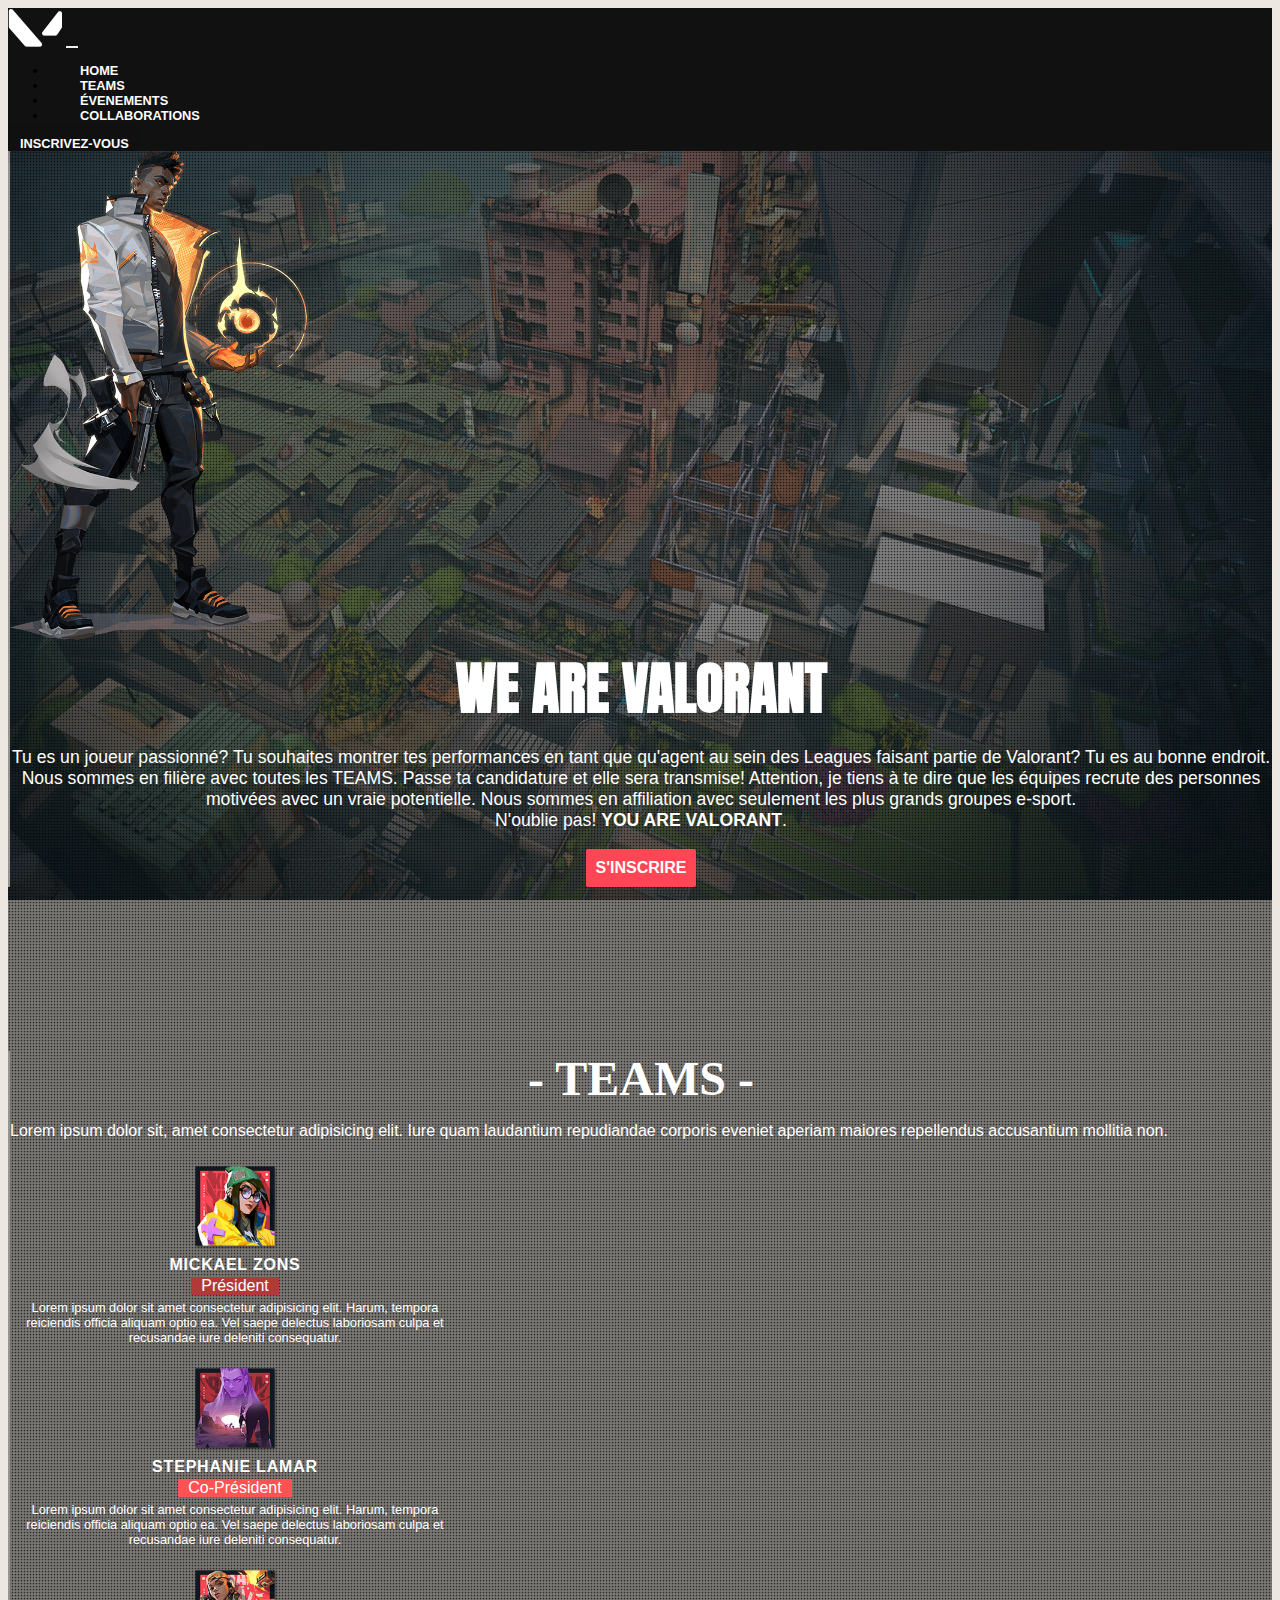
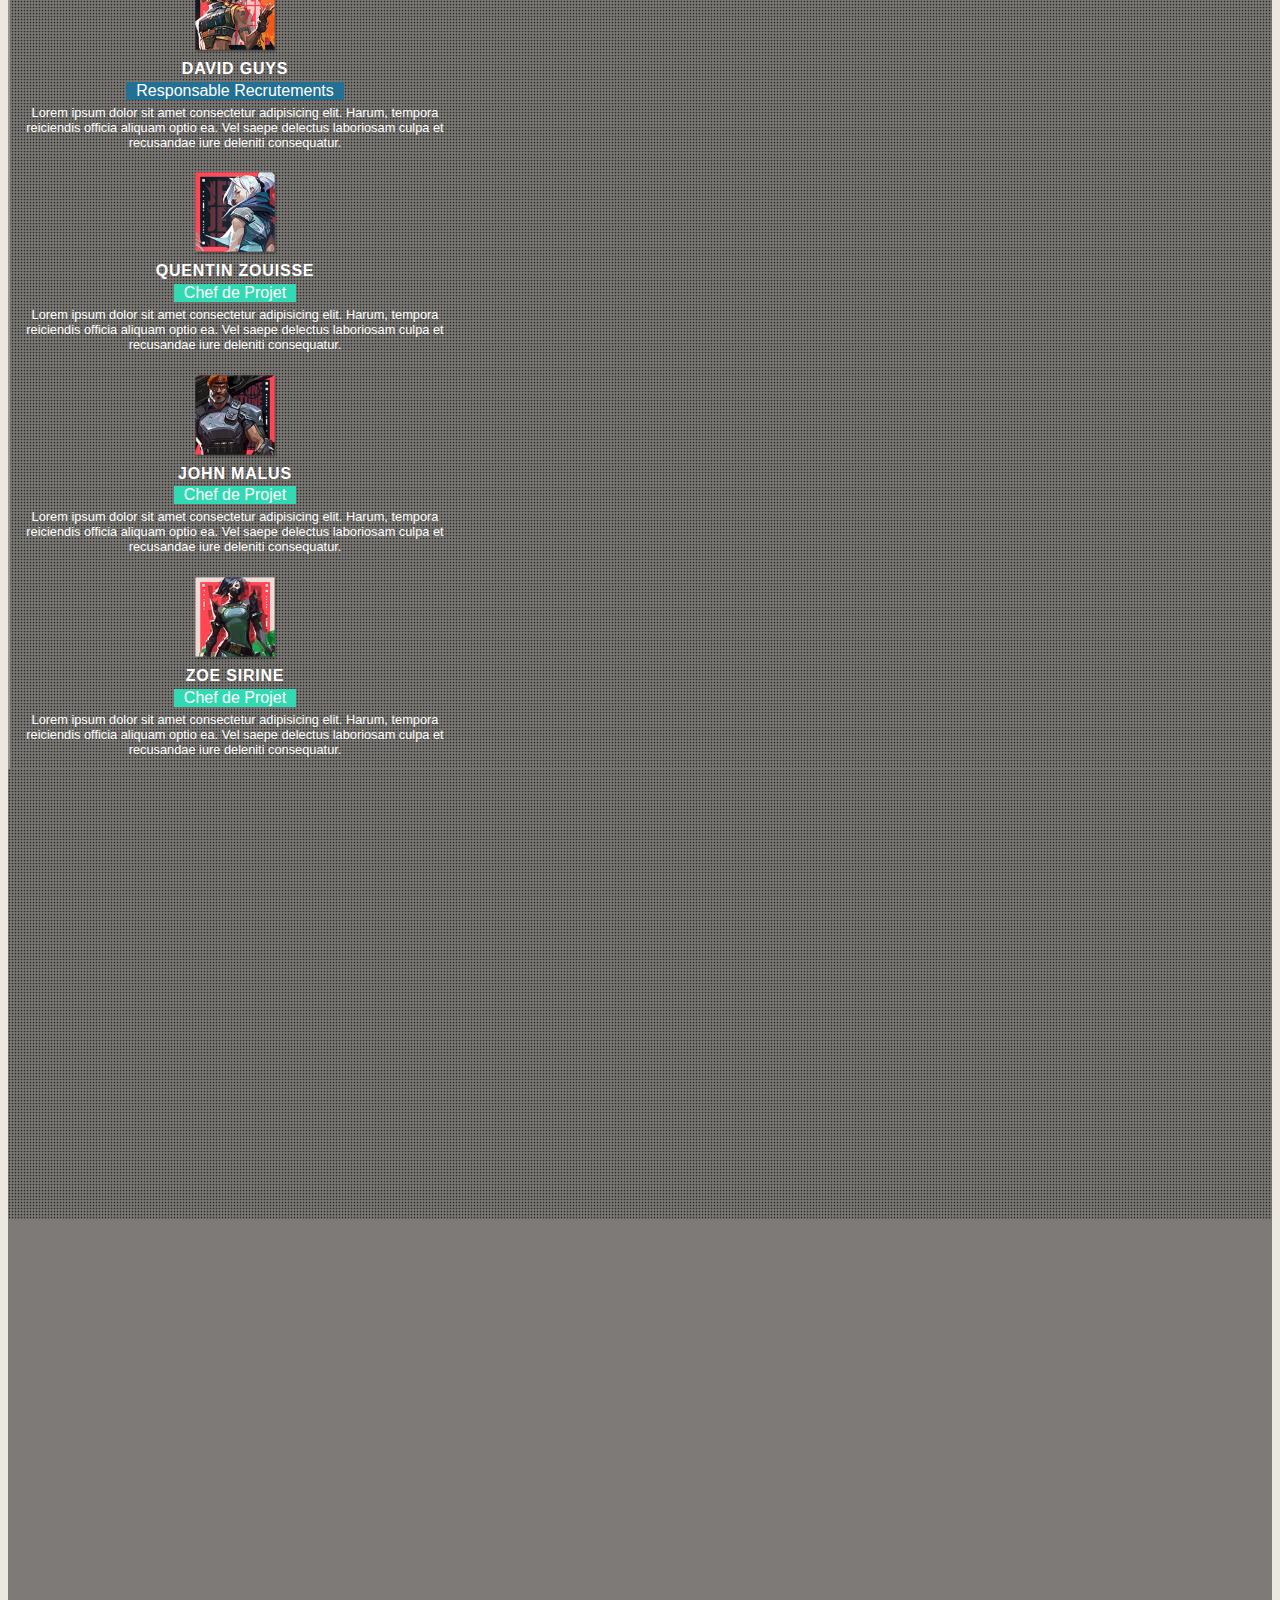
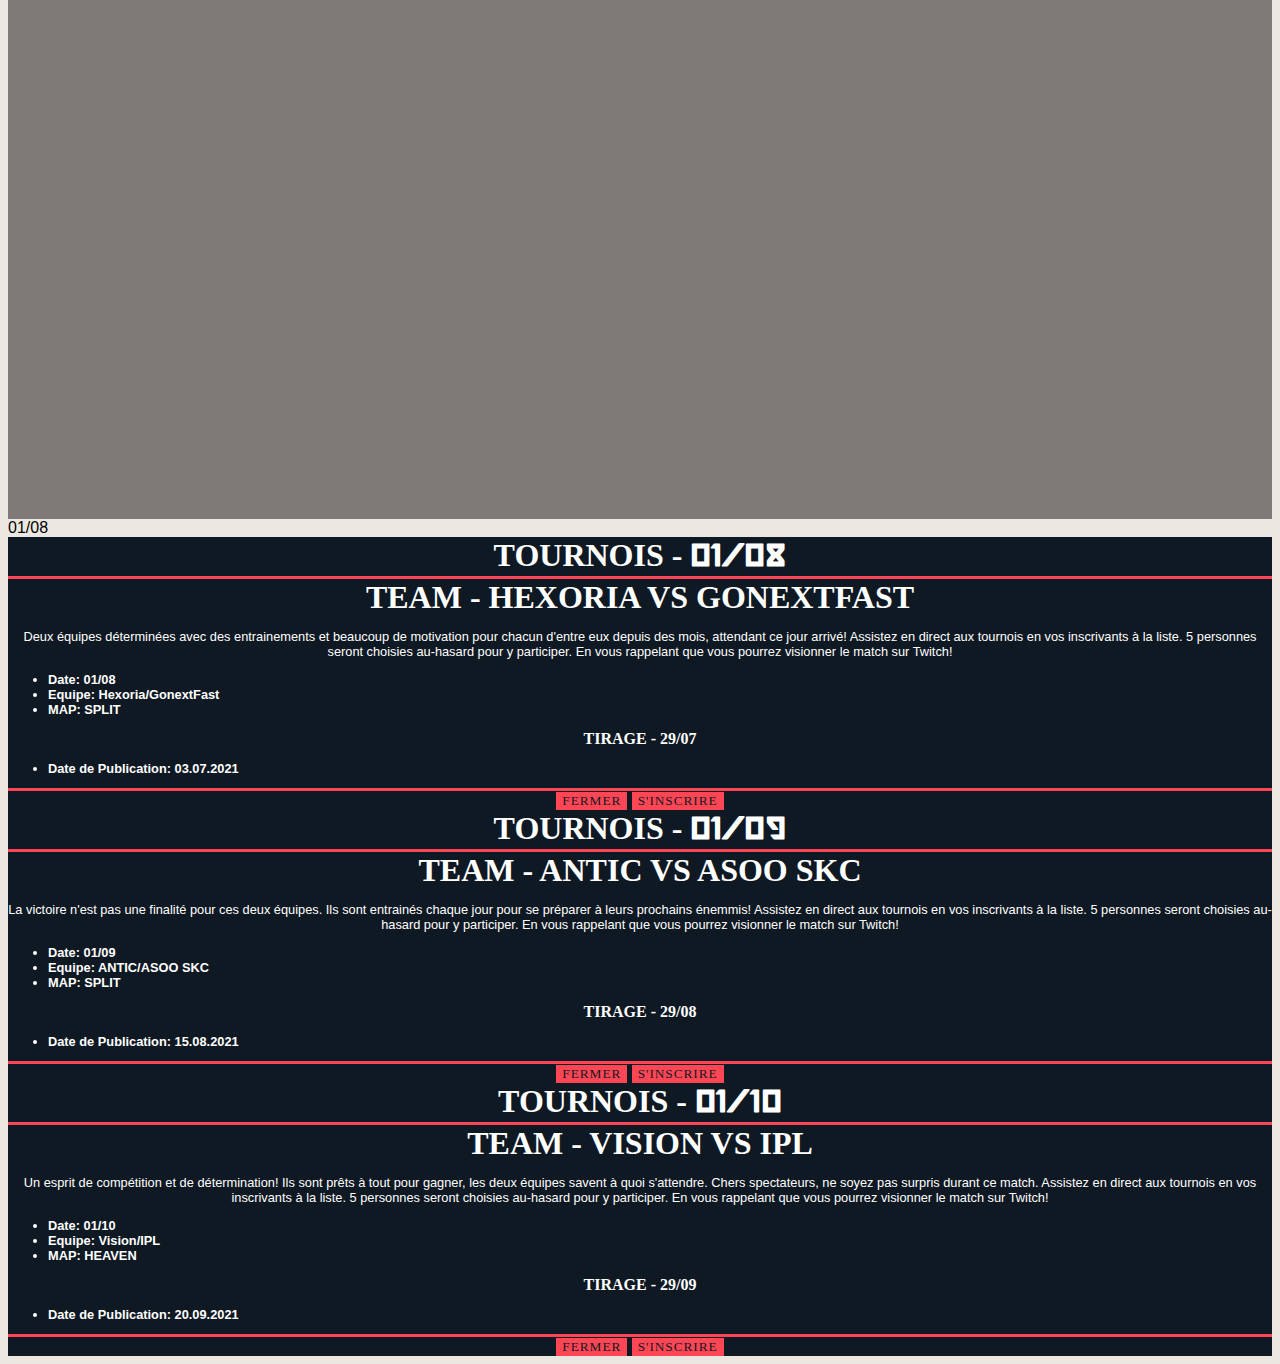
==== index.html @ cdbb24ac "Ajout - Page register.html + Police | Réinisialisation du EVENT | Mini-Refonte du Banner" ====
<!DOCTYPE html>
<html lang="en">

<head>
  <meta charset="UTF-8">
  <meta http-equiv="X-UA-Compatible" content="IE=edge">
  <meta name="viewport" content="width=device-width, initial-scale=1.0">
  <title>WeAreValorant - Acceuil</title>
  <!-- css boostrap  -->
  <link href="https://cdn.jsdelivr.net/npm/bootstrap@5.0.2/dist/css/bootstrap.min.css" rel="stylesheet"
    integrity="sha384-EVSTQN3/azprG1Anm3QDgpJLIm9Nao0Yz1ztcQTwFspd3yD65VohhpuuCOmLASjC" crossorigin="anonymous">
  <link rel="stylesheet" href="https://cdn.jsdelivr.net/npm/bootstrap-icons@1.5.0/font/bootstrap-icons.css">
  <!--<link rel="stylesheet" href="assets/css/style.min.css">-->
  <!-- css - global -->
  <link rel="stylesheet" href="assets/css/style.css">
  <!-- css - sections page -->
  <link rel="stylesheet" href="assets/css/navbar.css">
  <link rel="stylesheet" href="assets/css/teams.css">
  <link rel="stylesheet" href="assets/css/banner.css">
  <link rel="stylesheet" href="assets/css/events.css">
  <!-- css - fonts -->
  <link rel="stylesheet" href="assets/css/fonts.css">
</head>

<body>
  <!-- ################################################################## -->
  <!-- start: NAVBAR -->
  <nav class="navbar navbar-expand-lg navbar-dark bg-111 fixed-top">
    <div class="container">
      <a class="navbar-brand" href="#">
        <svg xmlns="http://www.w3.org/2000/svg" xmlns:xlink="http://www.w3.org/1999/xlink" width="54" height="39"
          viewBox="0 0 54 39">
          <image id="icons8-valorant" width="54" height="39"
            xlink:href="[data-uri]" />
        </svg>
      </a>

      <button class="navbar-toggler" type="button" data-bs-toggle="collapse" data-bs-target="#navbarSupportedContent"
        aria-controls="navbarSupportedContent" aria-expanded="false" aria-label="Toggle navigation">
        <span class="navbar-toggler-icon"></span>
      </button>
      <div class="collapse navbar-collapse" id="navbarSupportedContent">
        <ul class="navbar-nav m-auto mb-2 mb-lg-0 text-center">
          <li class="nav-item">
            <a class="nav-link active" aria-current="page" href="#banner">Home</a>
          </li>
          <li class="nav-item">
            <a class="nav-link active" aria-current="page" href="#teams">TEAMS</a>
          </li>
          <li class="nav-item">
            <a class="nav-link active" aria-current="page" href="#events">évenements</a>
          </li>
          <li class="nav-item">
            <a class="nav-link active" aria-current="page" href="#">Collaborations</a>
          </li>
        </ul>
        <div class="d-flex">
          <a href="register.html" class="btn-nav m-auto">Inscrivez-vous</a>
        </div>
      </div>
    </div>
  </nav>
  <!-- End: NAVBAR -->
  <!-- ################################################################## -->
  <!-- start: Banner -->
  <main>
    <section id="banner">
      <div class="bg-banner">
        <div class="point">
        <div class="bg-opacity">
          <div class="content-banner d-flex flex-column justify-content-center h-100 ">
            <div class="container">
              <div class="row">
                <div class="d-none d-lg-block col-lg-6">
                  <div class="phoenix d-lg-flex justify-content-lg-center">
                    <img src="assets/img/phoenix.png" alt="">
                  </div>
                </div>
                <div class="col-12 col-lg-6 d-lg-flex flex-lg-column align-items-lg-center justify-content-lg-center">
                  <div class="text-content">
                    <h1>We Are Valorant</h1>
                    <p>Tu es un joueur passionné? Tu souhaites montrer tes performances en tant que qu'agent au sein des
                      Leagues faisant partie de Valorant?
                      Tu es au bonne endroit. Nous sommes en filière avec toutes les TEAMS. Passe ta candidature et elle
                      sera transmise! Attention, je tiens à te
                      dire que les équipes recrute des personnes motivées avec un vraie potentielle. Nous sommes en
                      affiliation avec seulement les plus grands groupes e-sport.
                      <br>
                      N'oublie pas! <strong>YOU ARE VALORANT</strong>.
                    </p>
                    <a href="register.html" class="welcome">S'inscrire</a><!--  -->
                  </div>
                </div>
              </div>
            </div>
          </div>
        </div>
        </div>
      </div>
    </section>

    <!--end: BANNER -->
    <!-- ################################################################## -->
    <!-- start: TEAMS -->
    <section id="teams">
      <div class="teams">
        <div class="point">
        <div class="bg-opacity d-xl-flex">
          <div class="container d-flex flex-column align-items-center justify-content-center">
            <div class="mt-5 mb-5 w-75">
              <h1 class="title-teams">- TEAMS -</h1>
              <p class="text-center">Lorem ipsum dolor sit, amet consectetur adipisicing elit. Iure quam laudantium
                repudiandae corporis eveniet aperiam maiores repellendus accusantium mollitia non.</p>
            </div>
            <div class="row mb-5">
              <div class="col-12 d-flex flex-column align-items-center justify-content-center flex-md-row flex-wrap">
                <div class="cards">
                  <img src="assets/img/avatar/avatar-killjoy.png" alt="">
                  <h4>Mickael Zons</h4>
                  <span id="president">Président</span>
                  <p>Lorem ipsum dolor sit amet consectetur adipisicing elit. Harum, tempora reiciendis officia aliquam
                    optio ea. Vel saepe delectus laboriosam culpa et recusandae iure deleniti consequatur.</p>
                </div>
                <div class="cards">
                  <img src="assets/img/avatar/avatar-reyna.png" alt="">
                  <h4>Stephanie Lamar</h4>
                  <span id="co-p">Co-Président</span>
                  <p>Lorem ipsum dolor sit amet consectetur adipisicing elit. Harum, tempora reiciendis officia aliquam
                    optio ea. Vel saepe delectus laboriosam culpa et recusandae iure deleniti consequatur.</p>
                </div>

                <div class="cards">
                  <img src="assets/img/avatar/avatar-raze.png" alt="">
                  <h4>David Guys</h4>
                  <span id="rsp-r">Responsable Recrutements</span>
                  <p>Lorem ipsum dolor sit amet consectetur adipisicing elit. Harum, tempora reiciendis officia aliquam
                    optio ea. Vel saepe delectus laboriosam culpa et recusandae iure deleniti consequatur.</p>
                </div>

                <div class="cards">
                  <img src="assets/img/avatar/avatar-jett.png" alt="">
                  <h4>Quentin Zouisse</h4>
                  <span id="rsp-e">Chef de Projet</span>
                  <p>Lorem ipsum dolor sit amet consectetur adipisicing elit. Harum, tempora reiciendis officia aliquam
                    optio ea. Vel saepe delectus laboriosam culpa et recusandae iure deleniti consequatur.</p>
                </div>

                <div class="cards">
                  <img src="assets/img/avatar/avatar-brimstone.png" alt="">
                  <h4>John Malus</h4>
                  <span id="rsp-e">Chef de Projet</span>
                  <p>Lorem ipsum dolor sit amet consectetur adipisicing elit. Harum, tempora reiciendis officia aliquam
                    optio ea. Vel saepe delectus laboriosam culpa et recusandae iure deleniti consequatur.</p>
                </div>

                <div class="cards">
                  <img src="assets/img/avatar/avatar-viper.png" alt="">
                  <h4>Zoe Sirine</h4>
                  <span id="rsp-e">Chef de Projet</span>
                  <p>Lorem ipsum dolor sit amet consectetur adipisicing elit. Harum, tempora reiciendis officia aliquam
                    optio ea. Vel saepe delectus laboriosam culpa et recusandae iure deleniti consequatur.</p>
                </div>
              </div>
            </div>
          </div>
        </div>
      </div>
      </div>
    </section>
    <!-- end: TEAMS -->
    <!-- ################################################################## -->
    <!-- ################################################################## -->
    <!-- start: Partenaire -->
    <section id="partner">
      <div class="bg-partner d-none d-md-block">
        <div class="bg-opacity">
        <div class="point">
          <div class="container">
            <div class="row">

            </div>
          </div>

        </div>
      </div>
      </div>
    </section>
    <!-- end: Partenaire -->
    <!-- ################################################################## -->
    <!-- start: EVENEMENTS -->
    <section id="events">
      <div class="bg-events">
        <div class="bg-opacity d-flex flex-column justify-content-center">
          <div class="body-bg events">
            <div class="container">

            </div>
          </div>
        </div>
      </div>
    </section>
    <!-- ======================================================================== -->
    01/08
    <div class="modal fade" id="un-huit" data-bs-backdrop="static" data-bs-keyboard="false" tabindex="-1"
      aria-labelledby="staticBackdropLabel" aria-hidden="true">
      <div class="modal-dialog">
        <div class="modal-content">
          <div class="modal-header">
            <h1 class="modal-title" id="staticBackdropLabel">Tournois - <span>01/08</span></h1>
          </div>
          <div class="modal-body">
            <h1>TEAM - Hexoria vs GonextFast</h1>
            <p>Deux équipes déterminées avec des entrainements et beaucoup de motivation pour chacun d'entre eux depuis
              des mois, attendant ce jour arrivé! Assistez en direct aux tournois en vos inscrivants à la liste. 5
              personnes seront choisies au-hasard pour y participer. En vous rappelant que vous pourrez visionner le
              match
              sur Twitch!</p>
            <ul>
              <li>Date: 01/08</li>
              <li>Equipe: Hexoria/GonextFast</li>
              <li>MAP: SPLIT</li>
            </ul>
            <h4>TIRAGE - 29/07</h4>
            <ul>
              <li>Date de Publication: 03.07.2021</li>
            </ul>
          </div>
          <div class="modal-footer">
            <button type="button" class="btn btn-secondary" data-bs-dismiss="modal">Fermer</button>
            <button type="button" class="btn btn-primary">S'inscrire</button>
          </div>
        </div>
      </div>
    </div>

    <!-- ======================================================================== -->
    <!-- 01/09 -->
    <div class="modal fade" id="un-neuf" data-bs-backdrop="static" data-bs-keyboard="false" tabindex="-1"
      aria-labelledby="staticBackdropLabel" aria-hidden="true">
      <div class="modal-dialog">
        <div class="modal-content">
          <div class="modal-header">
            <h1 class="modal-title" id="staticBackdropLabel">Tournois - <span>01/09</span></h1>
          </div>
          <div class="modal-body">
            <h1>TEAM - ANTIC vs ASOO SKC</h1>
            <p>La victoire n'est pas une finalité pour ces deux équipes. Ils sont entrainés chaque jour pour se préparer
              à
              leurs prochains énemmis! Assistez en direct aux tournois en vos inscrivants à la liste. 5
              personnes seront choisies au-hasard pour y participer. En vous rappelant que vous pourrez visionner le
              match
              sur Twitch!</p>
            <ul>
              <li>Date: 01/09</li>
              <li>Equipe: ANTIC/ASOO SKC</li>
              <li>MAP: SPLIT</li>
            </ul>
            <h4>TIRAGE - 29/08</h4>
            <ul>
              <li>Date de Publication: 15.08.2021</li>
            </ul>
          </div>
          <div class="modal-footer">
            <button type="button" class="btn btn-secondary" data-bs-dismiss="modal">Fermer</button>
            <button type="button" class="btn btn-primary">S'inscrire</button>
          </div>
        </div>
      </div>
    </div>

    <!-- ======================================================================== -->
    <!-- 01/10 -->
    <div class="modal fade" id="un-dix" data-bs-backdrop="static" data-bs-keyboard="false" tabindex="-1"
      aria-labelledby="staticBackdropLabel" aria-hidden="true">
      <div class="modal-dialog">
        <div class="modal-content">
          <div class="modal-header">
            <h1 class="modal-title" id="staticBackdropLabel">Tournois - <span>01/10</span></h1>
          </div>
          <div class="modal-body">
            <h1>TEAM - Vision vs IPL</h1>
            <p>Un esprit de compétition et de détermination! Ils sont prêts à tout pour gagner, les deux équipes savent
              à
              quoi s'attendre. Chers spectateurs, ne soyez pas surpris durant ce match. Assistez en direct aux tournois
              en
              vos inscrivants à la liste. 5 personnes seront choisies au-hasard pour y participer. En vous rappelant que
              vous pourrez visionner le match sur Twitch!</p>
            <ul>
              <li>Date: 01/10</li>
              <li>Equipe: Vision/IPL</li>
              <li>MAP: HEAVEN</li>
            </ul>
            <h4>TIRAGE - 29/09</h4>
            <ul>
              <li>Date de Publication: 20.09.2021</li>
            </ul>
          </div>
          <div class="modal-footer">
            <button type="button" class="btn btn-secondary" data-bs-dismiss="modal">Fermer</button>
            <button type="button" class="btn btn-primary">S'inscrire</button>
          </div>
        </div>
      </div>
    </div>
  </main>
  <!-- end: EVENEMENTS -->
  <!-- ################################################################## -->

  <!-- JS BOOSTRAP  -->
  <script src="https://cdn.jsdelivr.net/npm/bootstrap@5.0.2/dist/js/bootstrap.bundle.min.js"></script>
  <script src="assets/js/popup.js"></script>
</body>

</html>
---- assets/css/style.min.css ----
@import url(https://lolstatic-a.akamaihd.net/webfonts/live/css/valorant/fonts.css);@import url(https://fonts.googleapis.com/css?family=Anton|Black+Han+Sans|Kanit:700|Noto+Sans+HK:900|Noto+Sans+JP:700|Noto+Sans+SC:700|Noto+Sans+TC:700|Oswald:700&display=swap&subset=chinese-hongkong,chinese-simplified,chinese-traditional,cyrillic,japanese,korean,thai,vietnamese);*{cursor:url(../cur/white.cur),auto!important}body{font-family:"DINNextW1G",sans-serif;background-color:#ece7e1;background-image:url(../img/body.png);background-repeat:no-repeat;background-size:cover;background-attachment:fixed}@media(max-width:768px){body{background-image:none!important}.body-bg{background-image:none!important}}.body-bg{background-image:url(../img/test.png);background-repeat:no-repeat;background-size:cover;background-attachment:fixed}.bg-111{background-color:#111}h1 span{font-family:"valorant-font"}a:hover{color:white}button{border:0;cursor:url(../cur/pinckle.cur),auto!important}.f-valo{font-family:"valorant-font"}h1,h2,h3,h4,h5,h6{font-family:"Tungsten-Bold";z-index:2;text-transform:uppercase}.container{border-left:2px solid #969493}.btn-style{font-size:12px;font-weight:800;border-radius:2px;padding:12px;color:#0f1923;text-transform:uppercase;background-color:#ece7e1;width:auto;background-image:linear-gradient(to left,transparent,transparent 50%,#ff4655 50%,#ff4655);background-position:100% 0;background-size:200% 100%;transition:all .25s ease-in}.btn-style:hover{color:white;background-position:0 0}.navbar{padding:0}nav .container{border:0}.navbar-brand span:hover{color:#eee;transition:.4s}.nav-link,.nav-link{transition:.4s;padding:20px 0;border-bottom:2px solid transparent}.nav-link:focus,.nav-link:hover{transition:.4s;border-bottom:2px solid #ff4655;color:white}.nav-item a{font-weight:800;font-size:12px;color:white;text-transform:uppercase}.btn-nav{font-size:12px;font-weight:800;border-radius:2px;padding:12px;color:white;text-transform:uppercase;background-color:#1111;width:auto;background-image:linear-gradient(to left,transparent,transparent 50%,#ff4655 50%,#ff4655);background-position:100% 0;background-size:200% 100%;transition:all .25s ease-in}.btn-nav:hover{color:white;background-position:0 0}@media(min-width:992px){.navbar-expand-lg .navbar-nav .nav-link{padding-right:2rem;padding-left:2rem}}@media(max-width:992px){.navbar{padding:.5rem}.nav-link:focus,.nav-link:hover{border-color:transparent;color:#e2e2e2}}.navbar-toggler:focus{box-shadow:none}@media(orientation:landscape){.bg-banner{font-size:.9em;background:url(../img/bg-banner-mobile.jpeg) no-repeat center center!important;background-size:cover!important}.text-content{padding-top:50px}}@media(min-width:992px){.bg-banner{font-size:1.2em}}.bg-banner{padding:0;background:url(../img/valorant1.png) no-repeat center center!important;min-height:100vh;background-size:cover;display:flex;justify-content:center;align-items:center;overflow:hidden}.text-content{display:flex;flex-direction:column;align-items:center;text-align:center;z-index:1;position:relative}.text-content h1{font-size:2.2em!important}.text-content p{font-size:.8em}.welcome{font-size:10px;font-weight:800;border-radius:2px;padding:10px;color:white;text-transform:uppercase;background-color:#ff4655;width:auto}.bg-banner .text-content h1::before{content:"Nous sommes valorant";font-family:"valorant-font";z-index:-1!important;font-size:6em;top:-100px;right:0;bottom:10px;position:absolute;line-height:.8em;opacity:.09}.content-banner .text-content h1{color:white;font-family:"Anton";font-size:3.5em}.content-banner .text-content p{color:#fff}.phoenix{margin-top:15%;transition:.9s ease-out}.phoenix:hover{transform:rotate(4deg);transform:rotate(4deg);-moz-transform:rotate(4deg);-webkit-transform:rotate(4deg);-ms-transform:rotate(4deg);-o-transform:rotate(4deg)}@media(max-width:1400px){.phoenix img{width:500px}}.z-1{z-index:1}.z--1{z-index:0}@media(min-width:992px){.mt-lg-20{margin-top:20%}}.teams{overflow:hidden;min-height:50vh}.card-teams{position:relative;transition:.5s}.title-teams{color:#0f1923;text-shadow:-10px 3px 0 #fff;transition:1.9s;text-align:center;font-size:6.5em}.title-teams:hover{text-shadow:10px 5px 0 #fff}.cards{box-shadow:0 4px 4px rgba(0,0,0,0.25);max-width:290px;width:17em;height:451.09px;margin-bottom:30px;transition:.5s}.cards:hover{width:17.5em;transform:scale(1.1);-moz-transform:scale(1.1);-webkit-transform:scale(1.1);-ms-transform:scale(1.1);-o-transform:scale(1.1)}.astra{background:url(../img/teams/astra.png) center center;background-size:cover}.viper{background:url(../img/teams/viper.png) center center;background-size:cover}.killjoy{background:url(../img/teams/killjoy.png) center center;background-size:cover}.content-teams{width:150px;padding:10px;text-align:center;font-family:"valorant-font";position:absolute;bottom:0;text-shadow:0 4px 4px rgba(0,0,0,0.842)}.astra-text{background:#571acb}.viper-text{background:#1b8d41}.killjoy-text{background:#fadc33}.events{background-color:#ff4655;min-height:40vh;width:100%;overflow:hidden;display:flex;flex-direction:column;justify-content:space-around;align-items:center}.h1-events{font-size:4.5em;color:white}@media(max-width:576px){.events{min-height:100vh}}.content-events{width:auto;color:white;font-size:.8em;text-align:center}.content-events h1{font-size:4.6em}.events button{width:auto}.modal-content{background-color:#0f1923;color:white;font-weight:400;border-radius:0;text-align:center}.modal-header{border-bottom:3px solid #ff4656}.modal-footer{border-top:3px solid #ff4656}.events img{width:450px;border-radius:10px;box-shadow:1px 0 1px black;box-shadow:0 0 9px 0 #221e27;transition:.8s}.events img:hover{box-shadow:4px 5px 9px 0 #221e27;transform:rotateZ(3deg);transition:.8s}.modal-body ul{list-style-type:disc;text-align:left;font-size:.8em}.modal-body ul li{font-weight:bold}.modal-body p{font-size:.8em}.modal-footer button{background-color:#ff4655;border:0;border-radius:0;color:#0f1923;font-family:"Tungsten-Bold";letter-spacing:.07em;text-transform:uppercase}.modal-footer button:hover{background-color:#ff4655;border:0;border-radius:0;color:white;font-family:"Tungsten-Bold";letter-spacing:.07em;text-transform:uppercase}@media(min-width:768px){.carousel-inner{float:left;text-align:left}}
---- assets/css/style.css ----
@import url(https://lolstatic-a.akamaihd.net/webfonts/live/css/valorant/fonts.css);
@import url(https://fonts.googleapis.com/css?family=Anton|Black+Han+Sans|Kanit:700|Noto+Sans+HK:900|Noto+Sans+JP:700|Noto+Sans+SC:700|Noto+Sans+TC:700|Oswald:700&display=swap&subset=chinese-hongkong,chinese-simplified,chinese-traditional,cyrillic,japanese,korean,thai,vietnamese);

* { 
    box-sizing: border-box;
cursor: url(../cur/white.cur), auto  !important;   
} 

body {
    font-family: "DINNextW1G", sans-serif;
    background-color: #ece7e1;
    background-image: url(../img/body.png);
    background-repeat: no-repeat;
    background-size: cover;
    background-attachment: fixed;
}

a {
    text-decoration: none;
    color: #fff;
}
a:hover {
    color: #f3f3f3;
}

button {
    border: 0;
    cursor: url(../cur/pinckle.cur), auto !important;   
}

/* font-valorant */


/* ########################################################## */
/* ########################################################## */

h1 span {
    font-family: "valorant-font";
}

h1, h2, h3, h4, h5, h6 {
    font-family: "Tungsten-Bold";
    text-transform: uppercase;
    margin: 0;
}

/* ########################################################## */
/* ########################################################## */

.f-valo {
    font-family: "valorant-font";
}

.bg-111 {
    background-color: #111;
}

.bg-opacity {
    background: rgba(2, 2, 2, 0.473);
    height: 100%;
}


.container {
    border-left: 2px solid #969493;
}

.btn-style {
        font-weight: 800;
        border-radius: 2px;
        padding: 12px;
        color: #0f1923;
        text-transform: uppercase;
        background-color: #ece7e1;
        width: auto;
        background-image: linear-gradient(to left,transparent,transparent 50%,rgb(255, 70, 85) 50%,rgb(255, 70, 85));
        background-position: 100% 0;
        background-size: 200% 100%;
        transition: all .25s ease-in;
    
    }
    
    .btn-style:hover {
        color: white;
        background-position: 0;
    }


/* ########################################################## */
/* ########################################################## */

/* 

    .footer {
        height: 70vh;
    }
    
    
    

 
    .content-footer h1 {
        font-family: "valorant-font";
    }
    
    .content-footer p {
    }
    
    .content-footer ul {
        list-style: none;
        margin: 0;
        padding: 0;
    }
    
    .content-footer ul i {
        color: white;
        background: #212121;
        padding: 10px;
        border-radius: 50%;
    }
    
     */

     video {
        max-width: 100%;
        position: absolute;
        top: 50%;
        left: 50%;
        transform: translate(-50%, -50%);
        z-index: 1;
     }


     .bg-partner {
        background: url(../img/fracture1.webp) no-repeat center center ;
        background-size: cover;
        background-attachment: fixed;
        color: white;
        height: 50vh;
    
    }

.point {
    background: url(../img/point.png)repeat 0px 0px;
    background-size: 3px 3px;
    opacity: 1;
    height: 100%;
}
---- assets/css/navbar.css ----
/* NAVBAR */

.navbar {
    padding: 0;
    position: sticky;
    font-size: 0.8em;
}

nav .container {
    border: 0;
}

.navbar-brand span:hover {
    color: rgb(238, 238, 238);
    transition: 0.4s;

}

.nav-link, .nav-link {
    transition: 0.4s;
    padding: 20px 0px ;
    border-bottom: 2px solid transparent;
} 

.nav-link:focus, .nav-link:hover {
    transition: 0.4s;
    border-bottom: 2px solid #ff4655;
    color: white
} 

.nav-item a {
    font-weight: 800;
    color: white;
    text-transform: uppercase;
}


.btn-nav {
    font-weight: 800;
    border-radius: 2px;
    padding: 12px;
    color: white;
    text-transform: uppercase;
    background-color: #1111;
    width: auto;
    background-image: linear-gradient(to left,transparent,transparent 50%,rgb(255, 70, 85) 50%,rgb(255, 70, 85));
    background-position: 100% 0;
    background-size: 200% 100%;
    transition: all .25s ease-in;

}

.btn-nav:hover {
    color: white;
    background-position: 0;
}

@media (min-width: 992px) {
    .navbar-expand-lg .navbar-nav .nav-link {
        padding-right: 2rem;
        padding-left: 2rem;
    }
}

@media (max-width: 992px) {
    .navbar {
        padding: .5rem;
    }
    .nav-link:focus, .nav-link:hover {
        border-color: transparent;
        color: rgb(226, 226, 226);
    } 
}

.navbar-toggler:focus {
    box-shadow: none;
}



/* NAVBAR */
---- assets/css/teams.css ----
/* TEAMS */
.teams {
    background: url(../img/fracture.webp) no-repeat center center ;
    background-size: cover;
    background-attachment: fixed;
    color: white;
    height: 100%;
}

.teams .bg-opacity {
    background: rgba(2, 2, 2, 0.473);
    height: 100%;
}

.h-50vh {
    height: 100%;
}
.title-teams {
    color: #fff;
    transition: 1.9s;
    text-align: center;
    font-size: 3em;
}

.cards {
    display: flex;
    flex-direction: column;
    align-items: center;
    text-align: center;
    transition: transform 1s cubic-bezier(0, 2.38, 0.49, -0.68);
    z-index: 1;
}
.cards:hover {
    transform: scale(1.09);
    z-index: 10;
}
.cards span {
    margin-top: 3.5px;
    width: auto;
    padding: 0 10px;
}
.cards #president {
    background: #b33939;
}
.cards #co-p {
    background: #ff5252;
}
.cards #rsp-r {
    background: #227093;
}
.cards #rsp-e {
    background: #33d9b2;
}
.cards img {
    width: 100px;
}

.cards h4 {
    font-size: 1em;
    font-weight: 800;
    font-family: RobotoCondensed, sans-serif;
    letter-spacing: 0.05em;
}
.cards p {
    font-size: 0.8em;
    margin-top: 5px;
}


@media screen and (max-width: 992px) {
    .cards {
        width: 70%;
    }
}

@media screen and (min-width: 992px) {
    .cards {
        width: 450px;
    }
}
---- assets/css/banner.css ----
.bg-banner {
    padding: 0;
    background: url(../img/split.jpg) no-repeat center center ;
    background-size: cover;
    background-attachment: fixed;
    height:100vh;
    overflow: hidden;
}

.text-content {
    display: flex;
    flex-direction: column;
    align-items: center;
    text-align: center;
    z-index: 1;
    position: relative;
    font-size: 1em;
    margin-bottom: 20px;
    z-index: 10;
}

.text-content h1 {
    font-size: 1.9em;
    position: relative;
}

.text-content p {
    font-size: 1em;
}

@media screen and (min-width: 576px) {
    .text-content h1 {
        font-size: 3.5em;
        z-index: 1;
        position: relative;
    }
}
@media screen and (min-width: 1200px){
.text-content p {
    font-size: 1.1em;
}
}

.welcome {
    font-weight: 800;
    border-radius: 2px;
    padding: 10px;
    color: white;
    text-transform: uppercase;
    background-color: rgb(255, 70, 85);
    width: auto;

}

.phoenix {
    position: relative;
    transition:0.9s cubic-bezier(0, 3.6, 1, -0.6);
}
.phoenix:hover {
    transform:scale(1.2);
    -moz-transform: scale(1.2);
    -webkit-transform: scale(1.2);
    -ms-transform:scale(1.2);
    -o-transform:scale(1.2);
}
.phoenix img::before {
    content: '';
    position: absolute;
    top: 0;
    width: 100%;
    background-color: var(--green);
    border-radius: 50%;
}

.content-banner .text-content h1 {
    color: white;
    font-family: "Anton";
}

.content-banner .text-content p {
    color: #fff;
}



    .phoenix img {
        width: 300px;
    }

.z-1 {
    z-index: 1;
}

.z--1 {
    z-index: 0;
}
---- assets/css/events.css ----
.bg-events {
    padding: 0;
    background: url(../img/ascent.jpg) no-repeat center center ;
    background-size: cover;
    background-attachment: fixed;
    height:100vh;
    overflow: hidden;
}

.events {
    overflow: hidden;
    display: flex; 
    flex-direction: column; 
    justify-content: space-around;
    align-items:center;
}

.h1-events {
    font-size: 4.5em;
    color: white;
}



@media (max-width: 576px) {
    .events {
        min-height: 100vh;
    }
}
.content-events {
    width: auto;
    color: white;
    font-size: 0.8em;
    text-align: center;

}
.content-events h1 {
    font-size: 4.6em;
}

.events button {
    width: auto;
}

/* MODAL POPUP */
.modal-content {
    background-color: #0f1923;
    color: white;
    font-weight: 400;
    border-radius: 0;
    text-align: center;
}

.modal-header {
    border-bottom: 3px solid rgb(255, 70, 86);
}

.modal-footer{
    border-top: 3px solid rgb(255, 70, 86);
}



.events img {
    width: 450px;
    border-radius: 10px;
    box-shadow: 1px 0 1px black;
    box-shadow: 0px 0px 9px 0px #221e27;
    transition: 0.8s;
}
.events img:hover {
    box-shadow: 4px 5px 9px 0px #221e27;
    transform: rotateZ(3deg);
    transition: 0.8s;

}
.modal-body ul {
    list-style-type: disc;
    text-align: left;
    font-size: 0.8em;
}

.modal-body  ul li {
    font-weight: bold;
}

.modal-body p {
    font-size: 0.8em;
}

.modal-footer button {
    background-color: rgb(255, 70, 85);
    border:0;
    border-radius: 0;
    color: #0f1923;
    font-family: "Tungsten-Bold";
    letter-spacing: 0.07em;
    text-transform: uppercase;
}

.modal-footer button:hover {
    background-color: rgb(255, 70, 85);
    border:0;
    border-radius: 0;
    color: white;
    font-family: "Tungsten-Bold";
    letter-spacing: 0.07em;
    text-transform: uppercase;
}


@media (min-width: 768px) {
    .carousel-inner {
        float: left;
        text-align: left;
    }
}
---- assets/css/fonts.css ----
/* Font Valorant - TITLE */
@import url(https://lolstatic-a.akamaihd.net/webfonts/live/css/valorant/fonts.css);
@font-face {
    font-family: "valorant-font";
    src: url(../fonts/Valorant\ Font.ttf);
}

/* Font valorant */

@font-face {
  font-family: "DIN";
    src: url("0201813274259c3d4f78760d19270bab.eot"); /* IE9*/
    src: url("0201813274259c3d4f78760d19270bab.eot?#iefix") format("embedded-opentype"), /* IE6-IE8 */
    url("0201813274259c3d4f78760d19270bab.woff2") format("woff2"), /* chrome、firefox */
    url("0201813274259c3d4f78760d19270bab.woff") format("woff"), /* chrome、firefox */
    url("0201813274259c3d4f78760d19270bab.ttf") format("truetype"), /* chrome、firefox、opera、Safari, Android, iOS 4.2+*/
    url("0201813274259c3d4f78760d19270bab.svg#DIN Next LT W04 Medium") format("svg"); /* iOS 4.1- */
  }



@font-face {
    font-family: 'FF Mark';
    src: local('FF Mark Medium'), local('FF-Mark-Medium'),
        url('../fonts/Mark-Medium.woff2') format('woff2'),
        url('../fonts/Mark-Medium.woff') format('woff'),
        url('../fonts/Mark-Medium.ttf') format('truetype');
    font-weight: 500;
    font-style: normal;
  }

  /* @font-face {
    font-family: "Tungsten-Bold";
    src: url("../../fonts/tungsten/Tungsten-Bold_Web.woff2") format("woff2"), url("../../fonts/tungsten") format("woff"); }
  
  @font-face {
    font-family: "DINNextW05-Bold";
    src: url("../../fonts/dinnext/f855f545-9ff1-433c-912f-c58bd2d71d28.woff2") format("woff2"), url("../../fonts/dinnext/8a078fb7-2865-4534-a436-3c2a87c69d57.woff") format("woff"); }
  
  @font-face {
    font-family: "DINNextW05-Medium";
    src: url("../../fonts/dinnext/a077222b-f869-4748-8eda-79372b7c40a1.woff2") format("woff2"), url("../../fonts/dinnext/0297a959-5296-4f45-9729-78daf65d9e43.woff") format("woff"); }
  
  @font-face {
    font-family: "DINNextW1G";
    src: url("../../fonts/dinnext/DINNextW1G.woff2") format("woff2"), url("../../fonts/dinnext/DINNextW1G.woff") format("woff"); }
  
  @font-face {
    font-family: "DINNextLTPro-Regular";
    src: url("../../fonts/dinnext/DINNextLTPro-Regular.otf") format("opentype"), url("../../fonts/dinnext/DINNextLTPro-Regular.ttf") format("truetype"); }
  
  @font-face {
    font-family: "DINNextLTPro-Medium";
    src: url("../../fonts/dinnext/DINNextLTPro-Medium.otf") format("opentype"), url("../../fonts/dinnext/DINNextLTPro-Medium.ttf") format("truetype"); }
  
  @font-face {
    font-family: "Roboto";
    src: url("../../fonts/roboto/Roboto-Regular.eot");
    /* IE9 Compat Modes */
    /*src: url("../../fonts/roboto/Roboto-Regular.eot?#iefix") format("embedded-opentype"), url("../../fonts/roboto/Roboto-Regular.otf") format("opentype"), url("../../fonts/roboto/Roboto-Regular.svg") format("svg"), url("../../fonts/roboto/Roboto-Regular.ttf") format("truetype"), url("../../fonts/roboto/Roboto-Regular.woff") format("woff"), url("../../fonts/roboto/Roboto-Regular.woff2") format("woff2");
    font-weight: normal;
    font-style: normal; }
  
  @font-face {
    font-family: "RobotoCondensed";
    src: url("../../fonts/roboto/RobotoCondensed-Regular.ttf#eot") format("truetype");
    /* IE9 Compat Modes */
    /*font-weight: normal;
    font-style: normal; }
  
  @font-face {
    font-family: "RobotoCondensed-Regular";
    src: url("../../fonts/roboto/RobotoCondensed-Regular.ttf#eot") format("truetype");
    /* IE9 Compat Modes }*/ 
  
 /* @font-face {
    font-family: "RobotoCondensed";
    src: url("../../fonts/roboto/RobotoCondensed-Italic.ttf#eot") format("truetype");
    /* IE9 Compat Modes */
   /* font-weight: normal;
    font-style: italic; }
  
  /*@font-face {
    font-family: "RobotoCondensed";
    src: url("../../fonts/roboto/RobotoCondensed-Bold.ttf#eot") format("truetype");
    /* IE9 Compat Modes */
    /*font-weight: bold;
    font-style: normal; }
  
  @font-face {
    font-family: "RobotoCondensed-Bold";
    src: url("../../fonts/roboto/RobotoCondensed-Bold.ttf#eot") format("truetype");
    /* IE9 Compat Modes  }*/
  
 /* @font-face {
    font-family: "RobotoCondensed";
    src: url("../../fonts/roboto/RobotoCondensed-BoldItalic.ttf#eot") format("truetype");
    /* IE9 Compat Modes */
   /* font-weight: bold;
    font-style: italic; }
  
  @font-face {
    font-family: "RobotoCondensed";
    src: url("../../fonts/roboto/RobotoCondensed-LightItalic.ttf#eot") format("truetype");
    /* IE9 Compat Modes */
  /*  font-weight: lighter;
    font-style: italic; }
  
  @font-face {
    font-family: "RobotoCondensed";
    src: url("../../fonts/roboto/RobotoCondensed-Light.ttf#eot") format("truetype");
    /* IE9 Compat Modes */
  /*  font-weight: lighter;
    font-style: normal; }
  
  @font-face {
    font-family: "Anton";
    src: url("../../fonts/anton/Anton-Regular.eot");
    /* IE9 Compat Modes */
   /* src: url("../../fonts/anton/Anton-Regular.eot?#iefix") format("embedded-opentype"), url("../../fonts/anton/Anton-Regular.otf") format("opentype"), url("../../fonts/anton/Anton-Regular.svg") format("svg"), url("../../fonts/anton/Anton-Regular.ttf") format("truetype"), url("../../fonts/anton/Anton-Regular.woff") format("woff"), url("../../fonts/anton/Anton-Regular.woff2") format("woff2");
    font-weight: normal;
    font-style: normal; }
  
  @font-face {
    font-family: "GEModernBold";
    src: url("../../fonts/48ge/48-GE-Modern-Bold.eot");
    /* IE9 Compat Modes */
   /* src: url("../../fonts/48ge/48-GE-Modern-Bold.eot?#iefix") format("embedded-opentype"), url("../../fonts/48ge/48-GE-Modern-Bold.otf") format("opentype"), url("../../fonts/48ge/48-GE-Modern-Bold.svg") format("svg"), url("../../fonts/48ge/48-GE-Modern-Bold.ttf") format("truetype"), url("../../fonts/48ge/48-GE-Modern-Bold.woff") format("woff"), url("../../fonts/48ge/48-GE-Modern-Bold.woff2") format("woff2");
    /* Modern Browsers */
  /*  font-weight: normal;
    font-style: normal; }
  
  @font-face {
    font-family: "HelveticaNeueLTArabic-Roman";
    src: url("../../fonts/helveticaneue/HelveticaNeueLTArabic55Roman.eot");
    /* IE9 Compat Modes */
  /*  src: url("../../fonts/helveticaneue/HelveticaNeueLTArabic55Roman.eot?#iefix") format("embedded-opentype"), url("../../fonts/helveticaneue/HelveticaNeueLTArabic55Roman.otf") format("opentype"), url("../../fonts/helveticaneue/HelveticaNeueLTArabic55Roman.svg") format("svg"), url("../../fonts/helveticaneue/HelveticaNeueLTArabic55Roman.ttf") format("truetype"), url("../../fonts/helveticaneue/HelveticaNeueLTArabic55Roman.woff") format("woff"), url("../../fonts/helveticaneue/HelveticaNeueLTArabic55Roman.woff2") format("woff2");
    /* Modern Browsers */
  /*  font-weight: normal;
    font-style: normal; }
  
  @font-face {
    font-family: "HelveticaNeueLTWArabic-Bold";
    src: url("../../fonts/helveticaneue/HelveticaNeueLTArabic75Bold.eot");
    /* IE9 Compat Modes */
  /* src: url("../../fonts/helveticaneue/HelveticaNeueLTArabic75Bold.eot?#iefix") format("embedded-opentype"), url("../../fonts/helveticaneue/HelveticaNeueLTArabic75Bold.otf") format("opentype"), url("../../fonts/helveticaneue/HelveticaNeueLTArabic75Bold.svg") format("svg"), url("../../fonts/helveticaneue/HelveticaNeueLTArabic75Bold.ttf") format("truetype"), url("../../fonts/helveticaneue/HelveticaNeueLTArabic75Bold.woff") format("woff"), url("../../fonts/helveticaneue/HelveticaNeueLTArabic75Bold.woff2") format("woff2");
    /* Modern Browsers */
   /* font-weight: normal;
  /*  font-style: normal; } */
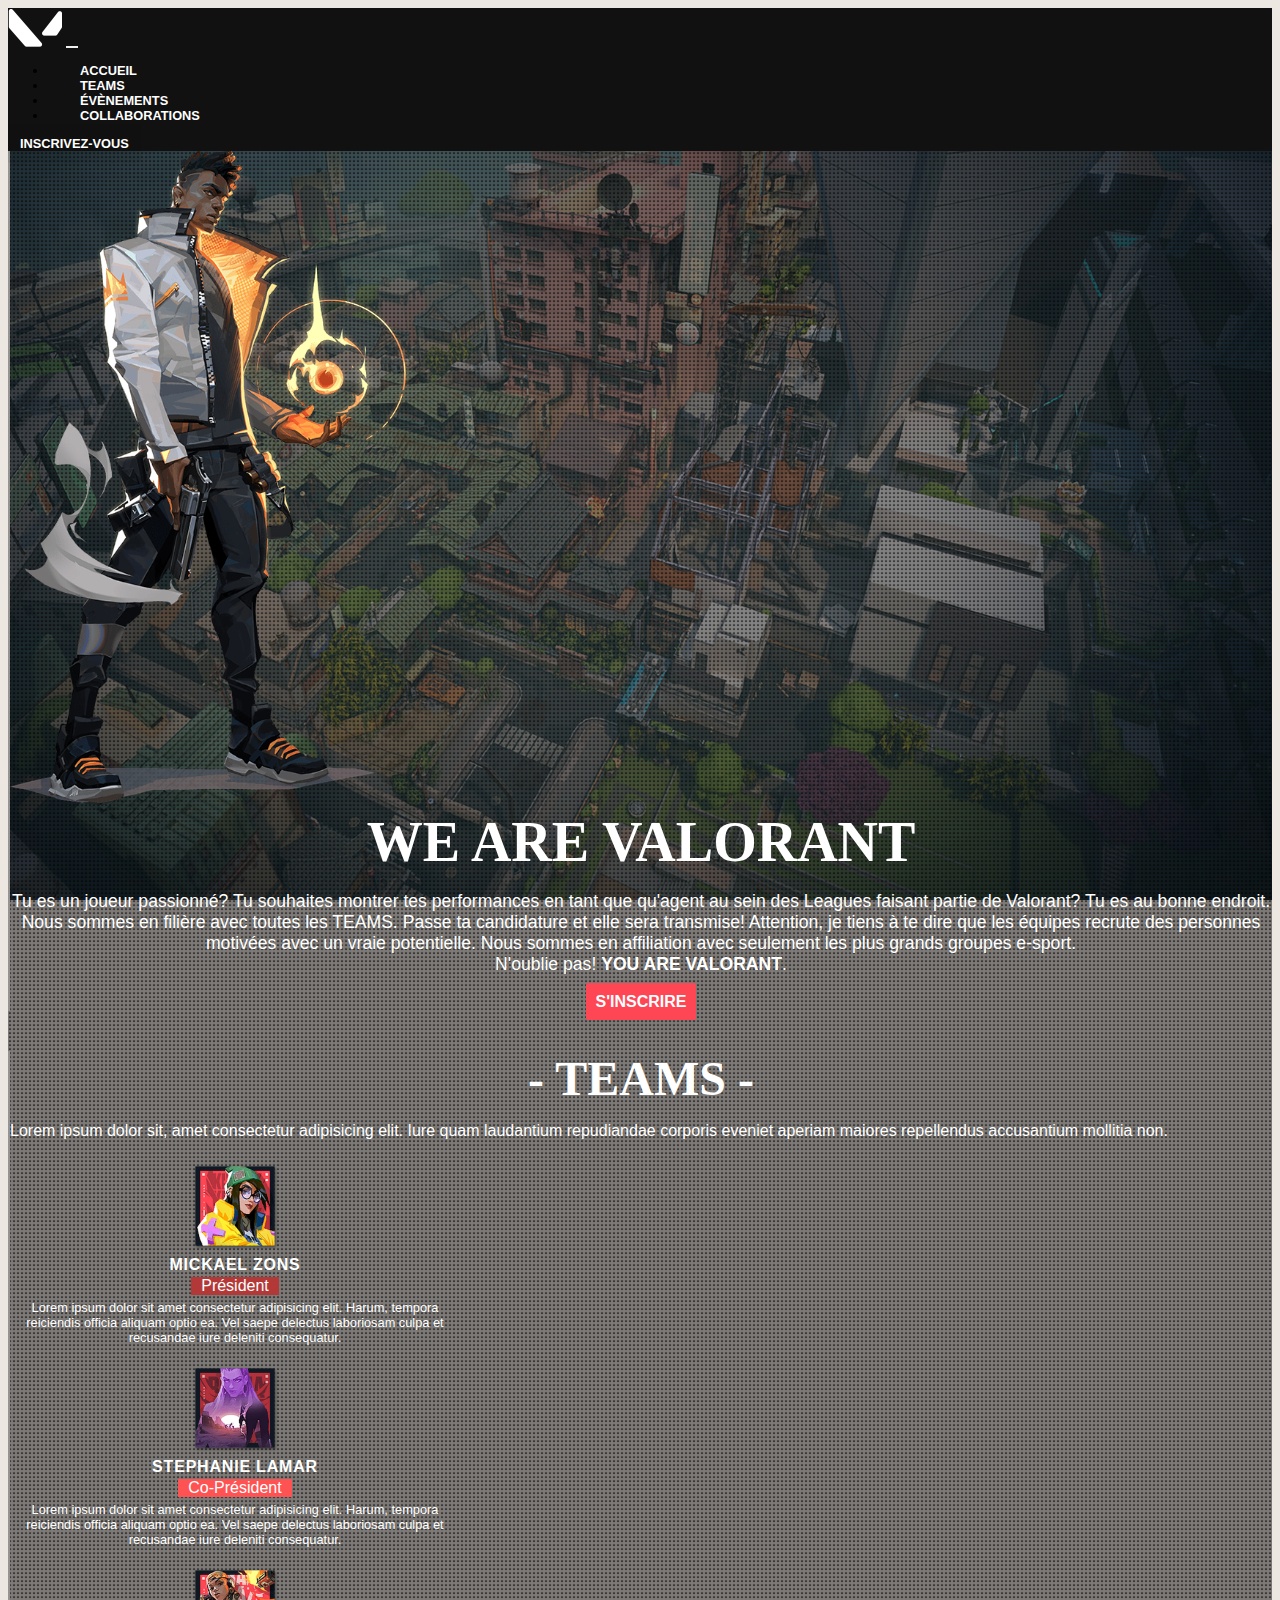
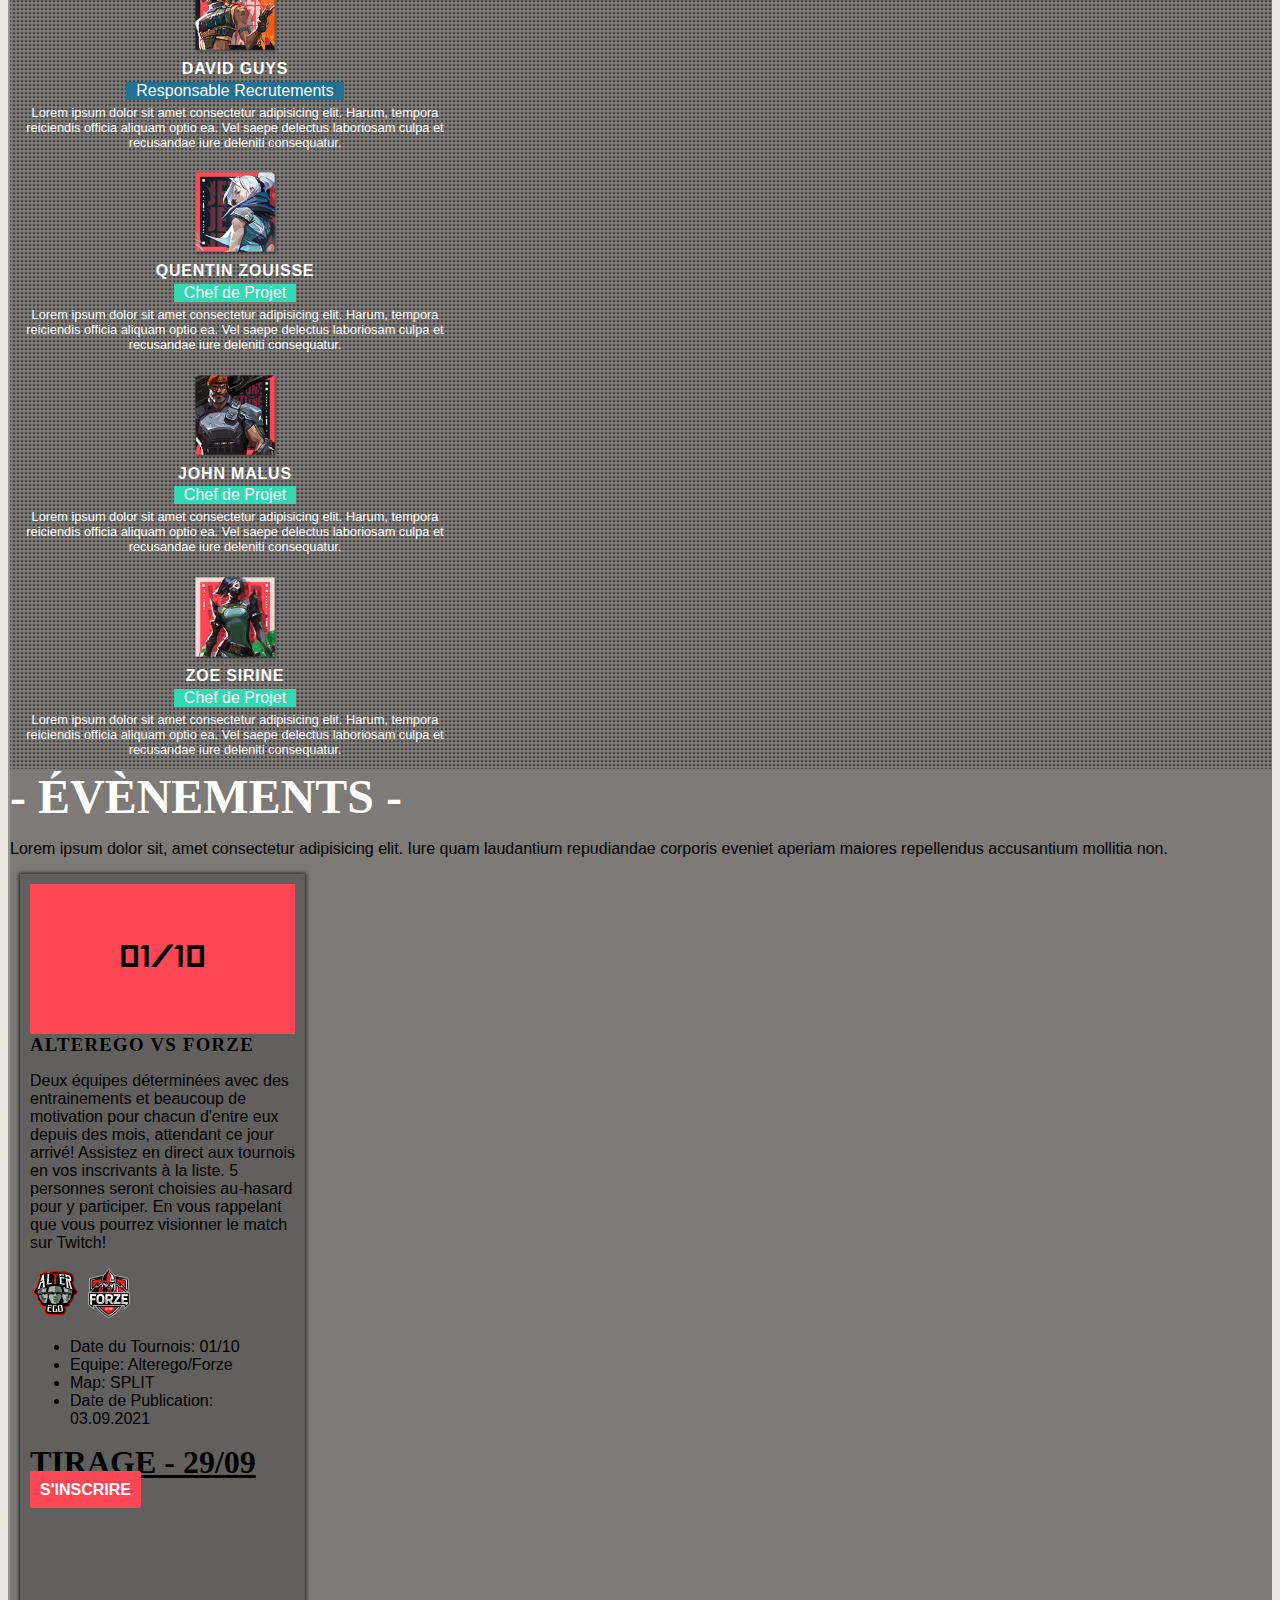
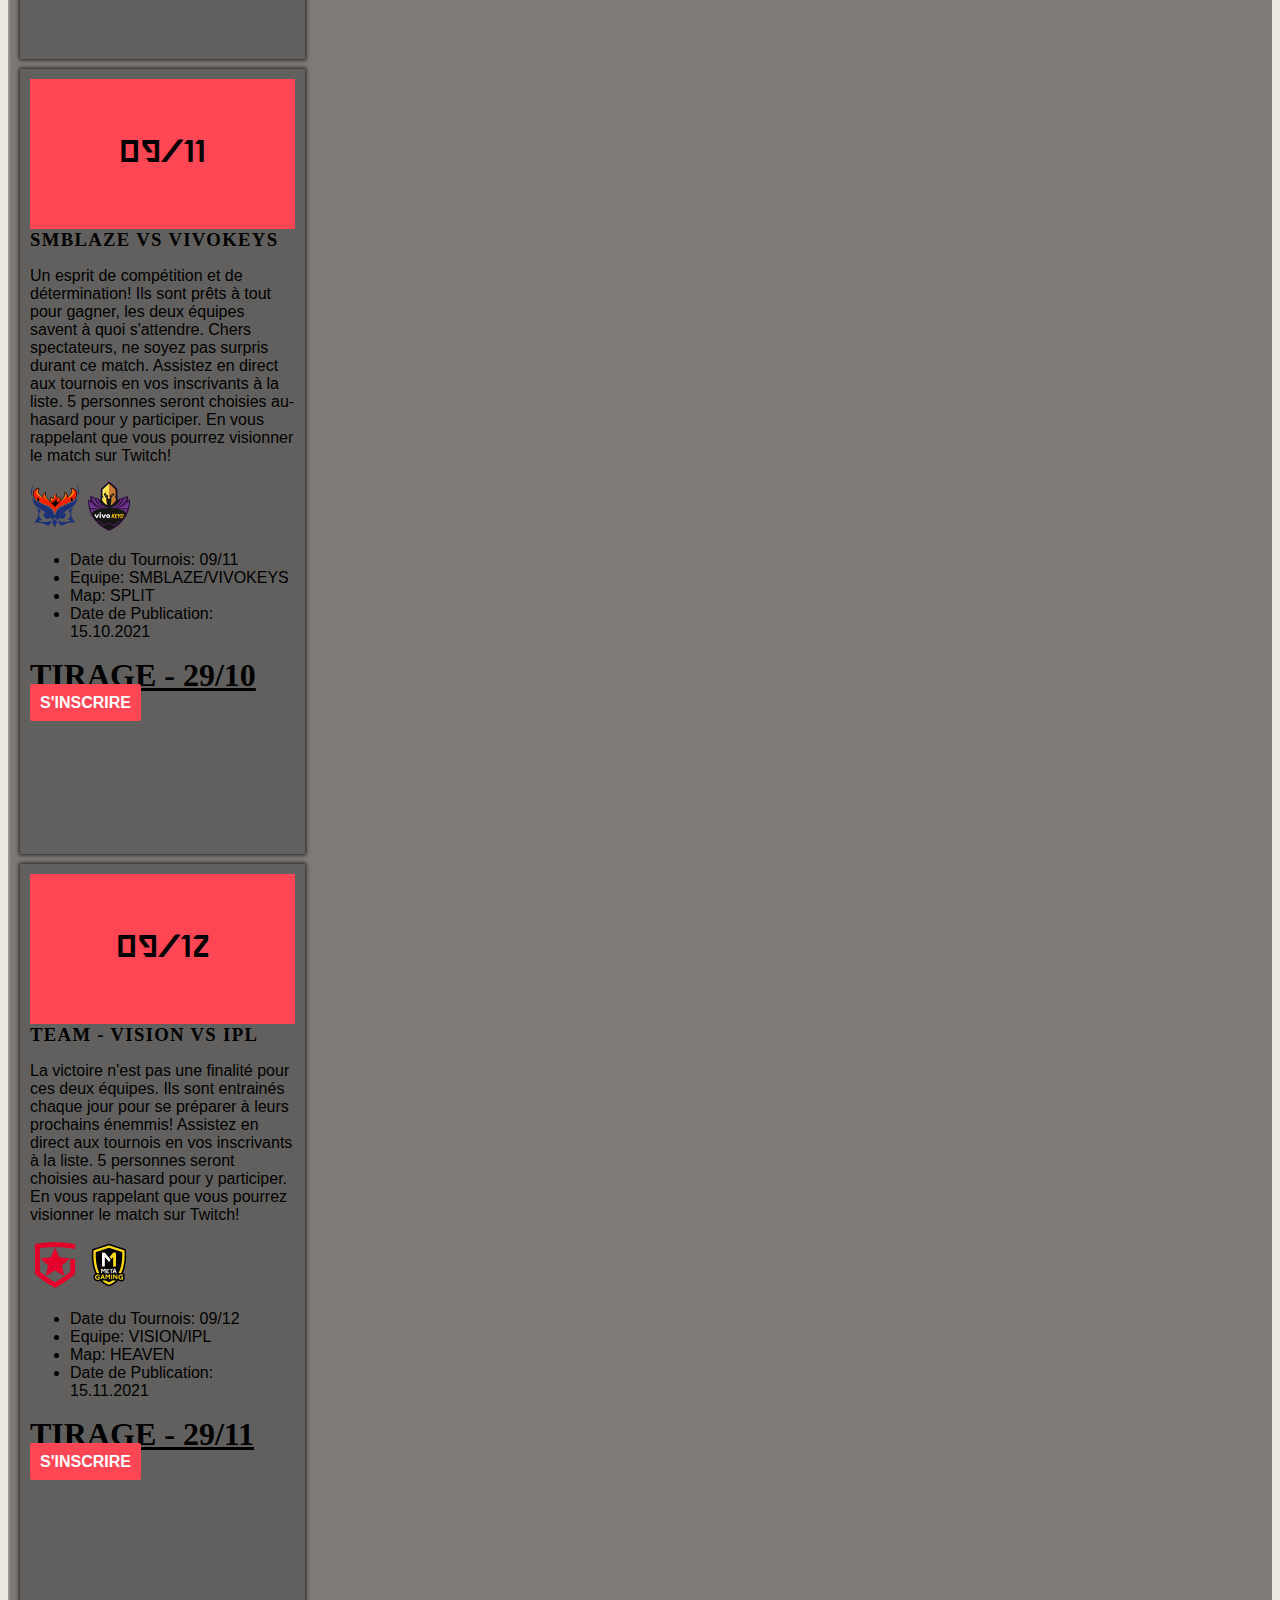
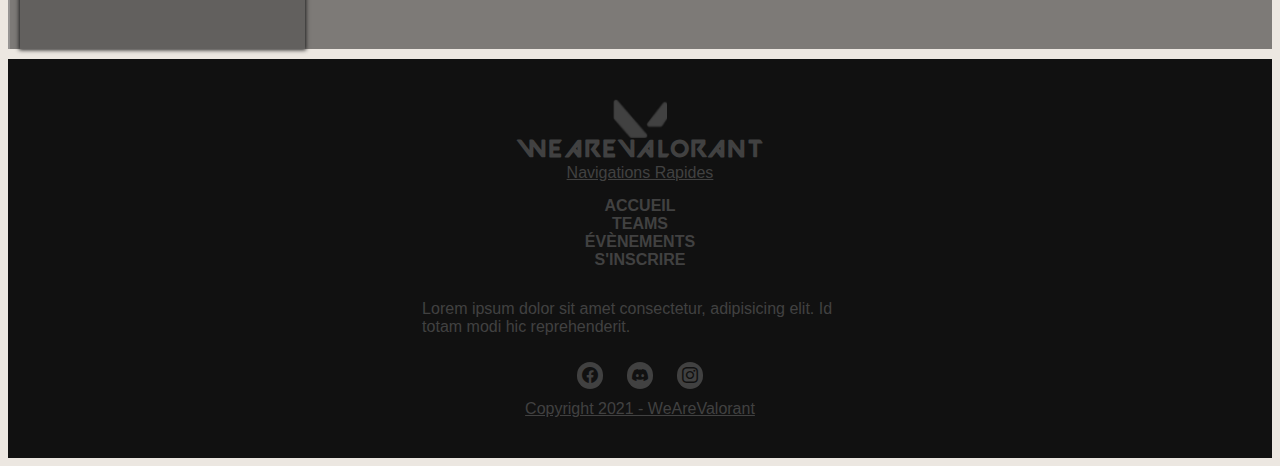
==== commit 2ed5ebe3: "Refonte des Media Queris / Changement de Section - EVENT / Restructuration du CSS" ====
--- a/index.html
+++ b/index.html
@@ -11,11 +11,12 @@
     integrity="sha384-EVSTQN3/azprG1Anm3QDgpJLIm9Nao0Yz1ztcQTwFspd3yD65VohhpuuCOmLASjC" crossorigin="anonymous">
   <link rel="stylesheet" href="https://cdn.jsdelivr.net/npm/bootstrap-icons@1.5.0/font/bootstrap-icons.css">
   <!--<link rel="stylesheet" href="assets/css/style.min.css">-->
-  <!-- css - global -->
+  <!-- ## CSS ## GLOBAL -->
   <link rel="stylesheet" href="assets/css/style.css">
-  <!-- css - sections page -->
+  <!-- ## CSS ## NAVBAR -->
   <link rel="stylesheet" href="assets/css/navbar.css">
-  <link rel="stylesheet" href="assets/css/teams.css">
+  <!-- ## CSS ## CONTENT PAGE -->
+  <link rel="stylesheet" href="assets/css/content-page.css">
   <link rel="stylesheet" href="assets/css/banner.css">
   <link rel="stylesheet" href="assets/css/events.css">
   <!-- css - fonts -->
@@ -42,13 +43,13 @@
       <div class="collapse navbar-collapse" id="navbarSupportedContent">
         <ul class="navbar-nav m-auto mb-2 mb-lg-0 text-center">
           <li class="nav-item">
-            <a class="nav-link active" aria-current="page" href="#banner">Home</a>
+            <a class="nav-link active" aria-current="page" href="#banner">Accueil</a>
           </li>
           <li class="nav-item">
             <a class="nav-link active" aria-current="page" href="#teams">TEAMS</a>
           </li>
           <li class="nav-item">
-            <a class="nav-link active" aria-current="page" href="#events">évenements</a>
+            <a class="nav-link active" aria-current="page" href="#events">évènements</a>
           </li>
           <li class="nav-item">
             <a class="nav-link active" aria-current="page" href="#">Collaborations</a>
@@ -65,250 +66,252 @@
   <!-- start: Banner -->
   <main>
     <section id="banner">
-      <div class="bg-banner">
+      <div class="bg-banner vh-100">
         <div class="point">
-        <div class="bg-opacity">
-          <div class="content-banner d-flex flex-column justify-content-center h-100 ">
-            <div class="container">
-              <div class="row">
-                <div class="d-none d-lg-block col-lg-6">
-                  <div class="phoenix d-lg-flex justify-content-lg-center">
-                    <img src="assets/img/phoenix.png" alt="">
-                  </div>
-                </div>
-                <div class="col-12 col-lg-6 d-lg-flex flex-lg-column align-items-lg-center justify-content-lg-center">
-                  <div class="text-content">
-                    <h1>We Are Valorant</h1>
-                    <p>Tu es un joueur passionné? Tu souhaites montrer tes performances en tant que qu'agent au sein des
-                      Leagues faisant partie de Valorant?
-                      Tu es au bonne endroit. Nous sommes en filière avec toutes les TEAMS. Passe ta candidature et elle
-                      sera transmise! Attention, je tiens à te
-                      dire que les équipes recrute des personnes motivées avec un vraie potentielle. Nous sommes en
-                      affiliation avec seulement les plus grands groupes e-sport.
-                      <br>
-                      N'oublie pas! <strong>YOU ARE VALORANT</strong>.
-                    </p>
-                    <a href="register.html" class="welcome">S'inscrire</a><!--  -->
+          <div class="bg-opacity">
+            <div class="content-banner d-flex flex-column justify-content-center h-100 ">
+              <div class="container">
+                <div class="row">
+                  <div class="d-none d-lg-block col-lg-6">
+                    <div class="phoenix d-lg-flex justify-content-lg-center">
+                      <img src="assets/img/phoenix.png" alt="">
+                    </div>
+                  </div>
+                  <div class="col-12 col-lg-6 d-lg-flex flex-lg-column align-items-lg-center justify-content-lg-center">
+                    <div class="text-content">
+                      <h1 class="f-anto">We Are Valorant</h1>
+                      <p>Tu es un joueur passionné? Tu souhaites montrer tes performances en tant que qu'agent au sein
+                        des
+                        Leagues faisant partie de Valorant?
+                        Tu es au bonne endroit. Nous sommes en filière avec toutes les TEAMS. Passe ta candidature et
+                        elle
+                        sera transmise! Attention, je tiens à te
+                        dire que les équipes recrute des personnes motivées avec un vraie potentielle. Nous sommes en
+                        affiliation avec seulement les plus grands groupes e-sport.
+                        <br>
+                        N'oublie pas! <strong>YOU ARE VALORANT</strong>.
+                      </p>
+                      <a href="register.html" class="btn-first">S'inscrire</a><!--  -->
+                    </div>
                   </div>
                 </div>
               </div>
             </div>
           </div>
         </div>
-        </div>
       </div>
     </section>
-
     <!--end: BANNER -->
     <!-- ################################################################## -->
     <!-- start: TEAMS -->
     <section id="teams">
       <div class="teams">
         <div class="point">
-        <div class="bg-opacity d-xl-flex">
-          <div class="container d-flex flex-column align-items-center justify-content-center">
-            <div class="mt-5 mb-5 w-75">
-              <h1 class="title-teams">- TEAMS -</h1>
-              <p class="text-center">Lorem ipsum dolor sit, amet consectetur adipisicing elit. Iure quam laudantium
-                repudiandae corporis eveniet aperiam maiores repellendus accusantium mollitia non.</p>
-            </div>
-            <div class="row mb-5">
-              <div class="col-12 d-flex flex-column align-items-center justify-content-center flex-md-row flex-wrap">
-                <div class="cards">
-                  <img src="assets/img/avatar/avatar-killjoy.png" alt="">
-                  <h4>Mickael Zons</h4>
-                  <span id="president">Président</span>
-                  <p>Lorem ipsum dolor sit amet consectetur adipisicing elit. Harum, tempora reiciendis officia aliquam
-                    optio ea. Vel saepe delectus laboriosam culpa et recusandae iure deleniti consequatur.</p>
-                </div>
-                <div class="cards">
-                  <img src="assets/img/avatar/avatar-reyna.png" alt="">
-                  <h4>Stephanie Lamar</h4>
-                  <span id="co-p">Co-Président</span>
-                  <p>Lorem ipsum dolor sit amet consectetur adipisicing elit. Harum, tempora reiciendis officia aliquam
-                    optio ea. Vel saepe delectus laboriosam culpa et recusandae iure deleniti consequatur.</p>
-                </div>
-
-                <div class="cards">
-                  <img src="assets/img/avatar/avatar-raze.png" alt="">
-                  <h4>David Guys</h4>
-                  <span id="rsp-r">Responsable Recrutements</span>
-                  <p>Lorem ipsum dolor sit amet consectetur adipisicing elit. Harum, tempora reiciendis officia aliquam
-                    optio ea. Vel saepe delectus laboriosam culpa et recusandae iure deleniti consequatur.</p>
-                </div>
-
-                <div class="cards">
-                  <img src="assets/img/avatar/avatar-jett.png" alt="">
-                  <h4>Quentin Zouisse</h4>
-                  <span id="rsp-e">Chef de Projet</span>
-                  <p>Lorem ipsum dolor sit amet consectetur adipisicing elit. Harum, tempora reiciendis officia aliquam
-                    optio ea. Vel saepe delectus laboriosam culpa et recusandae iure deleniti consequatur.</p>
-                </div>
-
-                <div class="cards">
-                  <img src="assets/img/avatar/avatar-brimstone.png" alt="">
-                  <h4>John Malus</h4>
-                  <span id="rsp-e">Chef de Projet</span>
-                  <p>Lorem ipsum dolor sit amet consectetur adipisicing elit. Harum, tempora reiciendis officia aliquam
-                    optio ea. Vel saepe delectus laboriosam culpa et recusandae iure deleniti consequatur.</p>
-                </div>
-
-                <div class="cards">
-                  <img src="assets/img/avatar/avatar-viper.png" alt="">
-                  <h4>Zoe Sirine</h4>
-                  <span id="rsp-e">Chef de Projet</span>
-                  <p>Lorem ipsum dolor sit amet consectetur adipisicing elit. Harum, tempora reiciendis officia aliquam
-                    optio ea. Vel saepe delectus laboriosam culpa et recusandae iure deleniti consequatur.</p>
+          <div class="bg-opacity d-xl-flex">
+            <div class="container d-flex flex-column align-items-center justify-content-center">
+              <div class="mt-5 mb-5 w-75">
+                <h1 class="title-teams">- TEAMS -</h1>
+                <p class="text-center">Lorem ipsum dolor sit, amet consectetur adipisicing elit. Iure quam laudantium
+                  repudiandae corporis eveniet aperiam maiores repellendus accusantium mollitia non.</p>
+              </div>
+              <div class="row mb-5">
+                <div class="col-12 d-flex flex-column align-items-center justify-content-center flex-md-row flex-wrap">
+                  <div class="cards">
+                    <img src="assets/img/avatar/avatar-killjoy.png" alt="">
+                    <h4>Mickael Zons</h4>
+                    <span id="president">Président</span>
+                    <p>Lorem ipsum dolor sit amet consectetur adipisicing elit. Harum, tempora reiciendis officia
+                      aliquam
+                      optio ea. Vel saepe delectus laboriosam culpa et recusandae iure deleniti consequatur.</p>
+                  </div>
+                  <div class="cards">
+                    <img src="assets/img/avatar/avatar-reyna.png" alt="">
+                    <h4>Stephanie Lamar</h4>
+                    <span id="co-p">Co-Président</span>
+                    <p>Lorem ipsum dolor sit amet consectetur adipisicing elit. Harum, tempora reiciendis officia
+                      aliquam
+                      optio ea. Vel saepe delectus laboriosam culpa et recusandae iure deleniti consequatur.</p>
+                  </div>
+
+                  <div class="cards">
+                    <img src="assets/img/avatar/avatar-raze.png" alt="">
+                    <h4>David Guys</h4>
+                    <span id="rsp-r">Responsable Recrutements</span>
+                    <p>Lorem ipsum dolor sit amet consectetur adipisicing elit. Harum, tempora reiciendis officia
+                      aliquam
+                      optio ea. Vel saepe delectus laboriosam culpa et recusandae iure deleniti consequatur.</p>
+                  </div>
+
+                  <div class="cards">
+                    <img src="assets/img/avatar/avatar-jett.png" alt="">
+                    <h4>Quentin Zouisse</h4>
+                    <span id="rsp-e">Chef de Projet</span>
+                    <p>Lorem ipsum dolor sit amet consectetur adipisicing elit. Harum, tempora reiciendis officia
+                      aliquam
+                      optio ea. Vel saepe delectus laboriosam culpa et recusandae iure deleniti consequatur.</p>
+                  </div>
+
+                  <div class="cards">
+                    <img src="assets/img/avatar/avatar-brimstone.png" alt="">
+                    <h4>John Malus</h4>
+                    <span id="rsp-e">Chef de Projet</span>
+                    <p>Lorem ipsum dolor sit amet consectetur adipisicing elit. Harum, tempora reiciendis officia
+                      aliquam
+                      optio ea. Vel saepe delectus laboriosam culpa et recusandae iure deleniti consequatur.</p>
+                  </div>
+
+                  <div class="cards">
+                    <img src="assets/img/avatar/avatar-viper.png" alt="">
+                    <h4>Zoe Sirine</h4>
+                    <span id="rsp-e">Chef de Projet</span>
+                    <p>Lorem ipsum dolor sit amet consectetur adipisicing elit. Harum, tempora reiciendis officia
+                      aliquam
+                      optio ea. Vel saepe delectus laboriosam culpa et recusandae iure deleniti consequatur.</p>
+                  </div>
                 </div>
               </div>
             </div>
           </div>
         </div>
       </div>
-      </div>
     </section>
     <!-- end: TEAMS -->
     <!-- ################################################################## -->
     <!-- ################################################################## -->
-    <!-- start: Partenaire -->
-    <section id="partner">
-      <div class="bg-partner d-none d-md-block">
+    <!-- start: EVENTS -->
+    <section id="events">
+      <div class="bg-events text-light">
         <div class="bg-opacity">
-        <div class="point">
           <div class="container">
+            <h2 class="title-event text-center py-3">- éVèNEMENTS -</h2>
+            <p class="text-center">Lorem ipsum dolor sit, amet consectetur adipisicing elit. Iure quam laudantium
+              repudiandae corporis eveniet aperiam maiores repellendus accusantium mollitia non.</p>
             <div class="row">
-
-            </div>
-          </div>
-
-        </div>
-      </div>
-      </div>
-    </section>
-    <!-- end: Partenaire -->
-    <!-- ################################################################## -->
-    <!-- start: EVENEMENTS -->
-    <section id="events">
-      <div class="bg-events">
-        <div class="bg-opacity d-flex flex-column justify-content-center">
-          <div class="body-bg events">
-            <div class="container">
-
+              <div
+                class="col-12 d-flex flex-column align-items-center flex-md-row justify-content-md-center flex-md-wrap">
+                <!-- ################### -->
+                <!-- ################### -->
+                <div class="cards d-flex flex-column align-items-center text-light text-center">
+                  <span class="date f-valo">01/10</span>
+                  <h3 class="mt-3">ALTEREGO vs FORZE</h3>
+                  <p class="mt-2">Deux équipes déterminées avec des entrainements et beaucoup de motivation pour chacun
+                    d'entre eux depuis
+                    des mois, attendant ce jour arrivé! Assistez en direct aux tournois en vos inscrivants à la liste. 5
+                    personnes seront choisies au-hasard pour y participer. En vous rappelant que vous pourrez visionner
+                    le
+                    match
+                    sur Twitch!</p>
+                  <div class="logo-teams">
+                    <img src="assets/img/team/Alterego.png" alt="">
+                    <img src="assets/img/team/forze.png" alt="">
+                  </div>
+                  <div class="footer-cards my-3">
+                    <ul>
+                      <li>Date du Tournois: 01/10</li>
+                      <li>Equipe: Alterego/Forze</li>
+                      <li>Map: SPLIT</li>
+                      <li>Date de Publication: 03.09.2021</li>
+                    </ul>
+                    <h2>TIRAGE - 29/09</h2>
+                  </div>
+                  <a href="register.html" class="btn-first">s'Inscrire</a>
+                </div>
+                <!-- ################### -->
+                <!-- ################### -->
+                <div class="cards d-flex flex-column align-items-center text-light text-center">
+                  <span class="date f-valo">09/11</span>
+                  <h3 class="mt-3">SMBLAZE vs VIVOKEYS</h3>
+                  <p class="mt-2">Un esprit de compétition et de détermination! Ils sont prêts à tout pour gagner, les
+                    deux équipes savent
+                    à
+                    quoi s'attendre. Chers spectateurs, ne soyez pas surpris durant ce match. Assistez en direct aux
+                    tournois
+                    en
+                    vos inscrivants à la liste. 5 personnes seront choisies au-hasard pour y participer. En vous
+                    rappelant que
+                    vous pourrez visionner le match sur Twitch!</p>
+                  <div class="logo-teams">
+                    <img src="assets/img/team/supermassiveblaze.png" alt="">
+                    <img src="assets/img/team/vivokeyd.png" alt="">
+                  </div>
+                  <div class="footer-cards my-3">
+                    <ul>
+                      <li>Date du Tournois: 09/11</li>
+                      <li>Equipe: SMBLAZE/VIVOKEYS</li>
+                      <li>Map: SPLIT</li>
+                      <li>Date de Publication: 15.10.2021</li>
+                    </ul>
+                    <h2>TIRAGE - 29/10</h2>
+                  </div>
+                  <a href="register.html" class="btn-first">s'Inscrire</a>
+                </div>
+                <!-- ################### -->
+                <!-- ################### -->
+                <div class="cards d-flex flex-column align-items-center text-light text-center">
+                  <span class="date f-valo">09/12</span>
+                  <h3 class="mt-3">TEAM - VISION vs IPL</h3>
+                  <p class="mt-2">La victoire n'est pas une finalité pour ces deux équipes. Ils sont entrainés chaque
+                    jour pour se préparer à
+                    leurs prochains énemmis! Assistez en direct aux tournois en vos inscrivants à la liste. 5
+                    personnes seront choisies au-hasard pour y participer. En vous rappelant que vous pourrez visionner
+                    le
+                    match
+                    sur Twitch!</p>
+                  <div class="logo-teams">
+                    <img src="assets/img/team/gambit.png" alt="">
+                    <img src="assets/img/team/metagaming.png" alt="">
+                  </div>
+                  <div class="footer-cards my-3">
+                    <ul>
+                      <li>Date du Tournois: 09/12</li>
+                      <li>Equipe: VISION/IPL</li>
+                      <li>Map: HEAVEN</li>
+                      <li>Date de Publication: 15.11.2021</li>
+                    </ul>
+                    <h2>TIRAGE - 29/11</h2>
+                  </div>
+                  <a href="register.html" class="btn-first">s'Inscrire</a>
+                </div>
+                <!-- ################### -->
+                <!-- ################### -->
+              </div>
             </div>
           </div>
         </div>
       </div>
     </section>
-    <!-- ======================================================================== -->
-    01/08
-    <div class="modal fade" id="un-huit" data-bs-backdrop="static" data-bs-keyboard="false" tabindex="-1"
-      aria-labelledby="staticBackdropLabel" aria-hidden="true">
-      <div class="modal-dialog">
-        <div class="modal-content">
-          <div class="modal-header">
-            <h1 class="modal-title" id="staticBackdropLabel">Tournois - <span>01/08</span></h1>
-          </div>
-          <div class="modal-body">
-            <h1>TEAM - Hexoria vs GonextFast</h1>
-            <p>Deux équipes déterminées avec des entrainements et beaucoup de motivation pour chacun d'entre eux depuis
-              des mois, attendant ce jour arrivé! Assistez en direct aux tournois en vos inscrivants à la liste. 5
-              personnes seront choisies au-hasard pour y participer. En vous rappelant que vous pourrez visionner le
-              match
-              sur Twitch!</p>
-            <ul>
-              <li>Date: 01/08</li>
-              <li>Equipe: Hexoria/GonextFast</li>
-              <li>MAP: SPLIT</li>
-            </ul>
-            <h4>TIRAGE - 29/07</h4>
-            <ul>
-              <li>Date de Publication: 03.07.2021</li>
-            </ul>
-          </div>
-          <div class="modal-footer">
-            <button type="button" class="btn btn-secondary" data-bs-dismiss="modal">Fermer</button>
-            <button type="button" class="btn btn-primary">S'inscrire</button>
-          </div>
-        </div>
-      </div>
+  </main>
+  <footer id="footer">
+    <div id="footer" class="footer">
+      <img src="assets/img/v-logo.png" width="54" height="39" alt="">
+      <h2 class="f-valo my-2">WeAreValorant</h2>
+      <nav class="navfooter">
+        <span>Navigations Rapides</span>
+        <ul class="nav-speed">
+          <li><a href="#banner">Accueil</a></li>
+          <li><a href="#teams">Teams</a></li>
+          <li><a href="#events">évènements</a></li>
+          <li><a href="register.html">S'inscrire</a></li>
+        </ul>
+
+        <p class="text-center">Lorem ipsum dolor sit amet consectetur, adipisicing elit. Id totam modi hic
+          reprehenderit.</p>
+        <ul class="social">
+          <li><i class="bi bi-facebook"></i></li>
+          <li><i class="bi bi-discord"></i></li>
+          <li><i class="bi bi-instagram"></i></li>
+        </ul>
+        <a href="">Copyright 2021 - WeAreValorant</a>
+      </nav>
+
     </div>
-
-    <!-- ======================================================================== -->
-    <!-- 01/09 -->
-    <div class="modal fade" id="un-neuf" data-bs-backdrop="static" data-bs-keyboard="false" tabindex="-1"
-      aria-labelledby="staticBackdropLabel" aria-hidden="true">
-      <div class="modal-dialog">
-        <div class="modal-content">
-          <div class="modal-header">
-            <h1 class="modal-title" id="staticBackdropLabel">Tournois - <span>01/09</span></h1>
-          </div>
-          <div class="modal-body">
-            <h1>TEAM - ANTIC vs ASOO SKC</h1>
-            <p>La victoire n'est pas une finalité pour ces deux équipes. Ils sont entrainés chaque jour pour se préparer
-              à
-              leurs prochains énemmis! Assistez en direct aux tournois en vos inscrivants à la liste. 5
-              personnes seront choisies au-hasard pour y participer. En vous rappelant que vous pourrez visionner le
-              match
-              sur Twitch!</p>
-            <ul>
-              <li>Date: 01/09</li>
-              <li>Equipe: ANTIC/ASOO SKC</li>
-              <li>MAP: SPLIT</li>
-            </ul>
-            <h4>TIRAGE - 29/08</h4>
-            <ul>
-              <li>Date de Publication: 15.08.2021</li>
-            </ul>
-          </div>
-          <div class="modal-footer">
-            <button type="button" class="btn btn-secondary" data-bs-dismiss="modal">Fermer</button>
-            <button type="button" class="btn btn-primary">S'inscrire</button>
-          </div>
-        </div>
-      </div>
-    </div>
-
-    <!-- ======================================================================== -->
-    <!-- 01/10 -->
-    <div class="modal fade" id="un-dix" data-bs-backdrop="static" data-bs-keyboard="false" tabindex="-1"
-      aria-labelledby="staticBackdropLabel" aria-hidden="true">
-      <div class="modal-dialog">
-        <div class="modal-content">
-          <div class="modal-header">
-            <h1 class="modal-title" id="staticBackdropLabel">Tournois - <span>01/10</span></h1>
-          </div>
-          <div class="modal-body">
-            <h1>TEAM - Vision vs IPL</h1>
-            <p>Un esprit de compétition et de détermination! Ils sont prêts à tout pour gagner, les deux équipes savent
-              à
-              quoi s'attendre. Chers spectateurs, ne soyez pas surpris durant ce match. Assistez en direct aux tournois
-              en
-              vos inscrivants à la liste. 5 personnes seront choisies au-hasard pour y participer. En vous rappelant que
-              vous pourrez visionner le match sur Twitch!</p>
-            <ul>
-              <li>Date: 01/10</li>
-              <li>Equipe: Vision/IPL</li>
-              <li>MAP: HEAVEN</li>
-            </ul>
-            <h4>TIRAGE - 29/09</h4>
-            <ul>
-              <li>Date de Publication: 20.09.2021</li>
-            </ul>
-          </div>
-          <div class="modal-footer">
-            <button type="button" class="btn btn-secondary" data-bs-dismiss="modal">Fermer</button>
-            <button type="button" class="btn btn-primary">S'inscrire</button>
-          </div>
-        </div>
-      </div>
-    </div>
-  </main>
-  <!-- end: EVENEMENTS -->
-  <!-- ################################################################## -->
-
-  <!-- JS BOOSTRAP  -->
-  <script src="https://cdn.jsdelivr.net/npm/bootstrap@5.0.2/dist/js/bootstrap.bundle.min.js"></script>
-  <script src="assets/js/popup.js"></script>
+  </footer>
+  <!-- end: EVENTS -->
+    <!-- ################################################################## -->
+
+    <!-- JS BOOSTRAP  -->
+    <script src="https://cdn.jsdelivr.net/npm/bootstrap@5.0.2/dist/js/bootstrap.bundle.min.js"></script>
+    <script src="assets/js/popup.js"></script>
 </body>
 
 </html>--- a/assets/css/style.css
+++ b/assets/css/style.css
@@ -1,6 +1,32 @@
 @import url(https://lolstatic-a.akamaihd.net/webfonts/live/css/valorant/fonts.css);
 @import url(https://fonts.googleapis.com/css?family=Anton|Black+Han+Sans|Kanit:700|Noto+Sans+HK:900|Noto+Sans+JP:700|Noto+Sans+SC:700|Noto+Sans+TC:700|Oswald:700&display=swap&subset=chinese-hongkong,chinese-simplified,chinese-traditional,cyrillic,japanese,korean,thai,vietnamese);
+::selection {
+    background: rgb(255, 70, 85) 50%;
+}
 
+::-webkit-scrollbar {
+    width: 10px;
+    background: #111; 
+
+  }
+  
+  /* Track */
+  ::-webkit-scrollbar-track {
+    background: transparent;
+
+
+  }
+   
+  /* Handle */
+  ::-webkit-scrollbar-thumb {
+    background: white; 
+
+  }
+  
+  /* Handle on hover */
+  ::-webkit-scrollbar-thumb:hover {
+    background: rgb(255, 70, 85); 
+  }
 * { 
     box-sizing: border-box;
 cursor: url(../cur/white.cur), auto  !important;   
@@ -15,6 +41,7 @@
     background-attachment: fixed;
 }
 
+
 a {
     text-decoration: none;
     color: #fff;
@@ -28,12 +55,10 @@
     cursor: url(../cur/pinckle.cur), auto !important;   
 }
 
-/* font-valorant */
-
-
-/* ########################################################## */
-/* ########################################################## */
-
+a:hover,
+button:hover {
+    cursor: url(../cur/pinckle.cur), auto  !important;   
+}
 h1 span {
     font-family: "valorant-font";
 }
@@ -51,19 +76,39 @@
     font-family: "valorant-font";
 }
 
+.f-anton {
+    font-family: "Anton";
+}
+
+/* ########################################################## */
+/* ########################################################## */
+
 .bg-111 {
     background-color: #111;
 }
 
+.point {
+    background: url(../img/point.png)repeat 0px 0px;
+    background-size: 4px 4px;
+    opacity: 1;
+    height: 100%;
+}
 .bg-opacity {
     background: rgba(2, 2, 2, 0.473);
     height: 100%;
+    min-height: 100vh;
+    width: 100%;
 }
 
+/* ########################################################## */
+/* ########################################################## */
 
 .container {
     border-left: 2px solid #969493;
 }
+
+/* ########################################################## */
+/* ########################################################## */
 
 .btn-style {
         font-weight: 800;
@@ -85,64 +130,16 @@
         background-position: 0;
     }
 
+    .btn-first {
+        font-weight: 800;
+        border-radius: 2px;
+        padding: 10px;
+        color: white;
+        text-transform: uppercase;
+        background-color: rgb(255, 70, 85);
+        width: auto;
+    }
 
 /* ########################################################## */
 /* ########################################################## */
 
-/* 
-
-    .footer {
-        height: 70vh;
-    }
-    
-    
-    
-
- 
-    .content-footer h1 {
-        font-family: "valorant-font";
-    }
-    
-    .content-footer p {
-    }
-    
-    .content-footer ul {
-        list-style: none;
-        margin: 0;
-        padding: 0;
-    }
-    
-    .content-footer ul i {
-        color: white;
-        background: #212121;
-        padding: 10px;
-        border-radius: 50%;
-    }
-    
-     */
-
-     video {
-        max-width: 100%;
-        position: absolute;
-        top: 50%;
-        left: 50%;
-        transform: translate(-50%, -50%);
-        z-index: 1;
-     }
-
-
-     .bg-partner {
-        background: url(../img/fracture1.webp) no-repeat center center ;
-        background-size: cover;
-        background-attachment: fixed;
-        color: white;
-        height: 50vh;
-    
-    }
-
-.point {
-    background: url(../img/point.png)repeat 0px 0px;
-    background-size: 3px 3px;
-    opacity: 1;
-    height: 100%;
-}--- a/assets/css/content-page.css
+++ b/assets/css/content-page.css
@@ -0,0 +1,255 @@
+
+/* ########################################################## */
+/* ######################## BANNER ############################ */
+/* ########################################################## */
+
+.bg-banner {
+    padding: 0;
+    background: url(../img/split.jpg) no-repeat center center ;
+    background-size: cover;
+    background-attachment: fixed;
+    overflow: hidden;
+}
+
+.text-content {
+    text-align: center;
+    position: relative;
+    margin-bottom: 20px;
+}
+
+.text-content h1 {
+    font-size: 2em;
+    position: relative;
+}
+
+.text-content p {
+    font-size: 0.8em;
+}
+
+.phoenix img {
+    width: 400px;
+}
+
+.content-banner .text-content {
+    color: #fff;
+}
+@media screen and (min-width: 576px) {
+    .text-content h1 {
+        font-size: 3.5em;
+        z-index: 1;
+        position: relative;
+    }
+    .text-content p {
+        font-size: 0.9em;
+    }
+}
+@media screen and (min-width: 1200px){
+    .text-content p {
+        font-size: 1.1em;
+    }
+}
+
+/* ########################################################## */
+/* ######################## TEAMS ############################ */
+/* ########################################################## */
+
+.teams {
+    background: url(../img/fracture.webp) no-repeat center center ;
+    background-size: cover;
+    background-attachment: fixed;
+    color: white;
+    height: 100%;
+}
+
+.teams .bg-opacity {
+    background: rgba(2, 2, 2, 0.473);
+    height: 100%;
+}
+
+.h-50vh {
+    height: 100%;
+}
+.title-teams {
+    color: #fff;
+    transition: 1.9s;
+    text-align: center;
+    font-size: 3em;
+}
+
+.teams .cards {
+    display: flex;
+    flex-direction: column;
+    align-items: center;
+    text-align: center;
+}
+
+.teams .cards span {
+    margin-top: 3.5px;
+    width: auto;
+    padding: 0 10px;
+}
+ .cards #president {
+    background: #b33939;
+}
+.cards #co-p {
+    background: #ff5252;
+}
+.cards #rsp-r {
+    background: #227093;
+}
+.cards #rsp-e {
+    background: #33d9b2;
+}
+.teams .cards img {
+    width: 100px;
+}
+
+.teams .cards h4 {
+    font-size: 1em;
+    font-weight: 800;
+    font-family: RobotoCondensed, sans-serif;
+    letter-spacing: 0.05em;
+}
+.teams .cards p {
+    font-size: 0.8em;
+    margin-top: 5px;
+}
+
+
+@media screen and (max-width: 992px) {
+    .teams .cards {
+        width: 70%;
+    }
+}
+
+@media screen and (min-width: 992px) {
+    .teams .cards {
+        width: 450px;
+    }
+}
+
+/* ########################################################## */
+/* ######################## EVENTS ############################ */
+/* ########################################################## */
+
+.bg-events {
+    padding: 0;
+    background: url(../img/ascent.jpg) no-repeat center center ;
+    background-size: cover;
+    background-attachment: fixed;
+    min-height:100vh;
+}
+
+.title-event {
+    font-size: 3em;
+    text-transform: uppercase;
+    color: white;
+}
+
+
+.bg-events .cards {
+    background: rgba(26, 26, 26, 0.267);
+    width: 285px;
+    height: 785px;
+    padding: 10px;    
+    margin: 10px 10px;
+    box-shadow:0px 0 4px 1px #1f1f1f;
+}
+
+.bg-events .cards span.date {
+    background: rgb(255, 70, 85);
+    width: 100%;
+    display: flex;
+    justify-content: center;
+    align-items: center;
+    font-size: 2em;
+    height: 150px;
+    transition: 0.3s;
+}
+.bg-events .cards h3 {
+    letter-spacing: 0.07em;
+}
+.bg-events .cards span.date:hover {
+    background: white;
+    transition: 0.3s;
+    color: rgb(255, 70, 85);
+}
+.cards .logo-teams img {
+    width: 50px;
+}
+.cards .footer-cards h2 {
+    font-size: 2em;
+    text-decoration: underline;
+}
+.cards .footer-cards ul li {
+    text-align: left;
+}
+
+/* ########################################################## */
+/* ######################## FOOTER ############################ */
+/* ########################################################## */
+
+.footer {
+    background: #111;
+    padding: 40px 30px;
+    display: flex;
+    flex-direction: column;
+    align-items: center;
+    color: rgb(65, 65, 65);
+}
+
+.footer h2 {
+    letter-spacing: 0.05em;
+}
+
+.footer .navfooter {
+    display: flex;
+    flex-direction: column;
+    align-items: center;
+}
+.footer .navfooter p {
+    width: 70%;
+}
+.footer a {
+    color: rgb(65, 65, 65);
+    text-decoration: underline;
+}
+.footer .navfooter span {
+    text-decoration: underline;
+}
+.footer .navfooter ul  {
+    margin: 15px 0;
+    padding: 0;
+    text-align: center;
+}
+
+.footer .navfooter .nav-speed li a {
+    font-weight: 800;
+    text-decoration: none;
+    text-transform: uppercase;
+    transition: 0.2s;
+
+}
+
+.footer .navfooter .nav-speed li a:hover {
+    background: rgb(255, 70, 85);
+    padding: 5px;
+    color: white;
+    transition: 0.2s;
+}
+.footer .navfooter ul li {
+    margin: 0;
+    list-style-type: none;
+}
+
+.footer .navfooter ul.social li {
+    display: inline;
+    margin: 10px;
+}
+
+.footer .navfooter ul.social li i {
+    background: rgb(65, 65, 65);
+    border-radius: 50px;
+    color: #111;
+    padding: 5px;
+}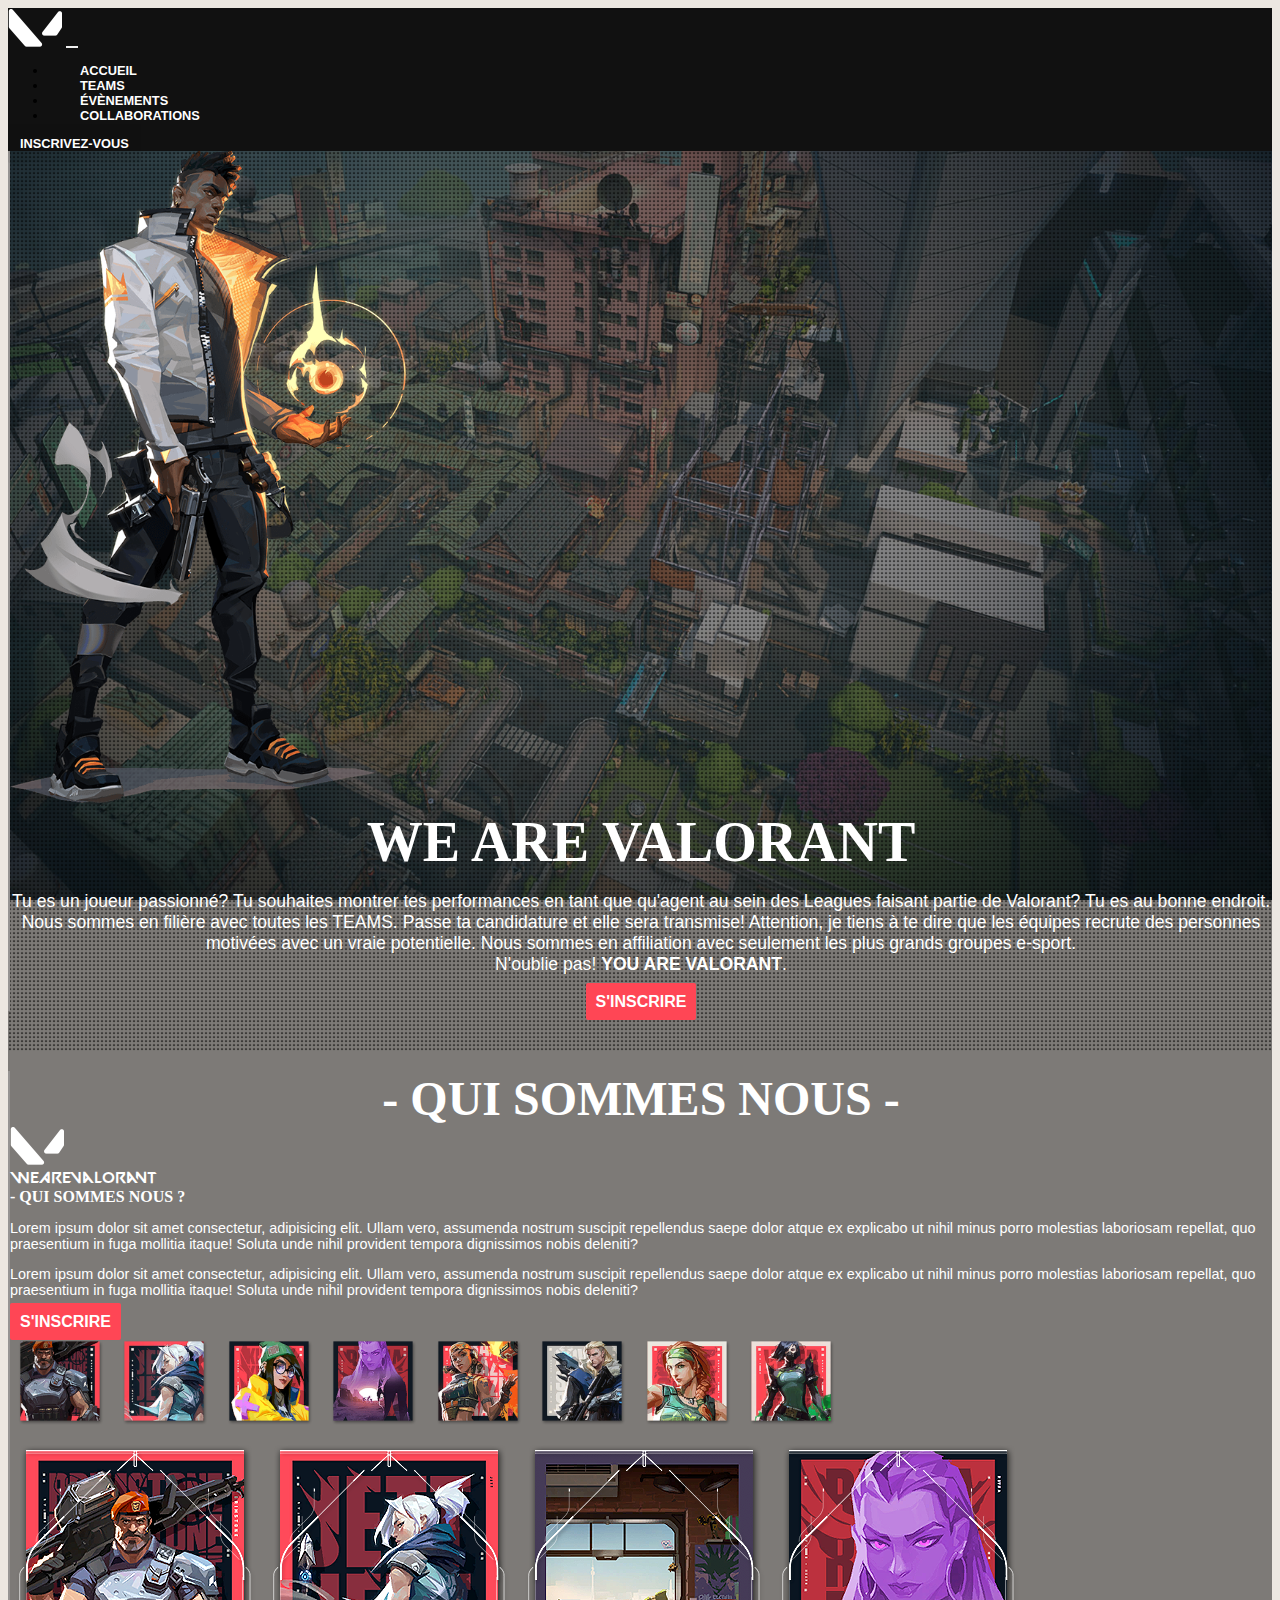
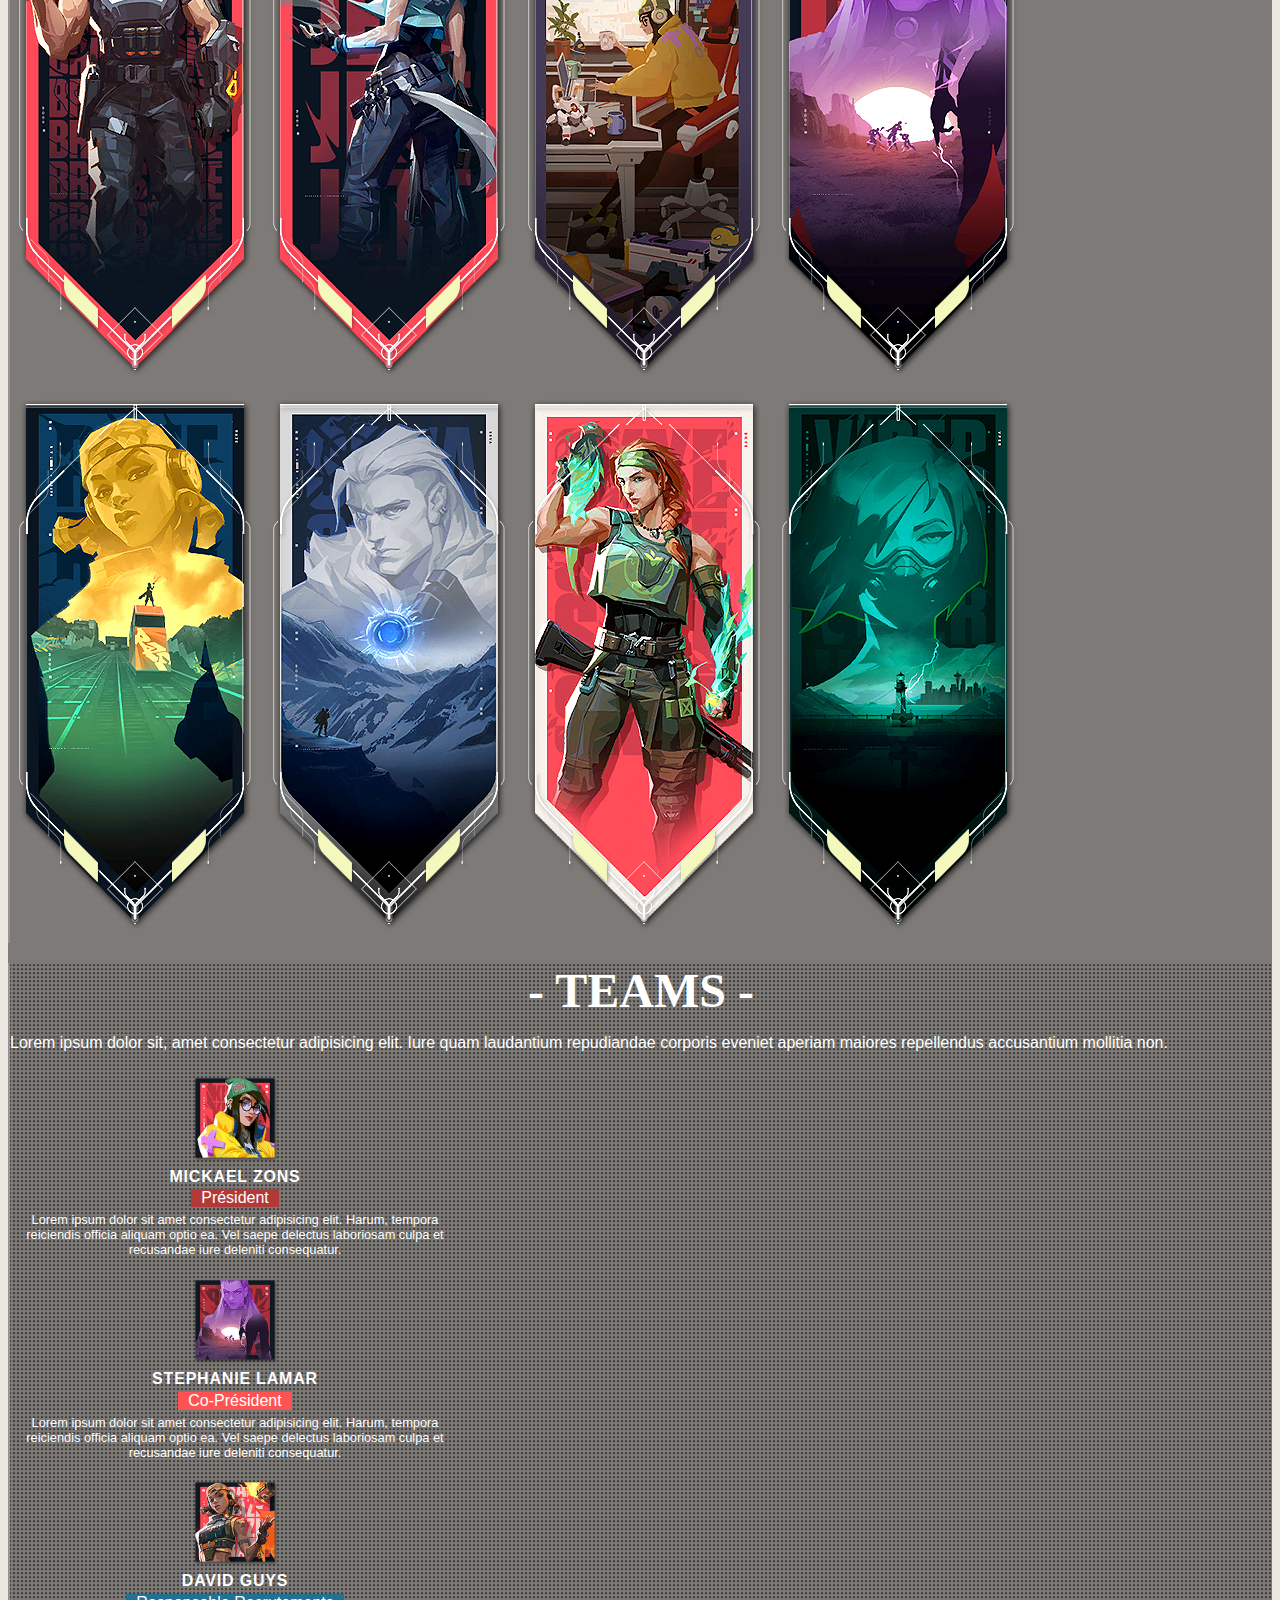
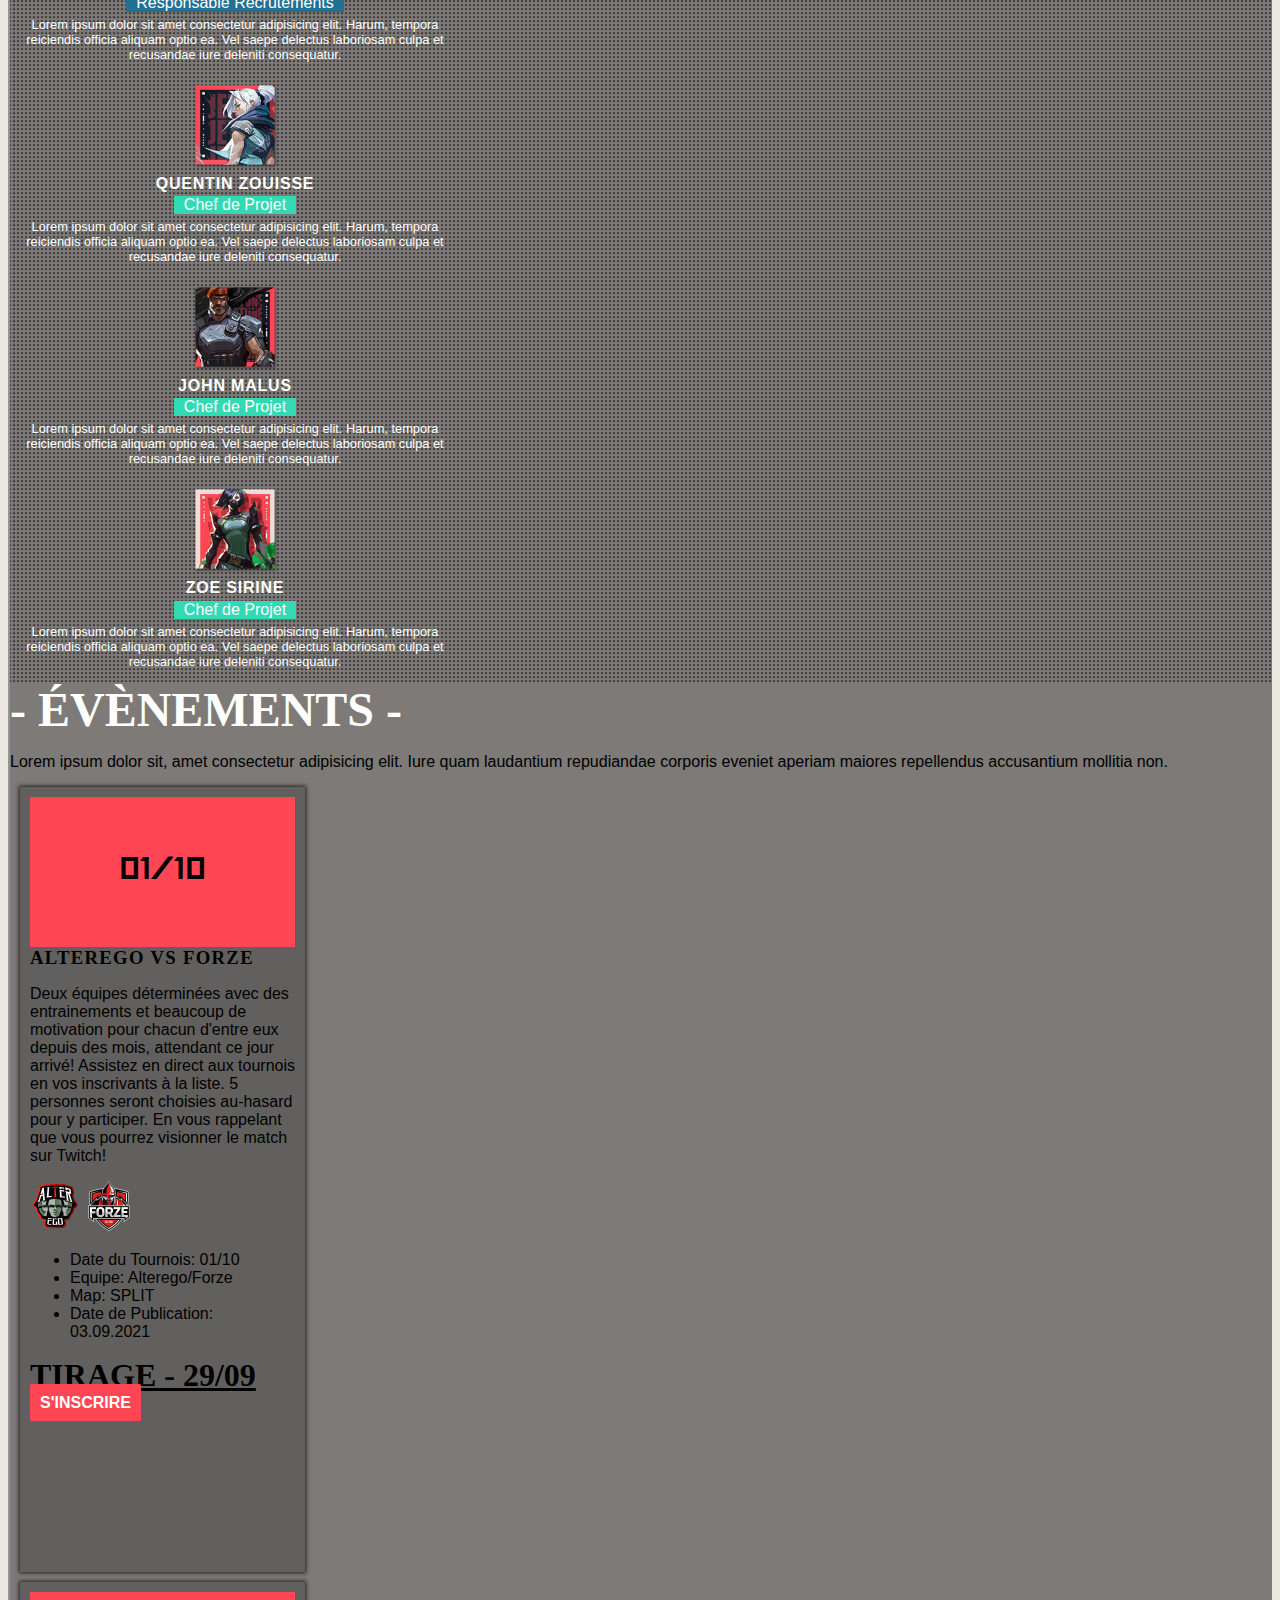
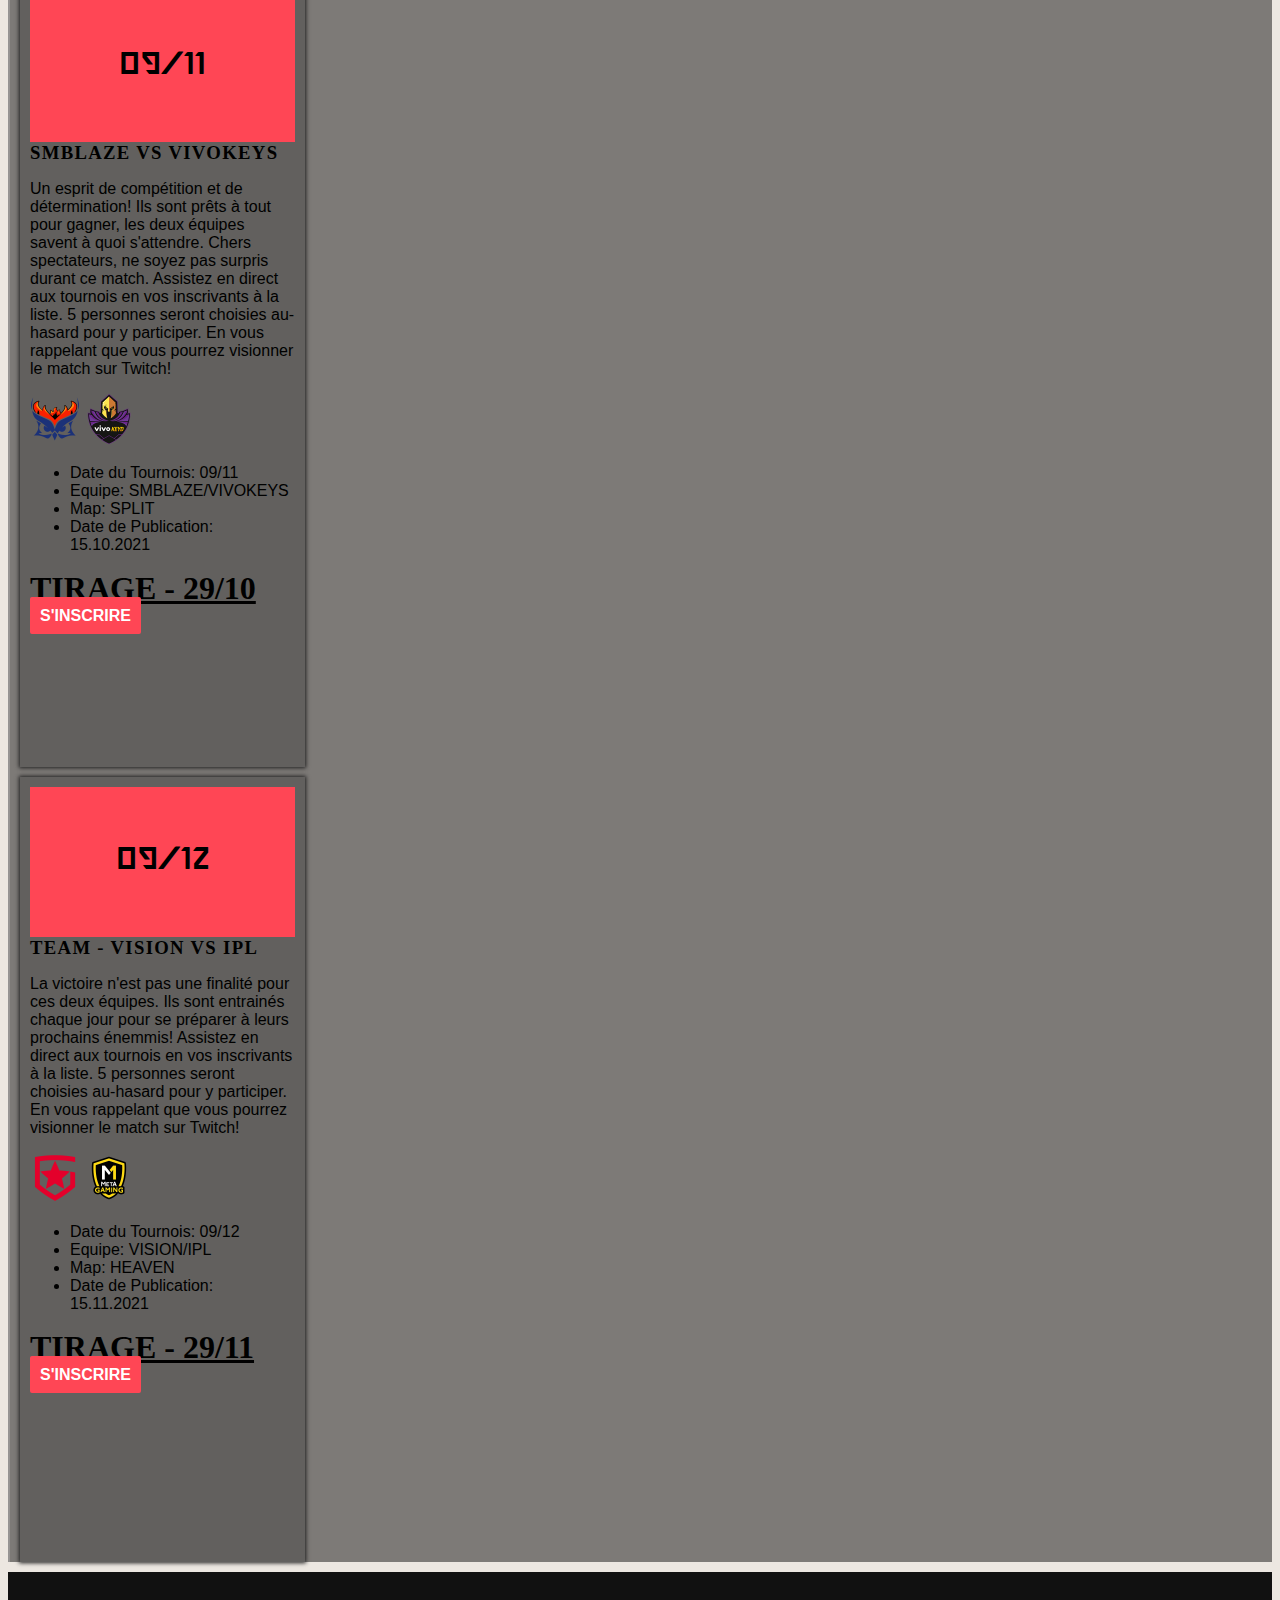
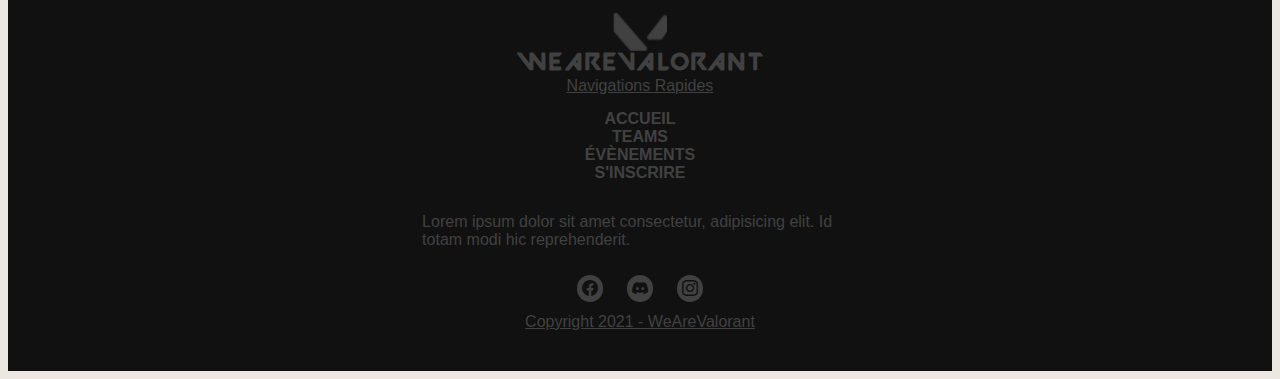
==== commit 915ff0d3: "Ajout - Section ABOUT US" ====
--- a/index.html
+++ b/index.html
@@ -103,6 +103,63 @@
     </section>
     <!--end: BANNER -->
     <!-- ################################################################## -->
+    <!-- start: ABOUT US -->
+    <section id="aboutus">
+      <div class="bg-aboutus">
+        <div class="bg-opacity">
+          <div class="container d-flex flex-column align-items-center justify-content-center">
+            <h2 class="title-teams">- Qui Sommes Nous -</h2>
+            <svg class="my-3" xmlns="http://www.w3.org/2000/svg" xmlns:xlink="http://www.w3.org/1999/xlink" width="54"
+              height="39" viewBox="0 0 54 39">
+              <image id="icons8-valorant" width="54" height="39"
+                xlink:href="[data-uri]" />
+            </svg>
+            <div class="row d-xl-flex">
+              <div class="col-12">
+                <div class="textAboutUs py-3">
+                  <span class="f-valo fs-2">WeAreValorant</span>
+                  <h4 class="fs-2">- Qui sommes nous ?</h4>
+                </div>
+                <p>Lorem ipsum dolor sit amet consectetur, adipisicing elit. Ullam vero, assumenda nostrum suscipit
+                  repellendus saepe dolor atque ex explicabo ut nihil minus porro molestias laboriosam repellat, quo
+                  praesentium in fuga mollitia itaque! Soluta unde nihil provident tempora dignissimos nobis deleniti?
+                </p>
+                <p>Lorem ipsum dolor sit amet consectetur, adipisicing elit. Ullam vero, assumenda nostrum suscipit
+                  repellendus saepe dolor atque ex explicabo ut nihil minus porro molestias laboriosam repellat, quo
+                  praesentium in fuga mollitia itaque! Soluta unde nihil provident tempora dignissimos nobis deleniti?
+                </p>
+                <a href="register.html pb-4" class="btn-first">S'inscrire</a><!--  -->
+              </div>
+            </div>
+            <div class="col-12">
+              <div class="pt-5 d-md-none avatar-agent d-flex overflow-auto">
+                <img src="assets/img/avatar/avatar-brimstone.png">
+                <img src="assets/img/avatar/avatar-jett.png">
+                <img src="assets/img/avatar/avatar-killjoy.png">
+                <img src="assets/img/avatar/avatar-reyna.png">
+                <img src="assets/img/avatar/avatar-raze.png">
+                <img src="assets/img/avatar/avatar-sova.png">
+                <img src="assets/img/avatar/avatar-sky.png">
+                <img src="assets/img/avatar/avatar-viper.png">
+              </div>
+              <div class="pt-5 d-none cart-agent d-md-flex overflow-auto">
+                <img src="assets/img/cart-agent/brimstone.png" alt="">
+                <img src="assets/img/cart-agent/jett.png" alt="">
+                <img src="assets/img/cart-agent/killjoy.png" alt="">
+                <img src="assets/img/cart-agent/reyna.png" alt="">
+                <img src="assets/img/cart-agent/raze.png" alt="">
+                <img src="assets/img/cart-agent/sova.png" alt="">
+                <img src="assets/img/cart-agent/sky.png" alt="">
+                <img src="assets/img/cart-agent/viper.png" alt="">
+              </div>
+            </div>
+          </div>
+        </div>
+      </div>
+      </div>
+    </section>
+    <!-- end: ABOUT US -->
+    <!-- ################################################################## -->
     <!-- start: TEAMS -->
     <section id="teams">
       <div class="teams">
@@ -177,6 +234,7 @@
     </section>
     <!-- end: TEAMS -->
     <!-- ################################################################## -->
+
     <!-- ################################################################## -->
     <!-- start: EVENTS -->
     <section id="events">
@@ -307,11 +365,11 @@
     </div>
   </footer>
   <!-- end: EVENTS -->
-    <!-- ################################################################## -->
-
-    <!-- JS BOOSTRAP  -->
-    <script src="https://cdn.jsdelivr.net/npm/bootstrap@5.0.2/dist/js/bootstrap.bundle.min.js"></script>
-    <script src="assets/js/popup.js"></script>
+  <!-- ################################################################## -->
+
+  <!-- JS BOOSTRAP  -->
+  <script src="https://cdn.jsdelivr.net/npm/bootstrap@5.0.2/dist/js/bootstrap.bundle.min.js"></script>
+  <script src="assets/js/popup.js"></script>
 </body>
 
 </html>--- a/assets/css/content-page.css
+++ b/assets/css/content-page.css
@@ -48,6 +48,31 @@
         font-size: 1.1em;
     }
 }
+
+/* ########################################################## */
+/* ######################## ABOUTUS ############################ */
+/* ########################################################## */
+
+.bg-aboutus {
+    background: url(../img/fracture1.webp) no-repeat center center ;
+    background-size: cover;
+    background-attachment: fixed;
+    color: white;
+    height: auto;
+}
+
+.bg-aboutus .bg-opacity {
+    padding: 20px 0;
+}
+
+.bg-aboutus p {
+    font-size: 0.9em;
+}
+
+.bg-aboutus .avatar-agent img {
+    width: 100px;
+}
+
 
 /* ########################################################## */
 /* ######################## TEAMS ############################ */
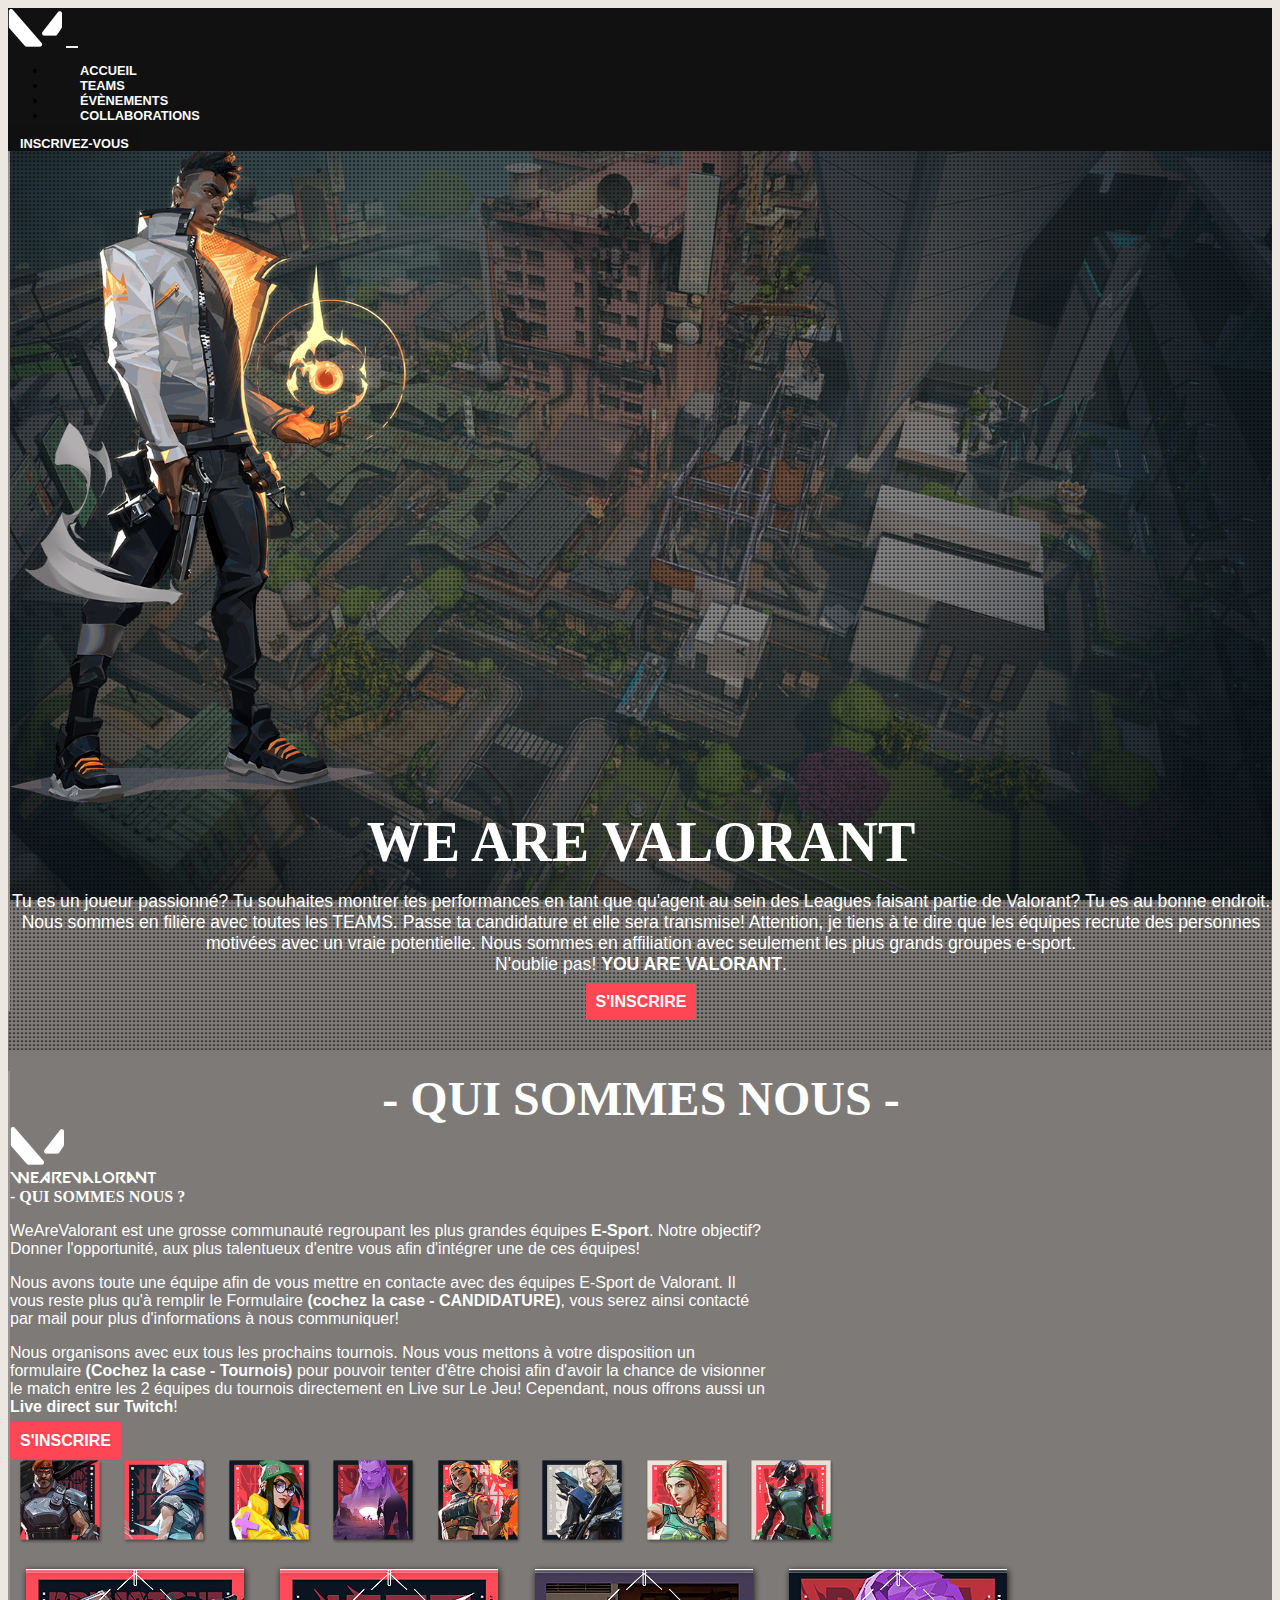
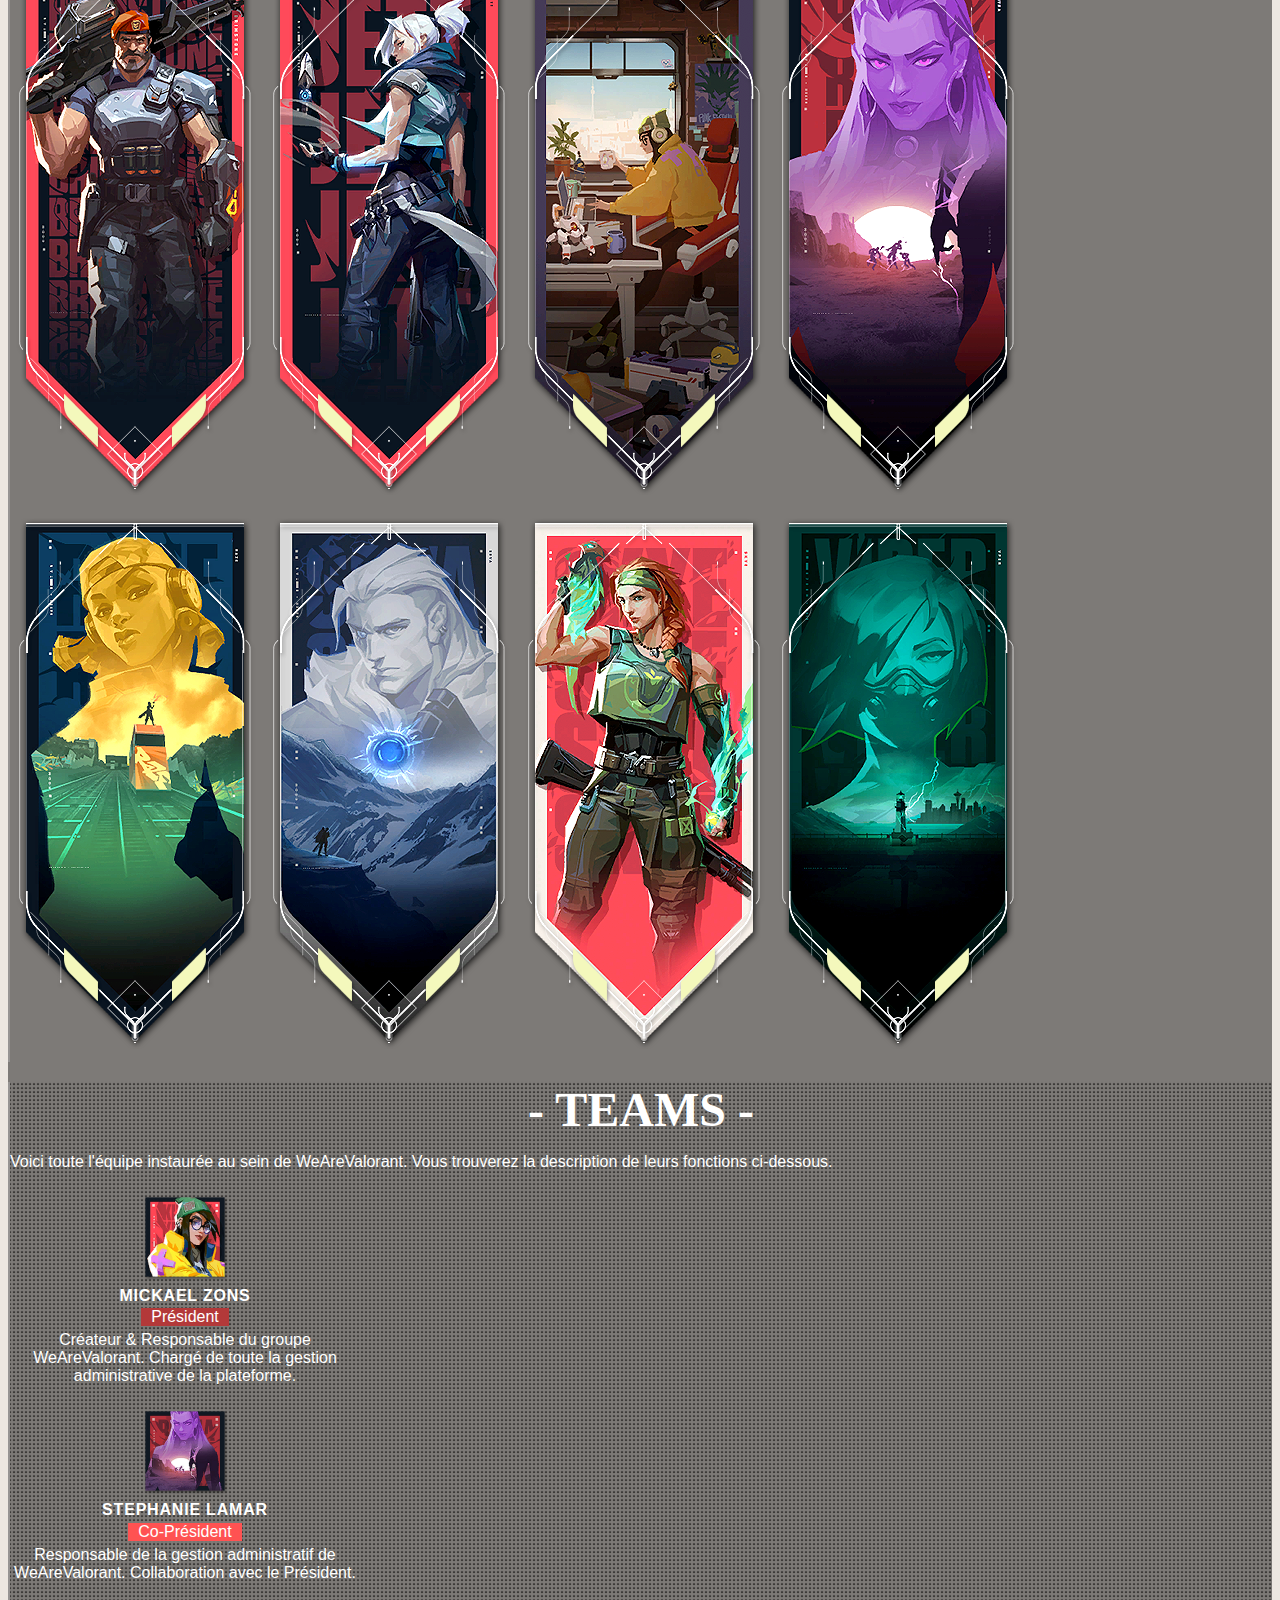
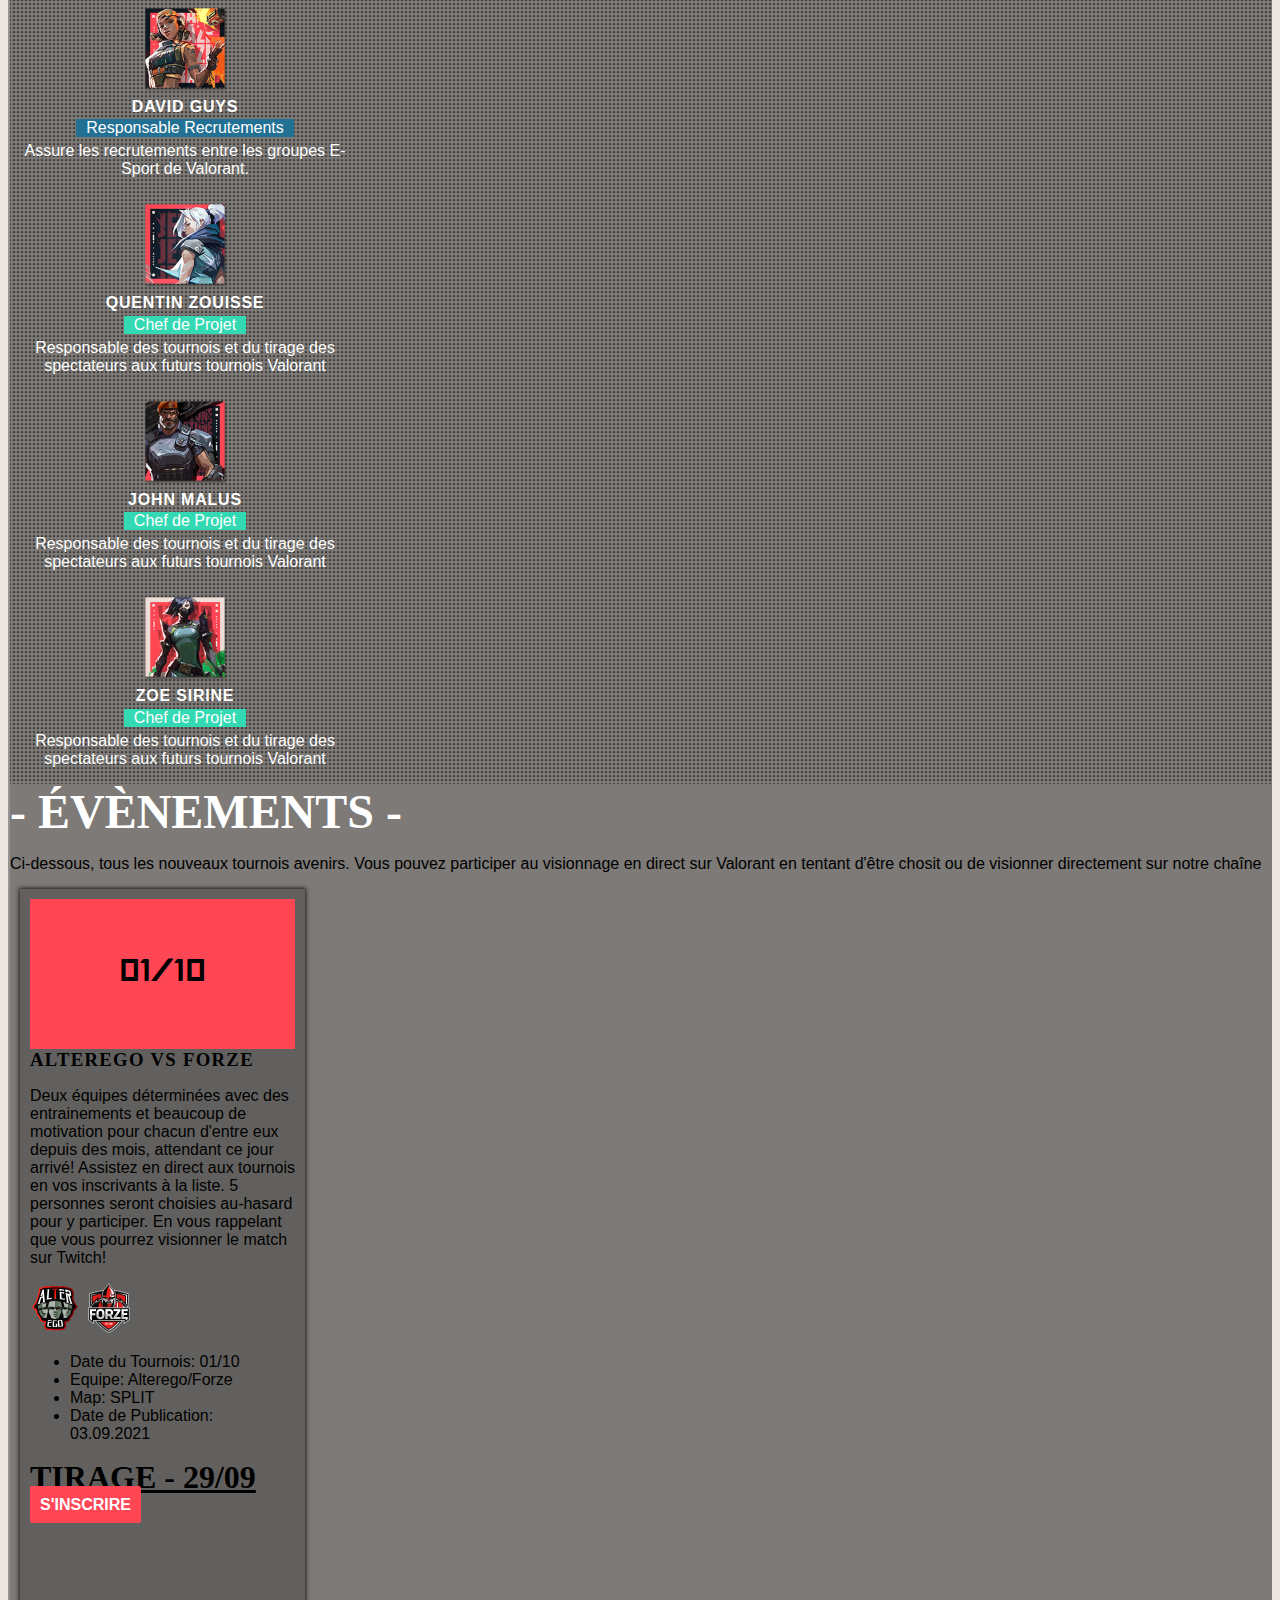
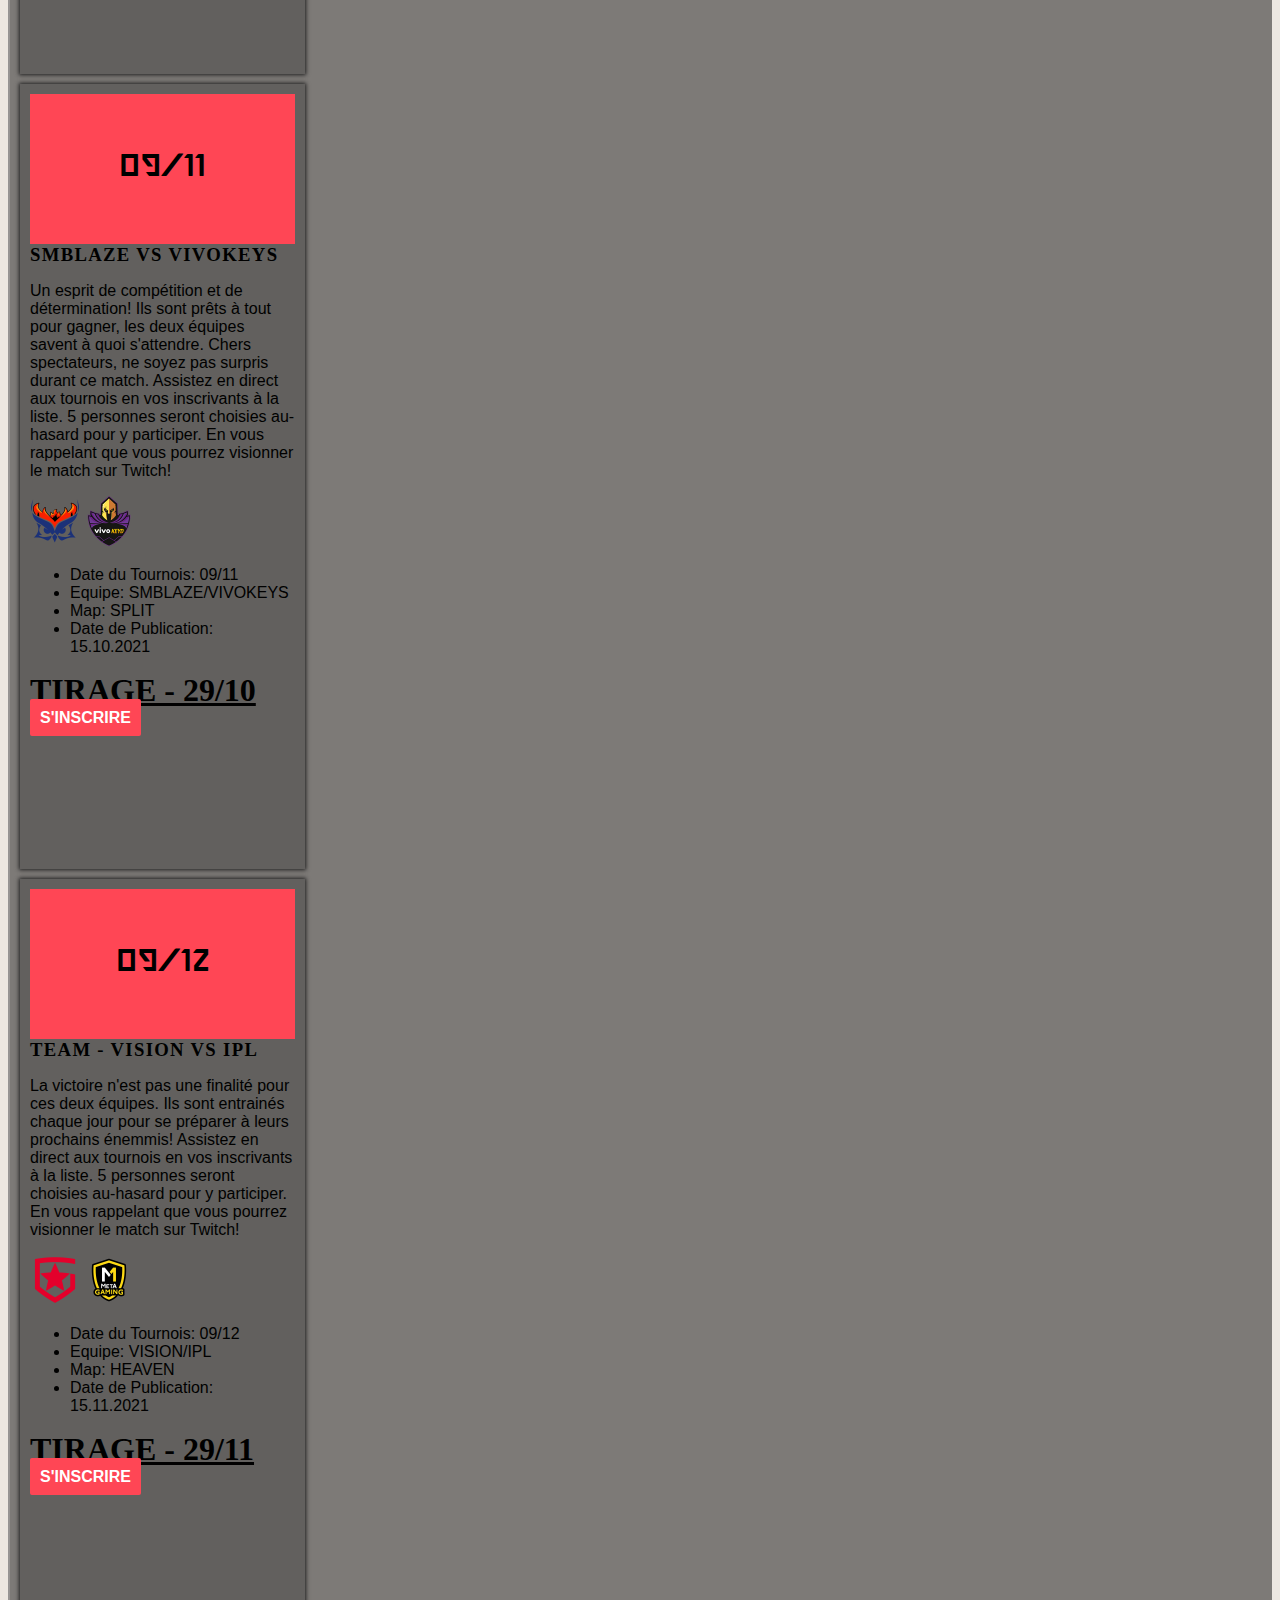
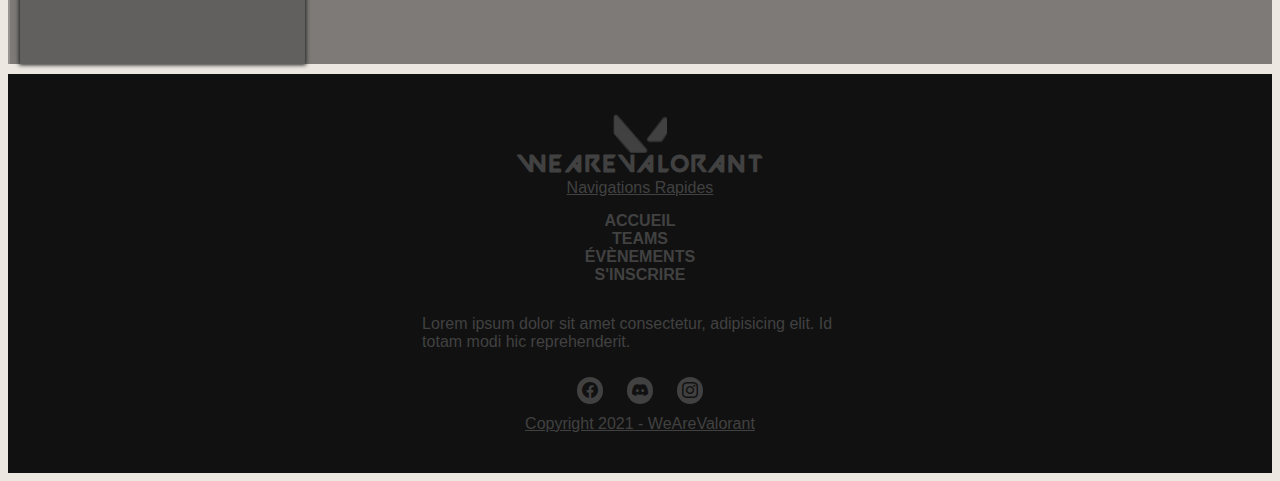
==== commit 7066cf7c: "Ajout du Content Text" ====
--- a/index.html
+++ b/index.html
@@ -120,13 +120,19 @@
                   <span class="f-valo fs-2">WeAreValorant</span>
                   <h4 class="fs-2">- Qui sommes nous ?</h4>
                 </div>
-                <p>Lorem ipsum dolor sit amet consectetur, adipisicing elit. Ullam vero, assumenda nostrum suscipit
-                  repellendus saepe dolor atque ex explicabo ut nihil minus porro molestias laboriosam repellat, quo
-                  praesentium in fuga mollitia itaque! Soluta unde nihil provident tempora dignissimos nobis deleniti?
+                <p>WeAreValorant est une grosse communauté regroupant les plus grandes équipes <strong>E-Sport</strong>.
+                  Notre objectif?
+                  Donner l'opportunité, aux plus talentueux d'entre vous afin d'intégrer une de ces équipes!
                 </p>
-                <p>Lorem ipsum dolor sit amet consectetur, adipisicing elit. Ullam vero, assumenda nostrum suscipit
-                  repellendus saepe dolor atque ex explicabo ut nihil minus porro molestias laboriosam repellat, quo
-                  praesentium in fuga mollitia itaque! Soluta unde nihil provident tempora dignissimos nobis deleniti?
+                <p>Nous avons toute une équipe afin de vous mettre en contacte avec des équipes E-Sport de Valorant. Il
+                  vous reste plus qu'à remplir le Formulaire <strong>(cochez la case - CANDIDATURE)</strong>, vous serez
+                  ainsi contacté
+                  par mail pour plus d'informations à nous communiquer!</p>
+                <p>Nous organisons avec eux tous les prochains tournois. Nous vous mettons à votre disposition un
+                  formulaire <strong>(Cochez la case - Tournois)</strong> pour pouvoir tenter d'être choisi afin d'avoir
+                  la chance de visionner le match entre les 2
+                  équipes du tournois directement en Live sur Le
+                  Jeu! Cependant, nous offrons aussi un <strong>Live direct sur Twitch</strong>!
                 </p>
                 <a href="register.html pb-4" class="btn-first">S'inscrire</a><!--  -->
               </div>
@@ -168,8 +174,7 @@
             <div class="container d-flex flex-column align-items-center justify-content-center">
               <div class="mt-5 mb-5 w-75">
                 <h1 class="title-teams">- TEAMS -</h1>
-                <p class="text-center">Lorem ipsum dolor sit, amet consectetur adipisicing elit. Iure quam laudantium
-                  repudiandae corporis eveniet aperiam maiores repellendus accusantium mollitia non.</p>
+                <p class="text-center">Voici toute l'équipe instaurée au sein de WeAreValorant. Vous trouverez la description de leurs fonctions ci-dessous.</p>
               </div>
               <div class="row mb-5">
                 <div class="col-12 d-flex flex-column align-items-center justify-content-center flex-md-row flex-wrap">
@@ -177,53 +182,42 @@
                     <img src="assets/img/avatar/avatar-killjoy.png" alt="">
                     <h4>Mickael Zons</h4>
                     <span id="president">Président</span>
-                    <p>Lorem ipsum dolor sit amet consectetur adipisicing elit. Harum, tempora reiciendis officia
-                      aliquam
-                      optio ea. Vel saepe delectus laboriosam culpa et recusandae iure deleniti consequatur.</p>
+                    <p>Créateur & Responsable du groupe WeAreValorant. Chargé de toute la gestion administrative de la
+                      plateforme.</p>
                   </div>
                   <div class="cards">
                     <img src="assets/img/avatar/avatar-reyna.png" alt="">
                     <h4>Stephanie Lamar</h4>
                     <span id="co-p">Co-Président</span>
-                    <p>Lorem ipsum dolor sit amet consectetur adipisicing elit. Harum, tempora reiciendis officia
-                      aliquam
-                      optio ea. Vel saepe delectus laboriosam culpa et recusandae iure deleniti consequatur.</p>
+                    <p>Responsable de la gestion administratif de WeAreValorant. Collaboration avec le Président.</p>
                   </div>
 
                   <div class="cards">
                     <img src="assets/img/avatar/avatar-raze.png" alt="">
                     <h4>David Guys</h4>
                     <span id="rsp-r">Responsable Recrutements</span>
-                    <p>Lorem ipsum dolor sit amet consectetur adipisicing elit. Harum, tempora reiciendis officia
-                      aliquam
-                      optio ea. Vel saepe delectus laboriosam culpa et recusandae iure deleniti consequatur.</p>
+                    <p>Assure les recrutements entre les groupes E-Sport de Valorant.</p>
                   </div>
 
                   <div class="cards">
                     <img src="assets/img/avatar/avatar-jett.png" alt="">
                     <h4>Quentin Zouisse</h4>
                     <span id="rsp-e">Chef de Projet</span>
-                    <p>Lorem ipsum dolor sit amet consectetur adipisicing elit. Harum, tempora reiciendis officia
-                      aliquam
-                      optio ea. Vel saepe delectus laboriosam culpa et recusandae iure deleniti consequatur.</p>
+                    <p>Responsable des tournois et du tirage des spectateurs aux futurs tournois Valorant</p>
                   </div>
 
                   <div class="cards">
                     <img src="assets/img/avatar/avatar-brimstone.png" alt="">
                     <h4>John Malus</h4>
                     <span id="rsp-e">Chef de Projet</span>
-                    <p>Lorem ipsum dolor sit amet consectetur adipisicing elit. Harum, tempora reiciendis officia
-                      aliquam
-                      optio ea. Vel saepe delectus laboriosam culpa et recusandae iure deleniti consequatur.</p>
+                    <p>Responsable des tournois et du tirage des spectateurs aux futurs tournois Valorant</p>
                   </div>
 
                   <div class="cards">
                     <img src="assets/img/avatar/avatar-viper.png" alt="">
                     <h4>Zoe Sirine</h4>
                     <span id="rsp-e">Chef de Projet</span>
-                    <p>Lorem ipsum dolor sit amet consectetur adipisicing elit. Harum, tempora reiciendis officia
-                      aliquam
-                      optio ea. Vel saepe delectus laboriosam culpa et recusandae iure deleniti consequatur.</p>
+                    <p>Responsable des tournois et du tirage des spectateurs aux futurs tournois Valorant</p>
                   </div>
                 </div>
               </div>
@@ -239,11 +233,10 @@
     <!-- start: EVENTS -->
     <section id="events">
       <div class="bg-events text-light">
-        <div class="bg-opacity">
+        <div class="bg-opacity py-5">
           <div class="container">
-            <h2 class="title-event text-center py-3">- éVèNEMENTS -</h2>
-            <p class="text-center">Lorem ipsum dolor sit, amet consectetur adipisicing elit. Iure quam laudantium
-              repudiandae corporis eveniet aperiam maiores repellendus accusantium mollitia non.</p>
+            <h2 class="title-event text-center pt-3">- éVèNEMENTS -</h2>
+            <p class="text-center">Ci-dessous, tous les nouveaux tournois avenirs. Vous pouvez participer au visionnage en direct sur Valorant en tentant d'être chosit ou de visionner directement sur notre chaîne </p>
             <div class="row">
               <div
                 class="col-12 d-flex flex-column align-items-center flex-md-row justify-content-md-center flex-md-wrap">
--- a/assets/css/content-page.css
+++ b/assets/css/content-page.css
@@ -63,6 +63,7 @@
 
 .bg-aboutus .bg-opacity {
     padding: 20px 0;
+    min-height: 0;
 }
 
 .bg-aboutus p {
@@ -73,6 +74,15 @@
     width: 100px;
 }
 
+@media screen and (min-width: 768px) {
+    .bg-aboutus .bg-opacity {
+        min-height: 100vh;
+    }
+    .bg-aboutus p {
+        width: 60%;
+        font-size: 1em;
+    }
+}
 
 /* ########################################################## */
 /* ######################## TEAMS ############################ */
@@ -136,10 +146,15 @@
     letter-spacing: 0.05em;
 }
 .teams .cards p {
-    font-size: 0.8em;
+    font-size: 0.9em;
     margin-top: 5px;
 }
 
+@media screen and (min-width: 768px) {
+    .teams .cards p {
+        font-size: 1em;
+    }
+}
 
 @media screen and (max-width: 992px) {
     .teams .cards {
@@ -149,7 +164,7 @@
 
 @media screen and (min-width: 992px) {
     .teams .cards {
-        width: 450px;
+        width: 350px;
     }
 }
 
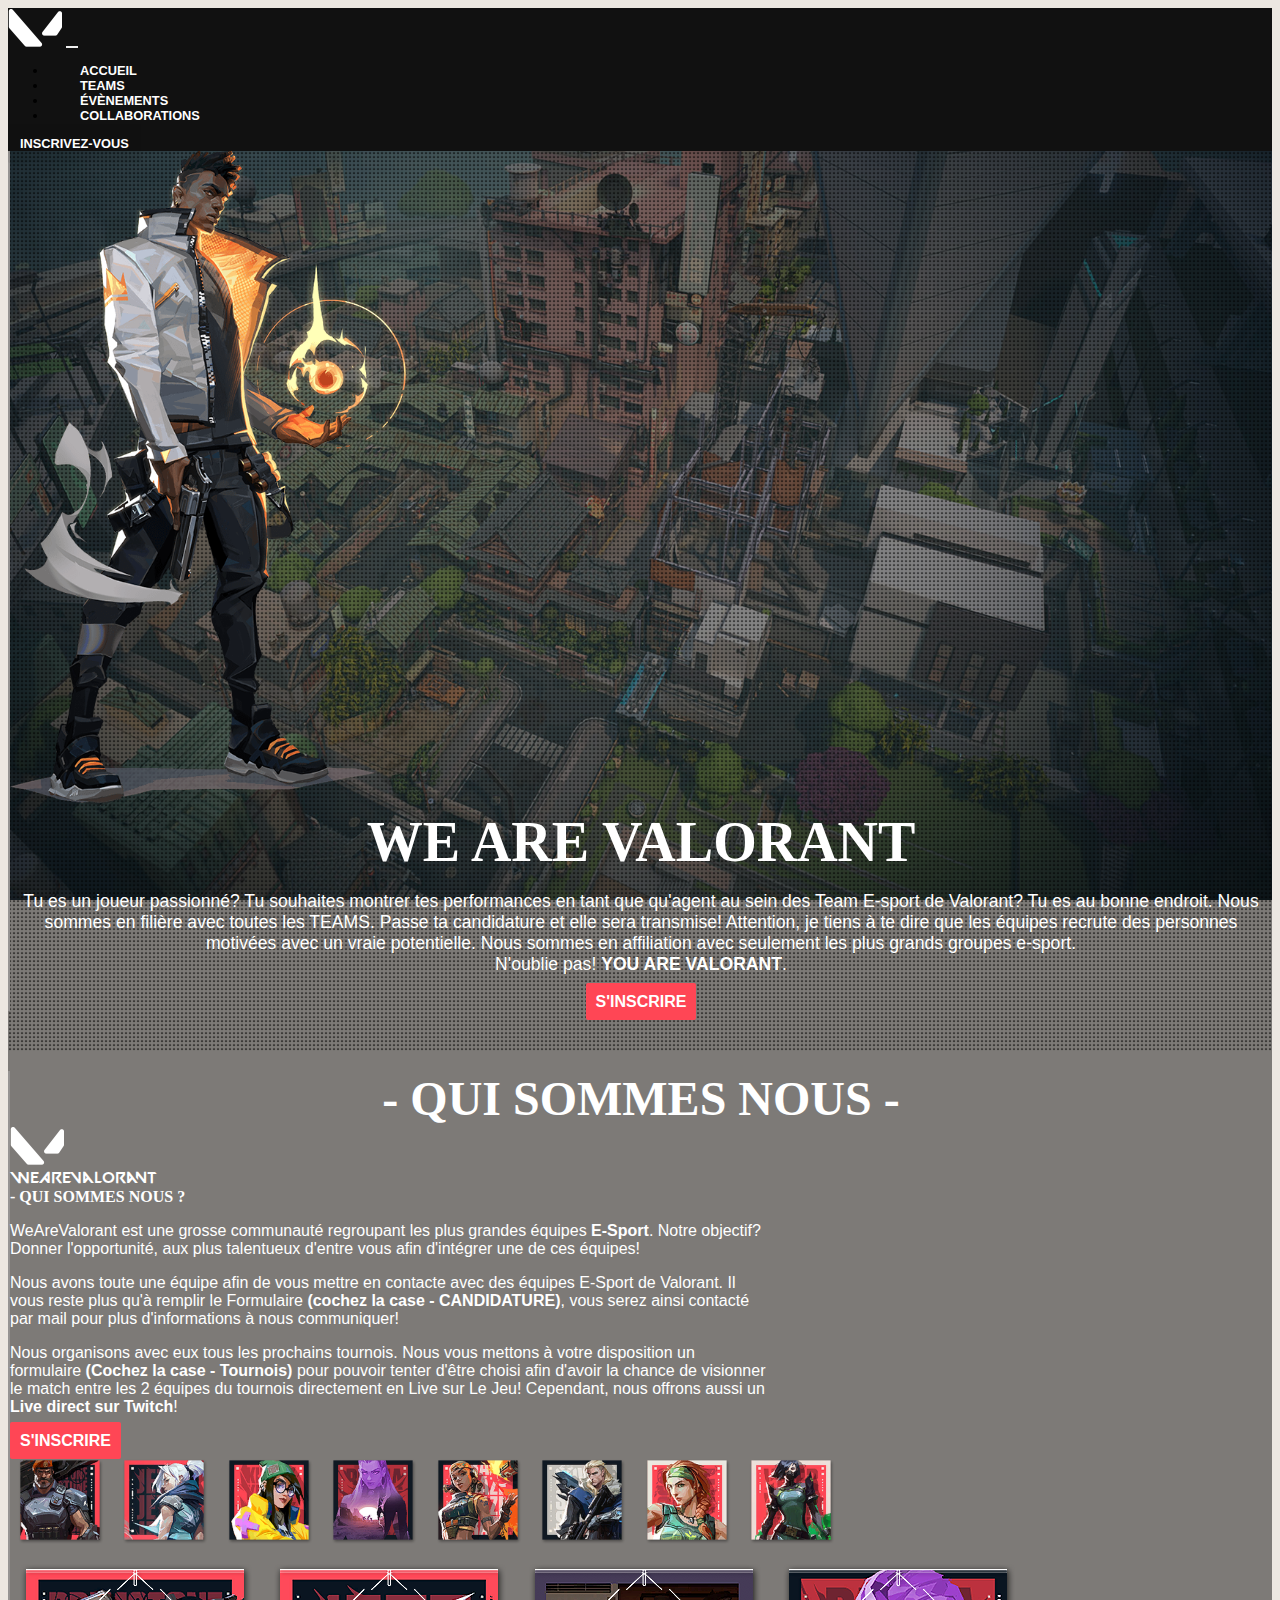
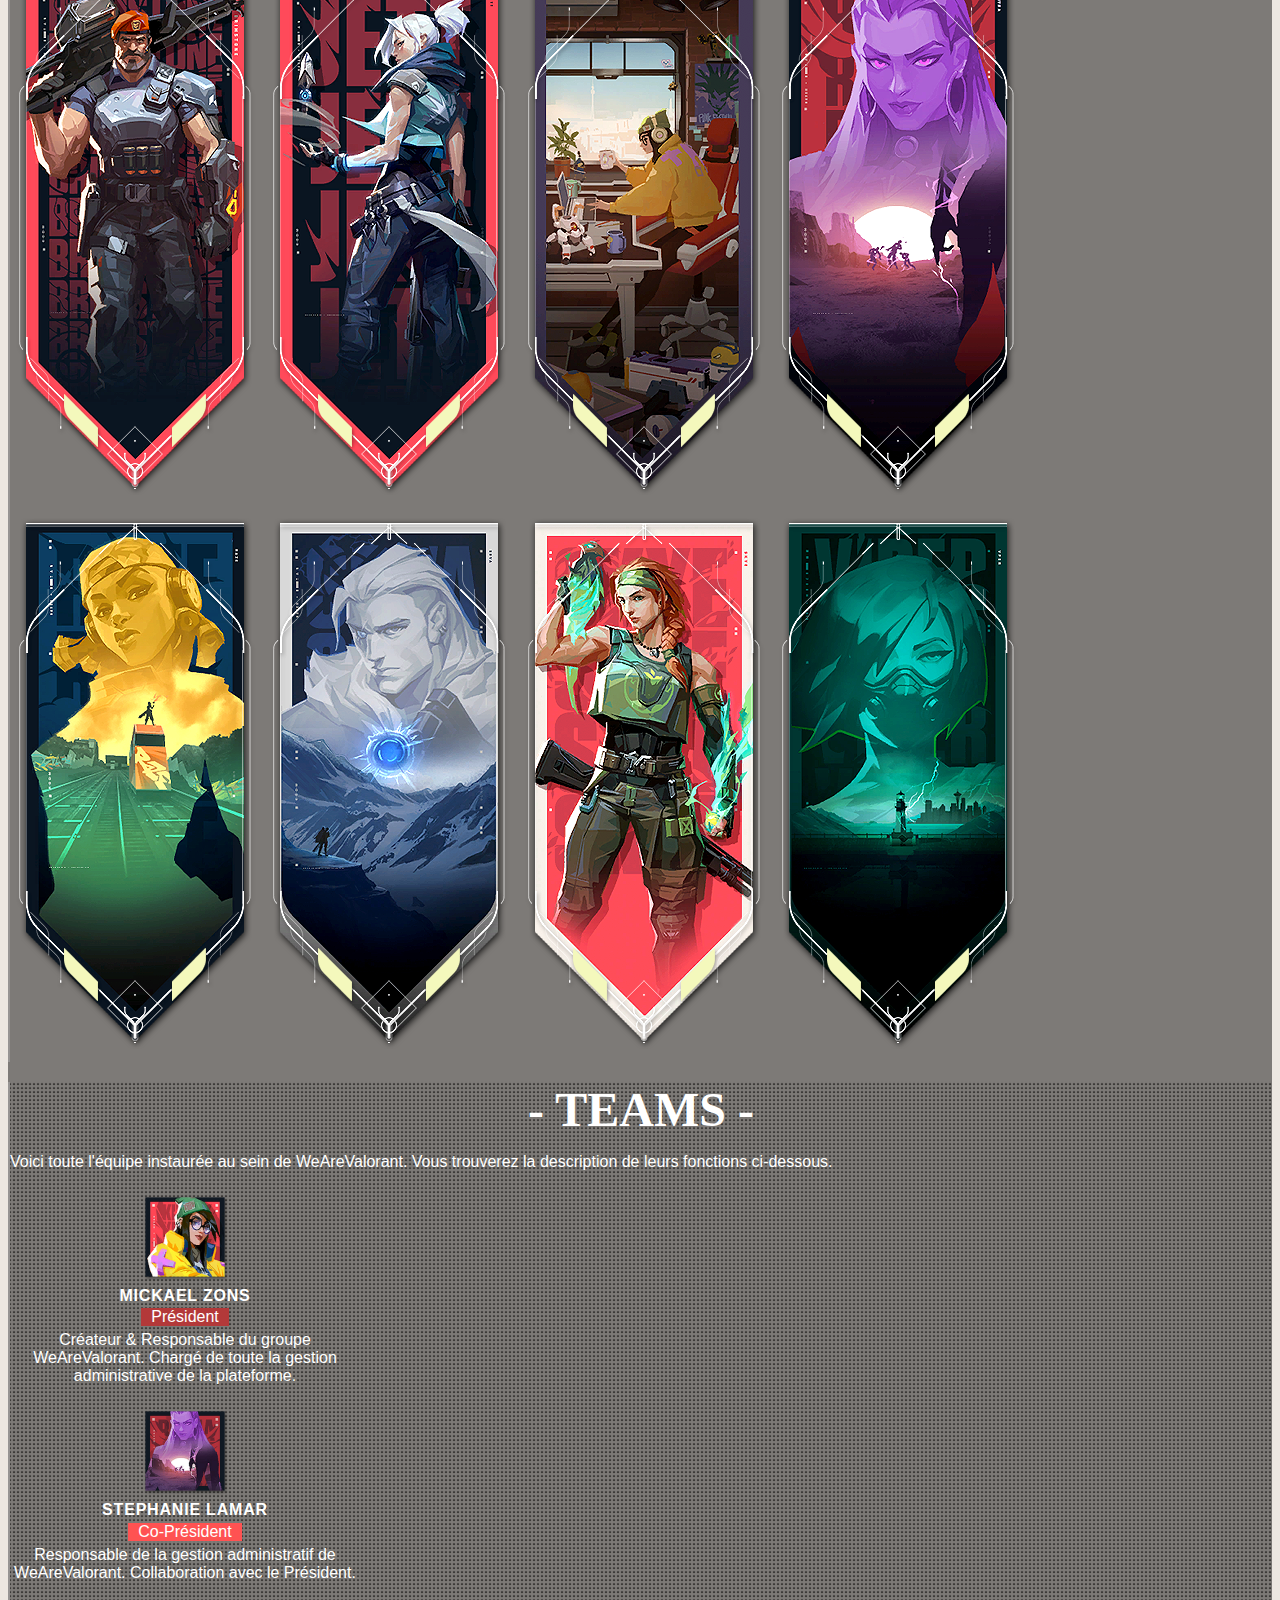
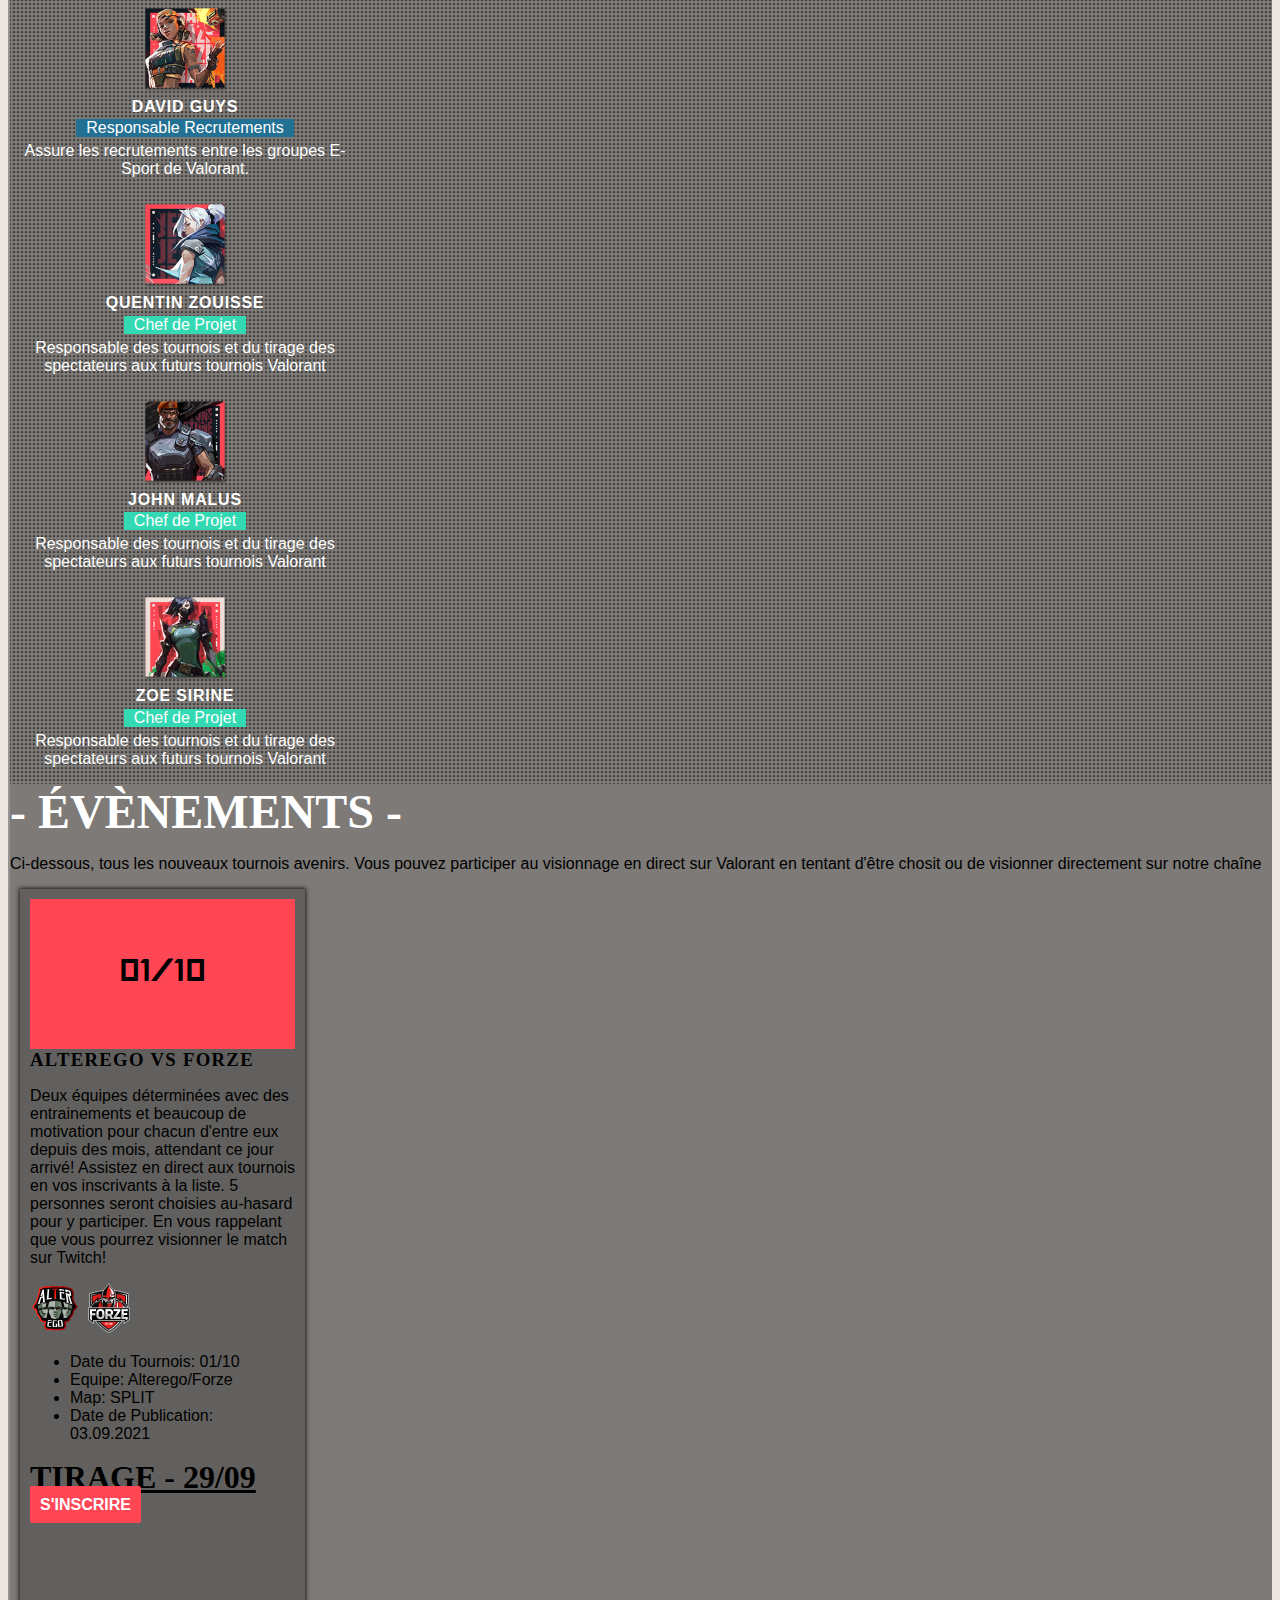
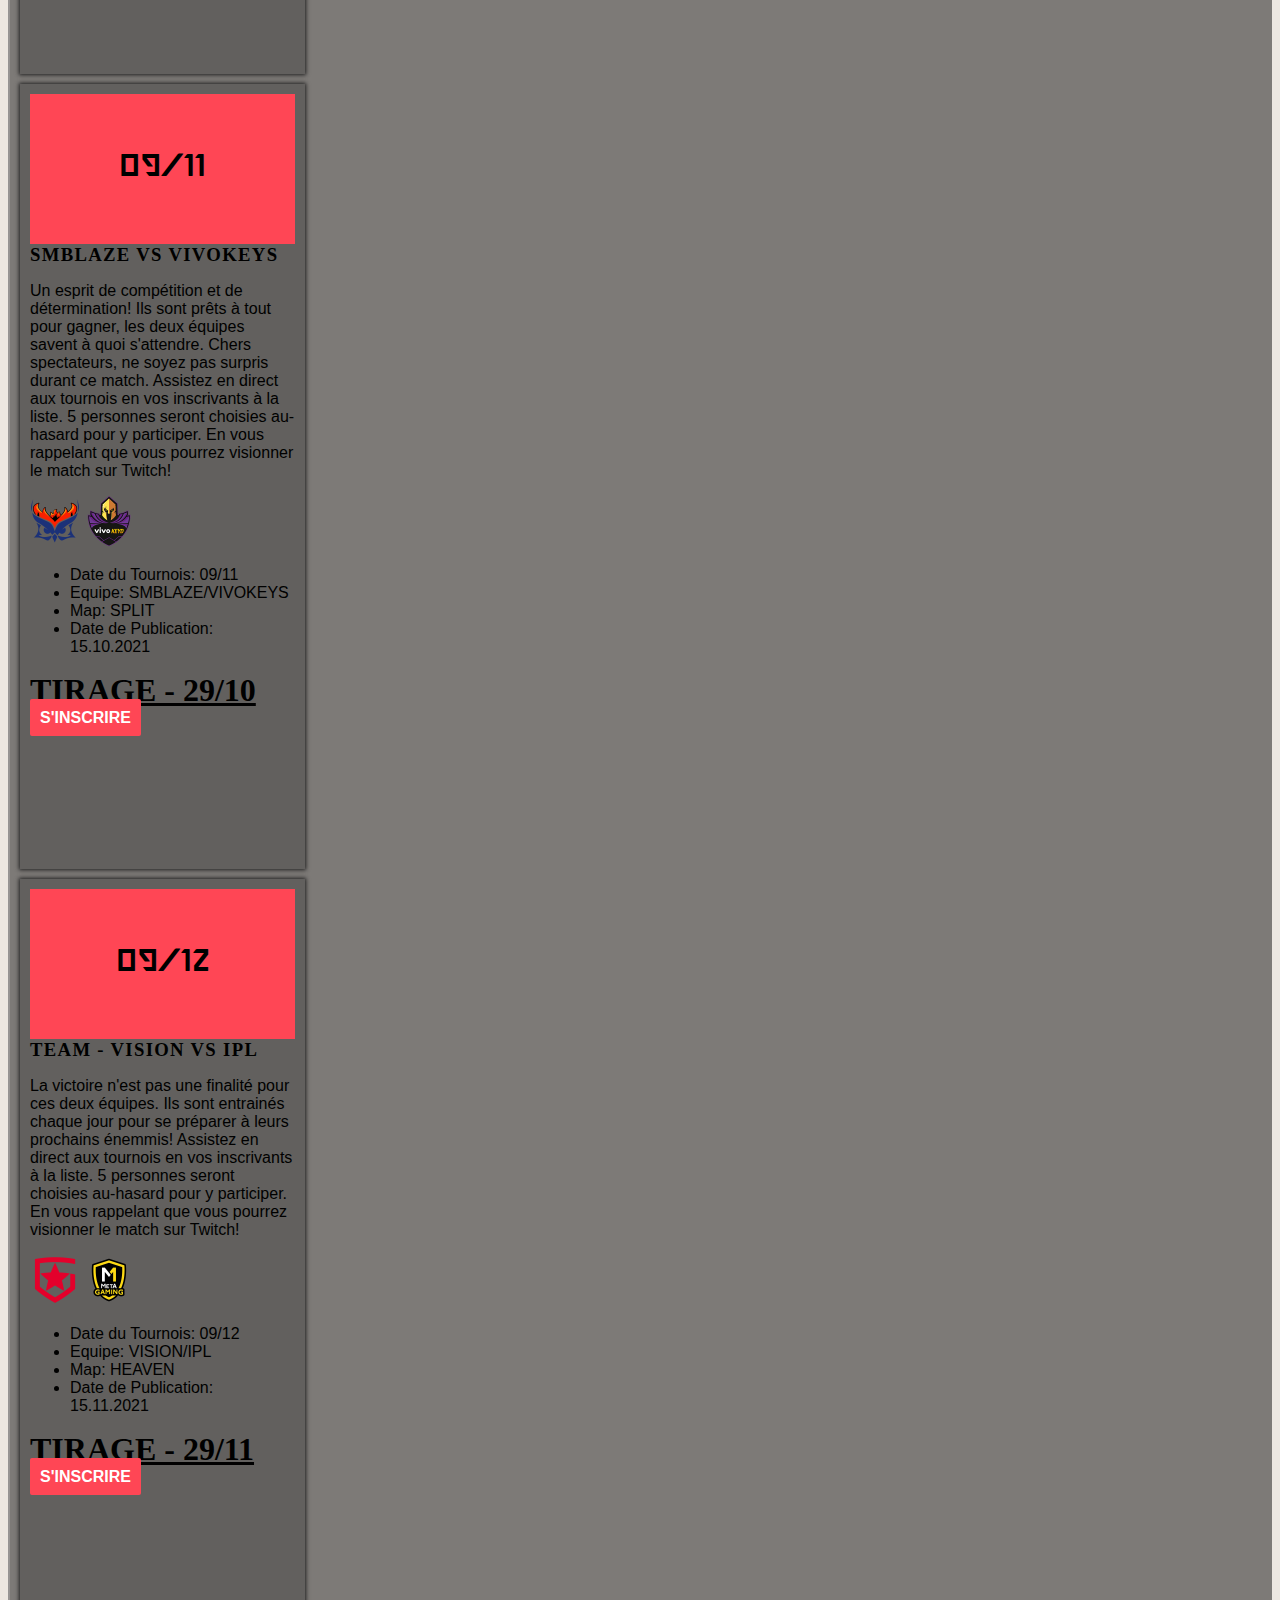
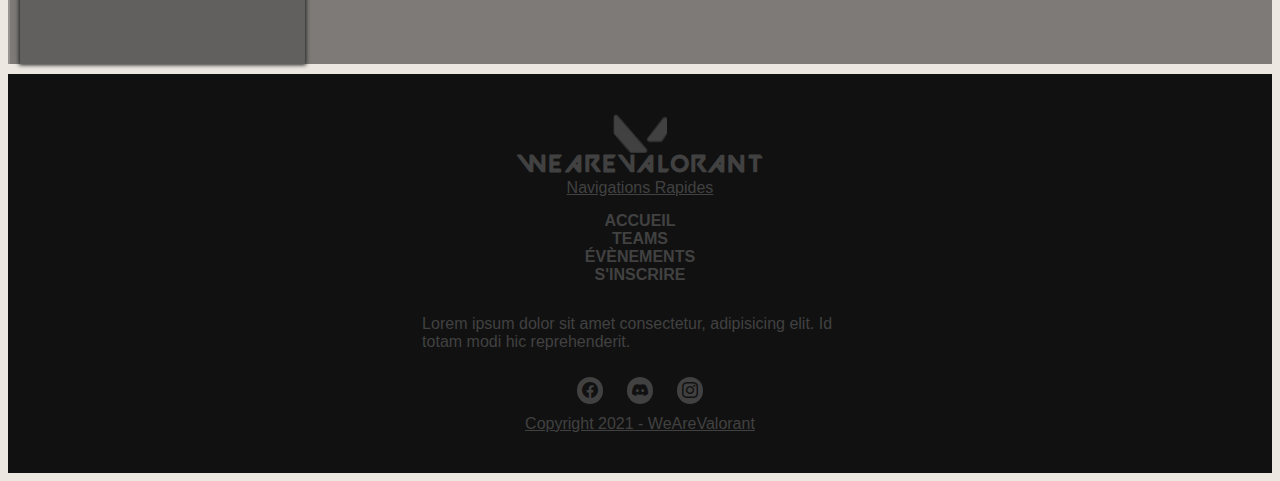
==== commit b5a043fd: "Text modifier - Section Banner" ====
--- a/index.html
+++ b/index.html
@@ -81,8 +81,7 @@
                     <div class="text-content">
                       <h1 class="f-anto">We Are Valorant</h1>
                       <p>Tu es un joueur passionné? Tu souhaites montrer tes performances en tant que qu'agent au sein
-                        des
-                        Leagues faisant partie de Valorant?
+                        des Team E-sport de Valorant?
                         Tu es au bonne endroit. Nous sommes en filière avec toutes les TEAMS. Passe ta candidature et
                         elle
                         sera transmise! Attention, je tiens à te
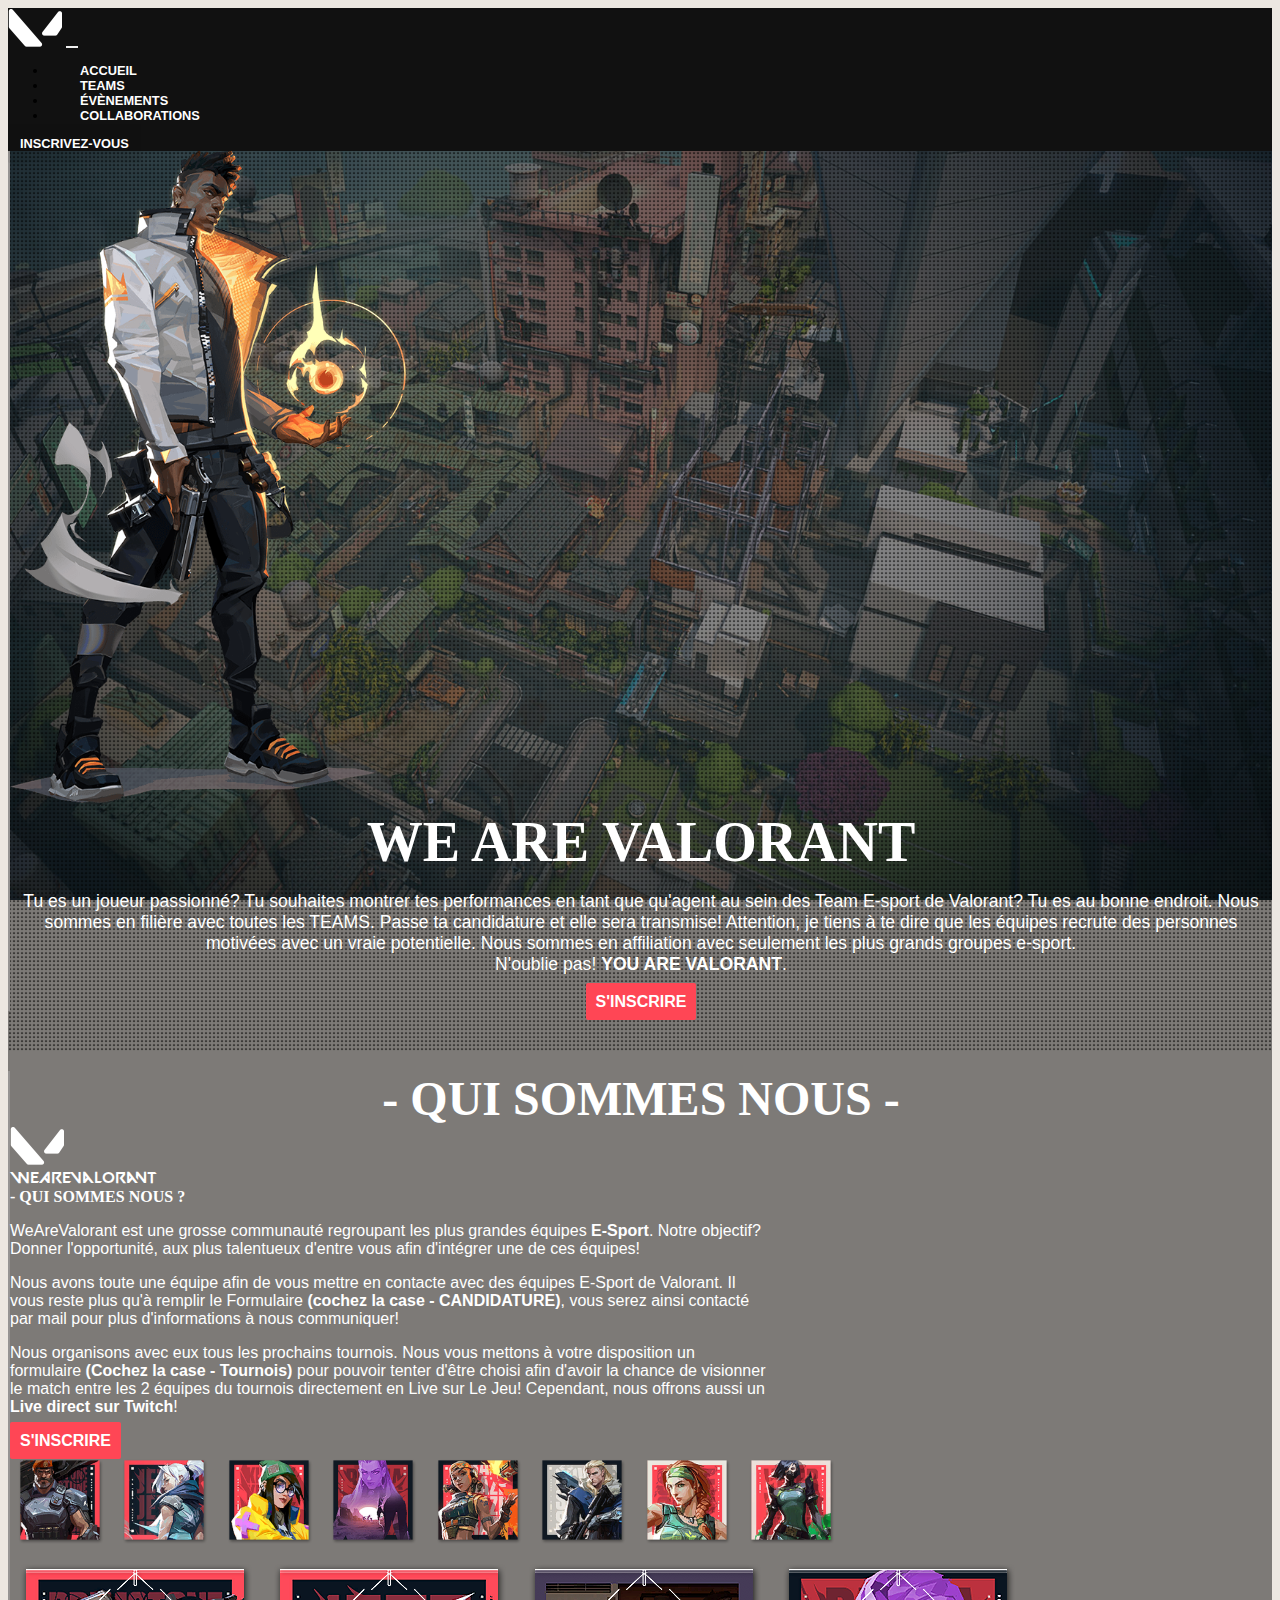
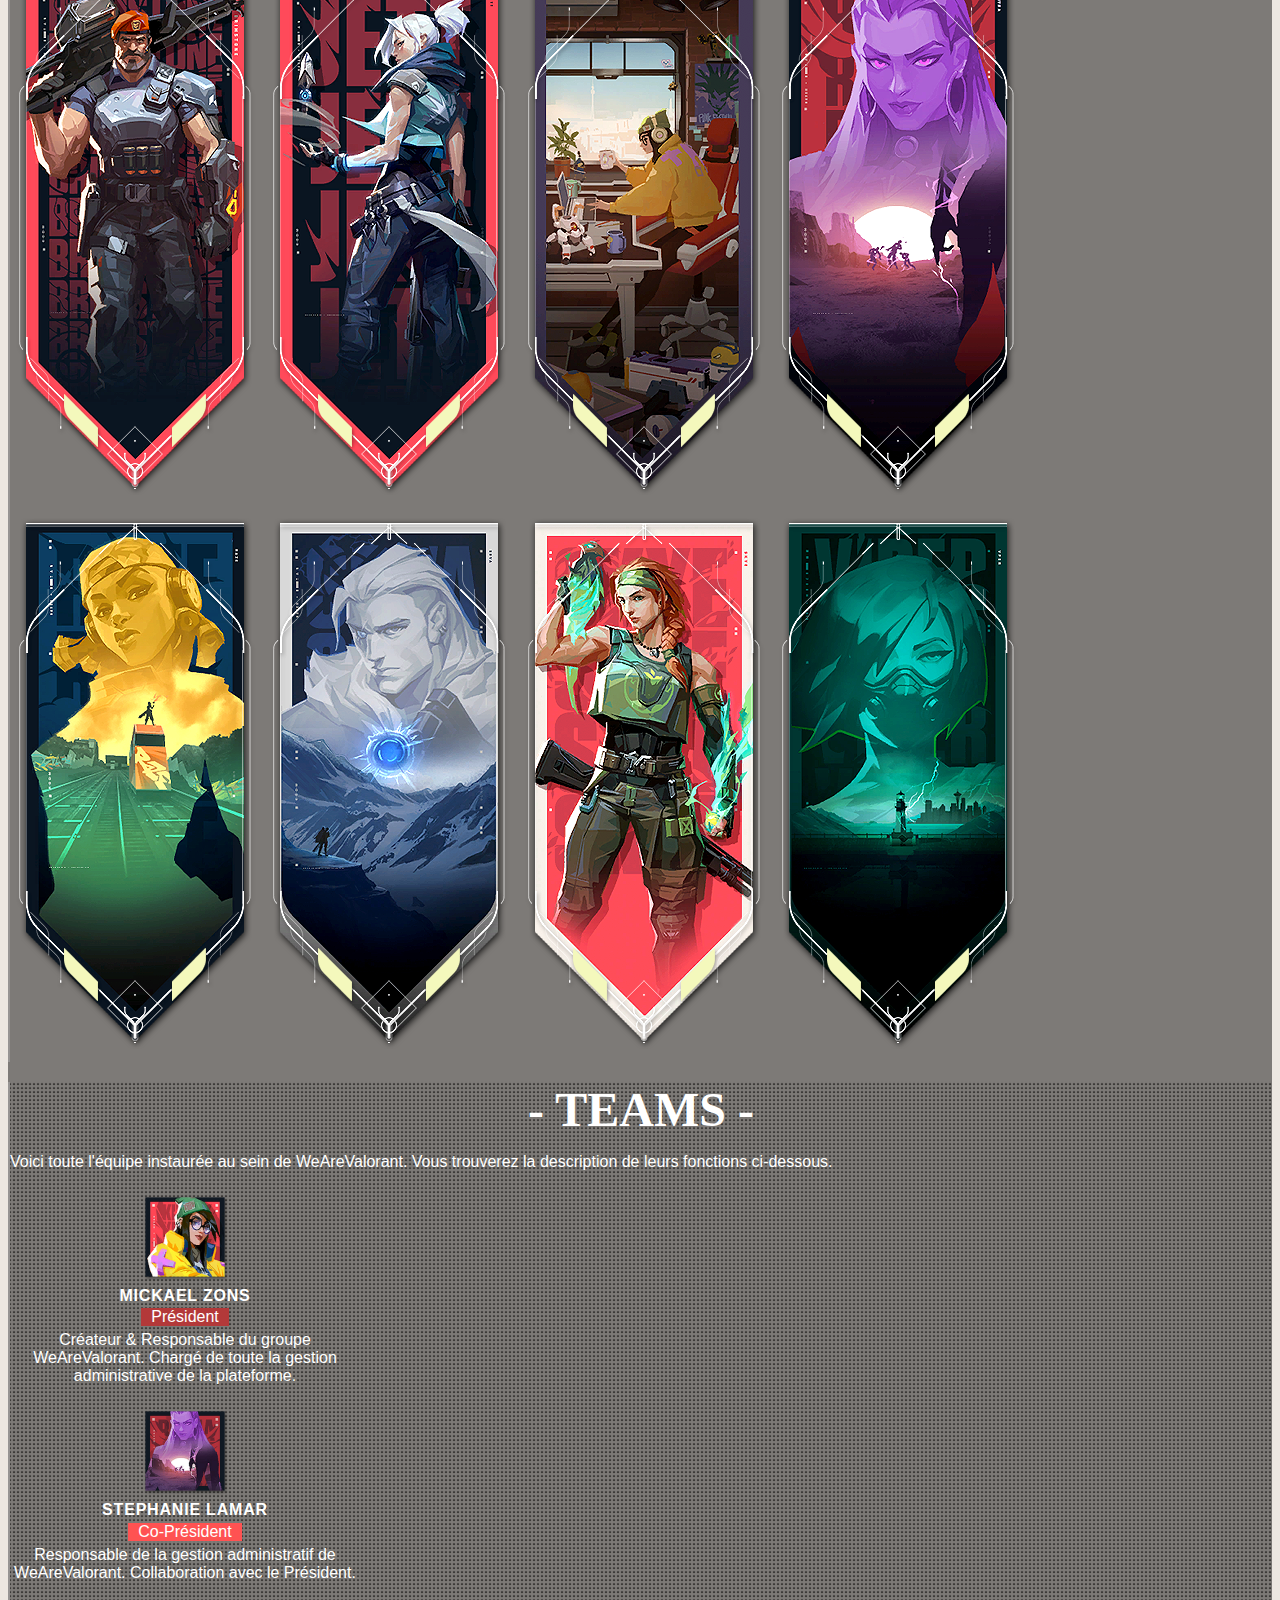
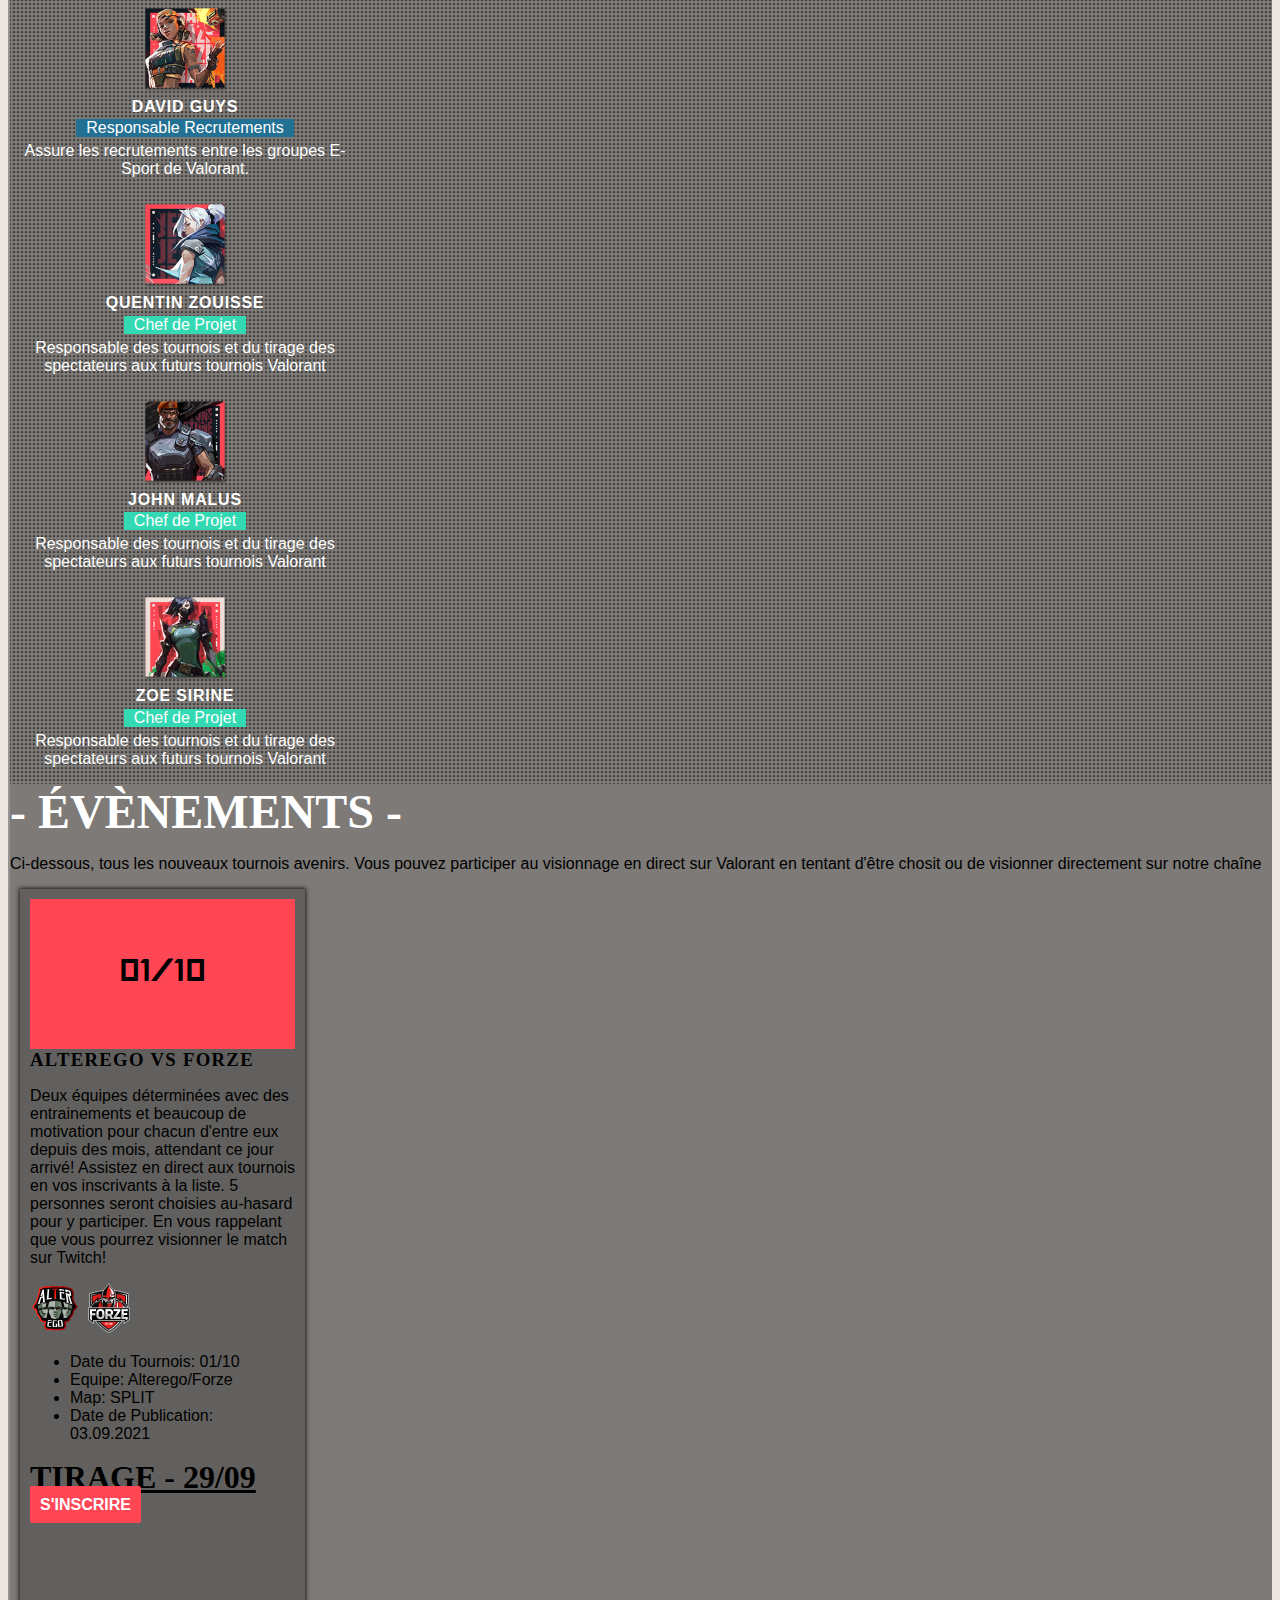
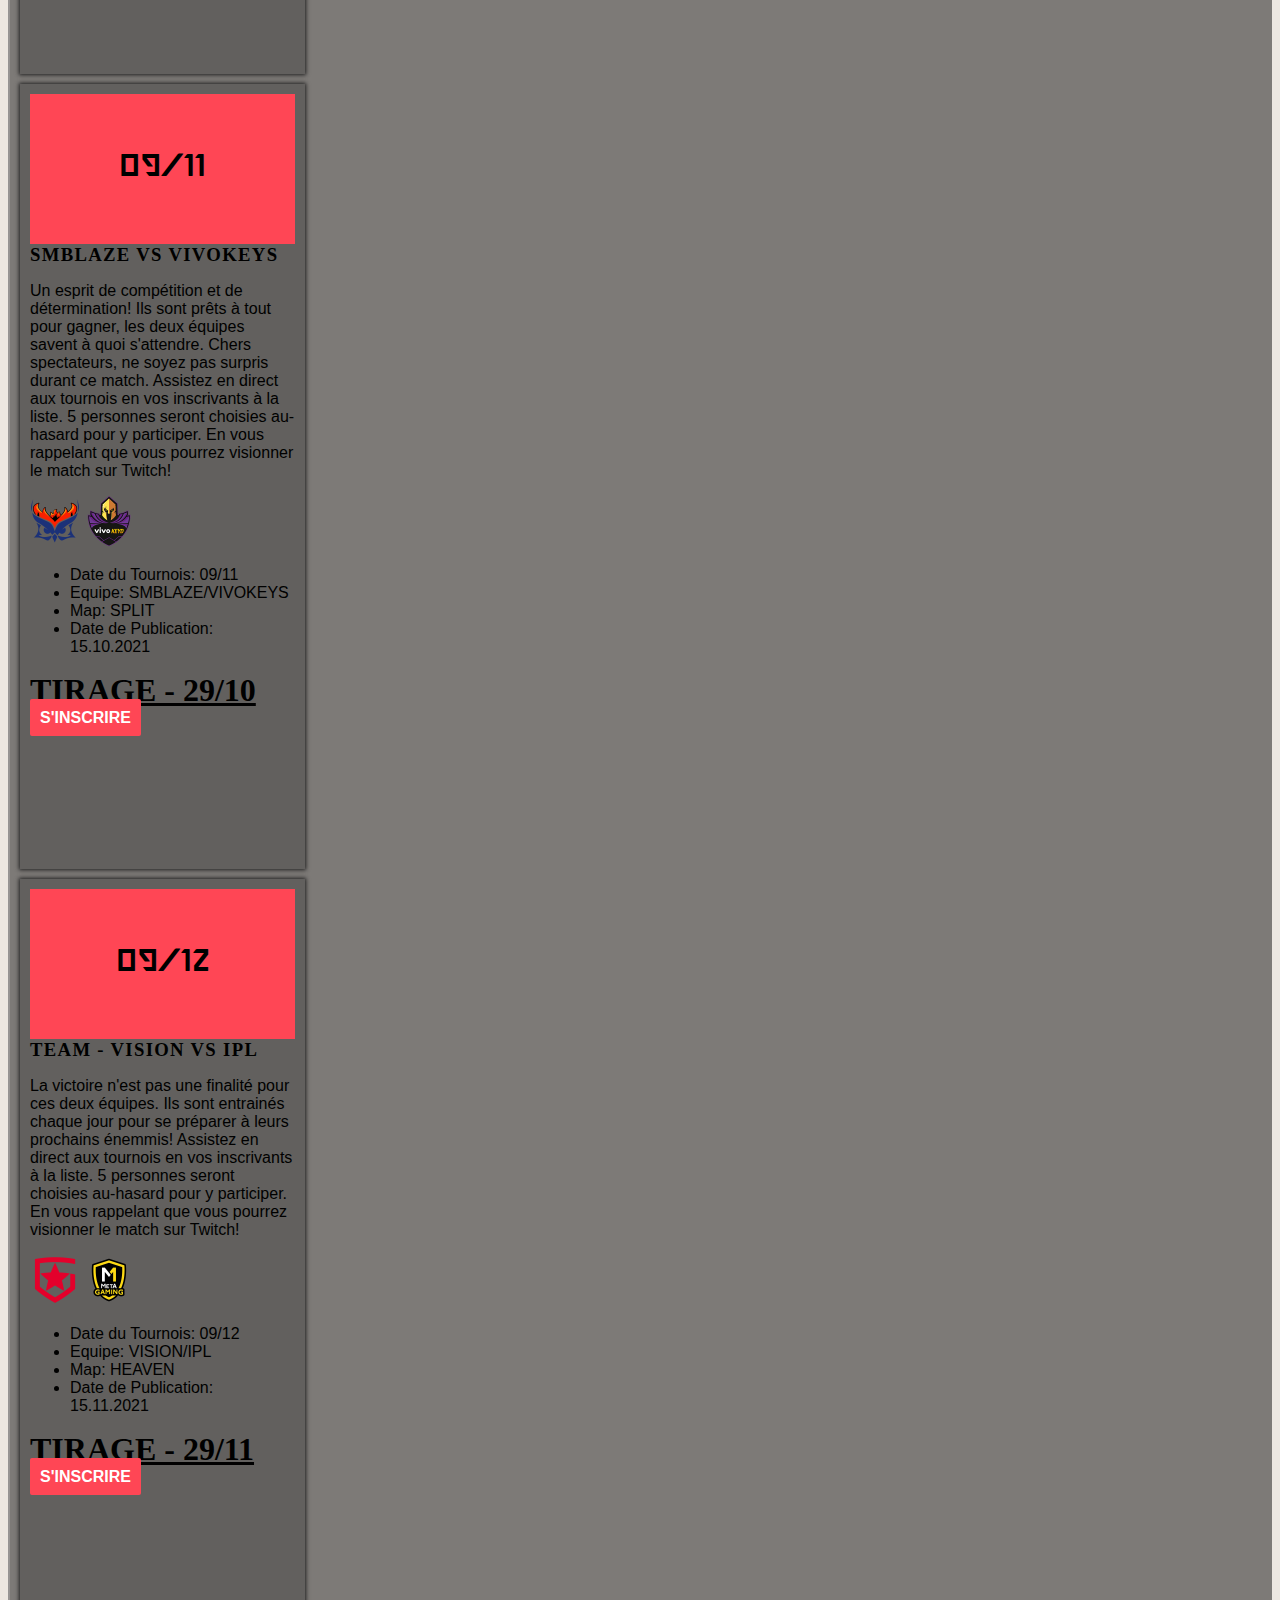
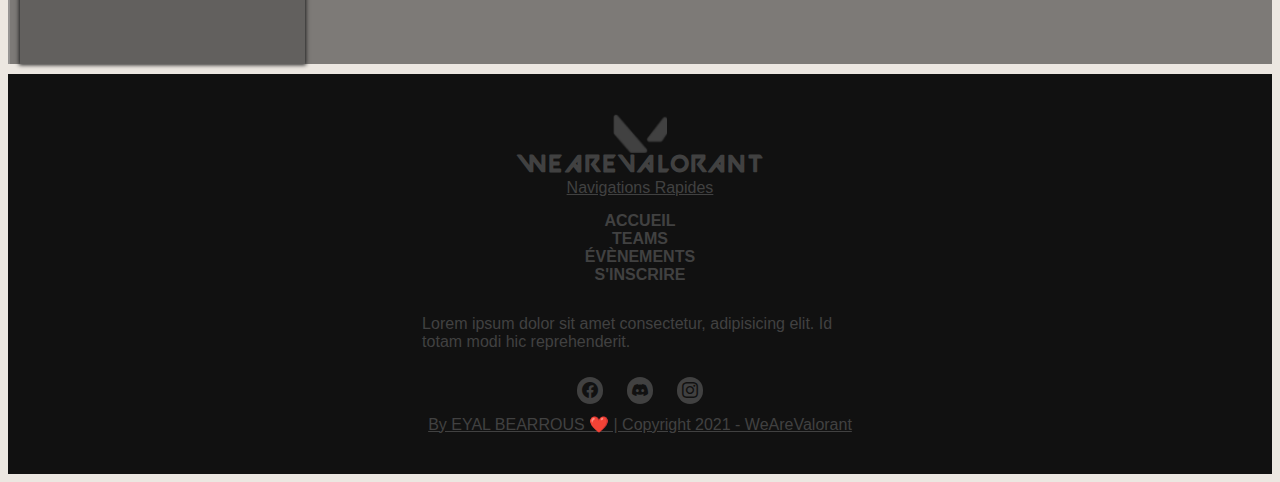
==== commit d2ae6c17: "Text Footer - By Eyal Benarrous" ====
--- a/index.html
+++ b/index.html
@@ -351,7 +351,7 @@
           <li><i class="bi bi-discord"></i></li>
           <li><i class="bi bi-instagram"></i></li>
         </ul>
-        <a href="">Copyright 2021 - WeAreValorant</a>
+        <a href="#">By EYAL BEARROUS ❤️ | Copyright 2021 - WeAreValorant</a>
       </nav>
 
     </div>
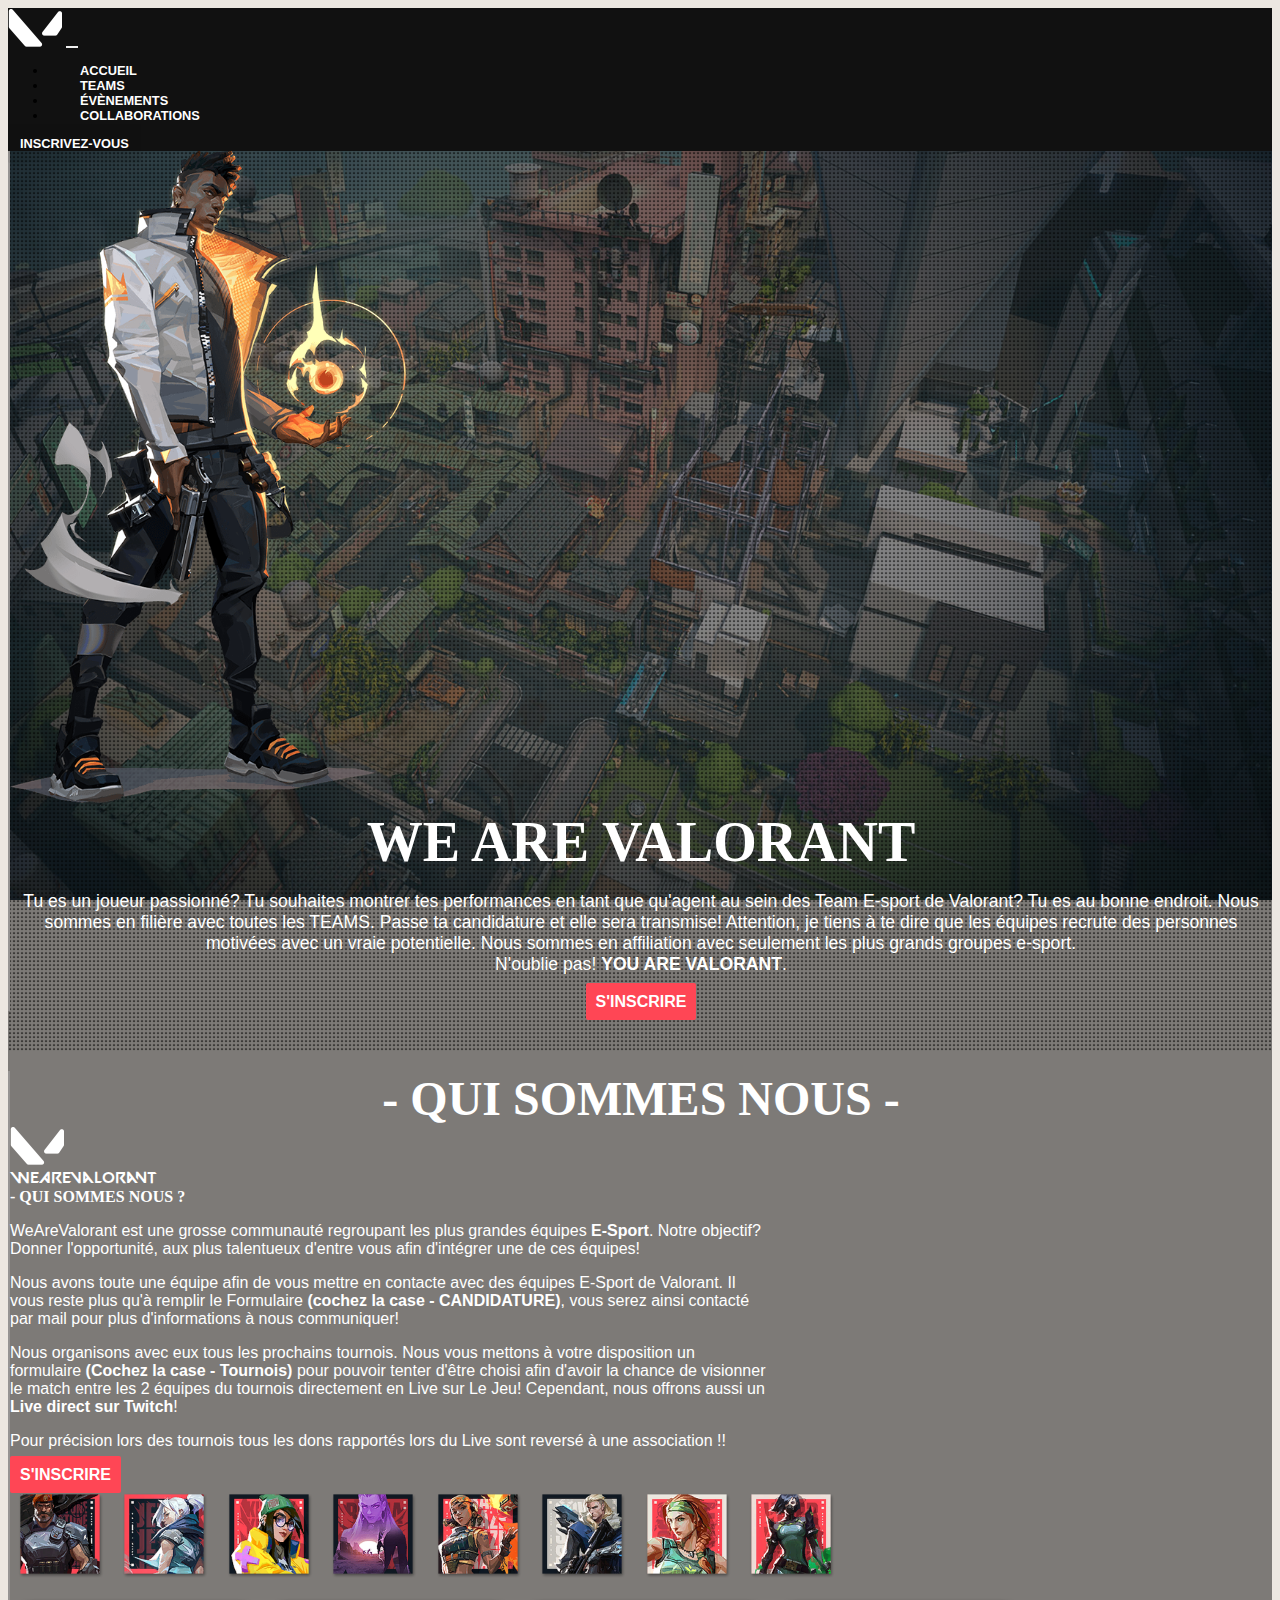
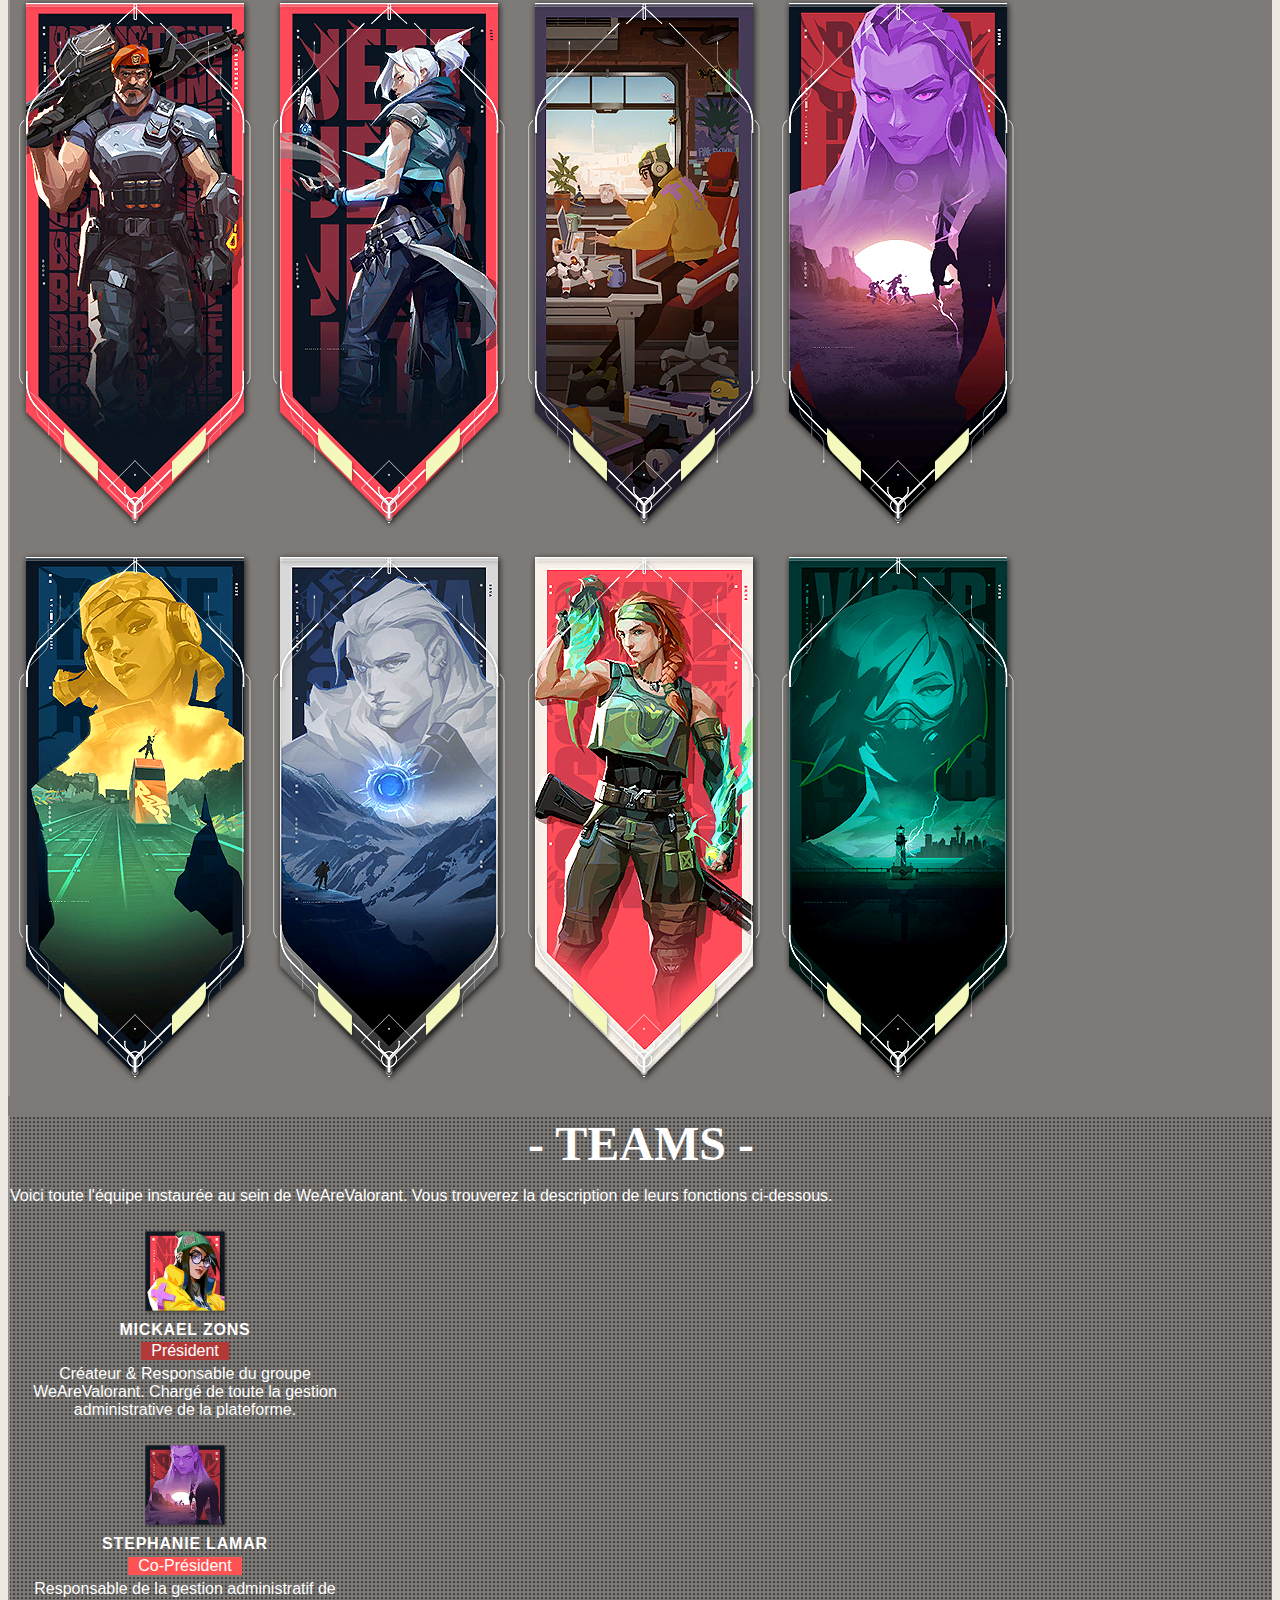
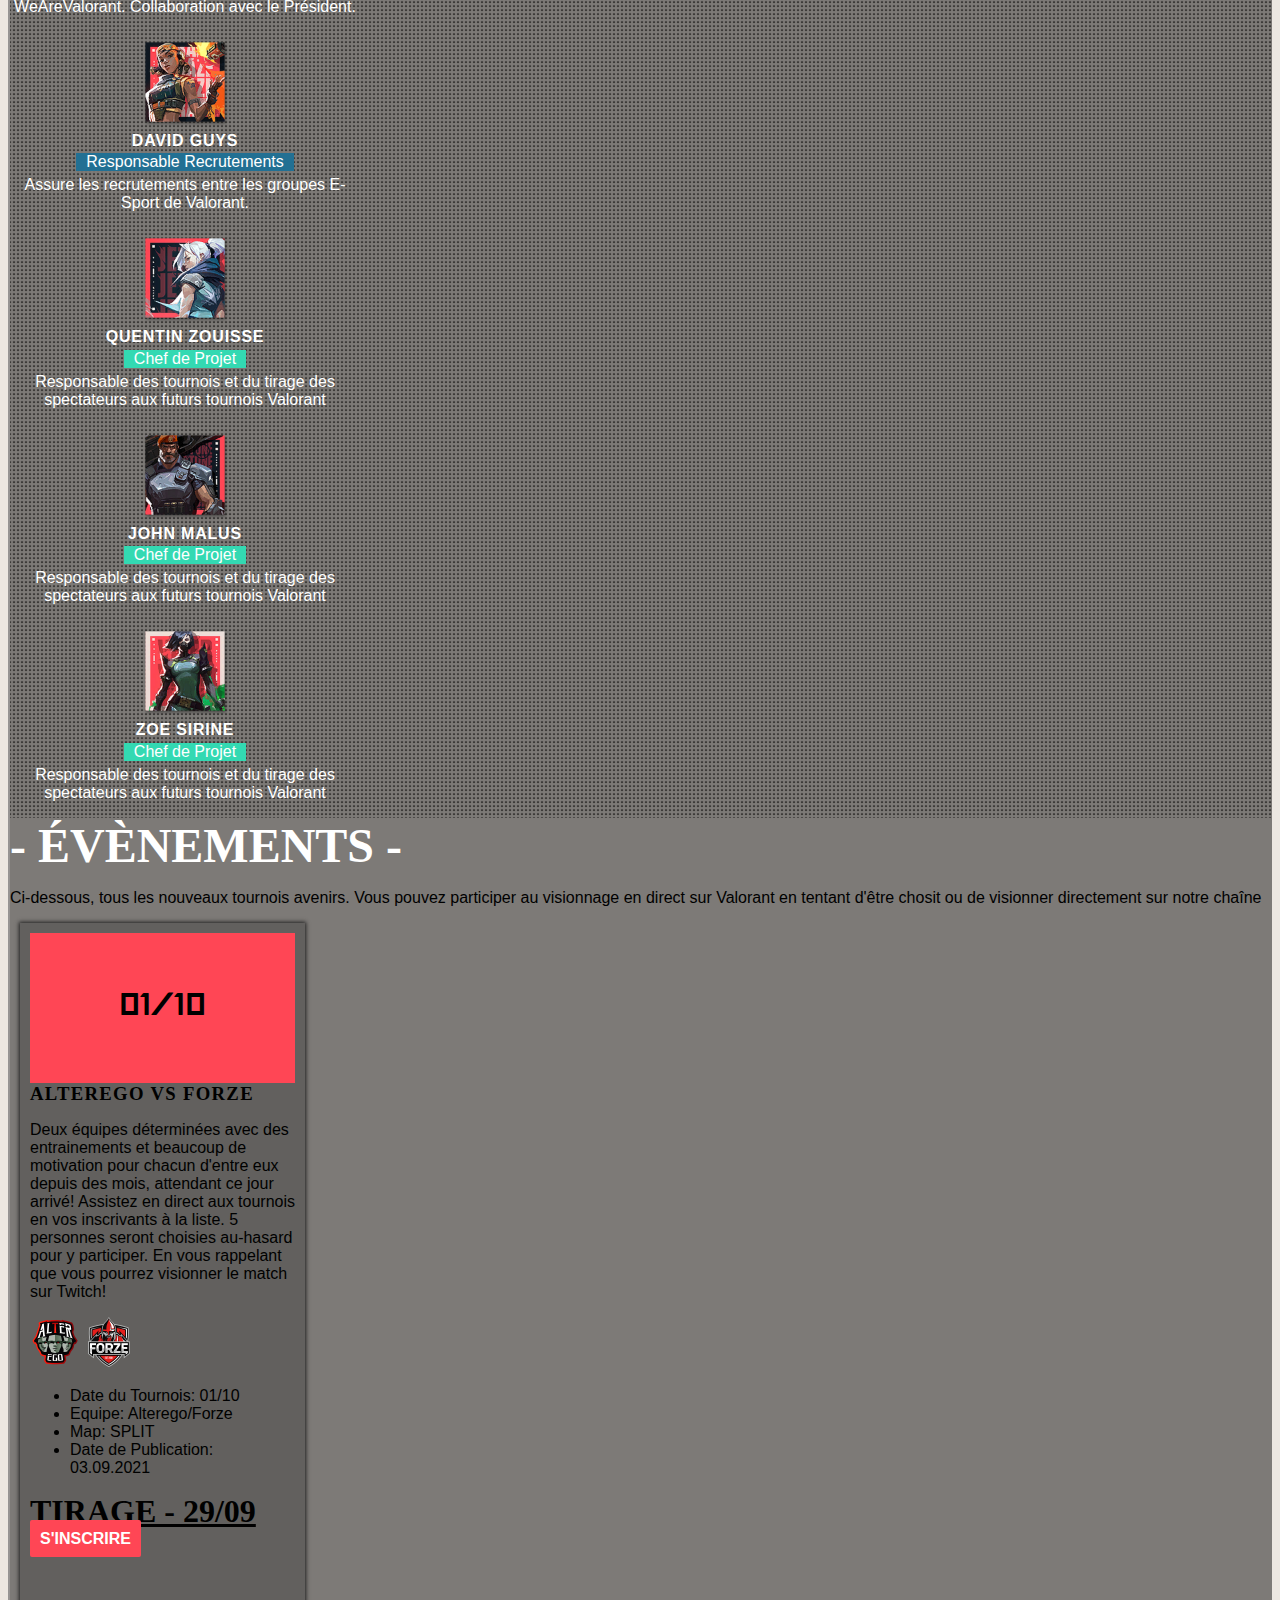
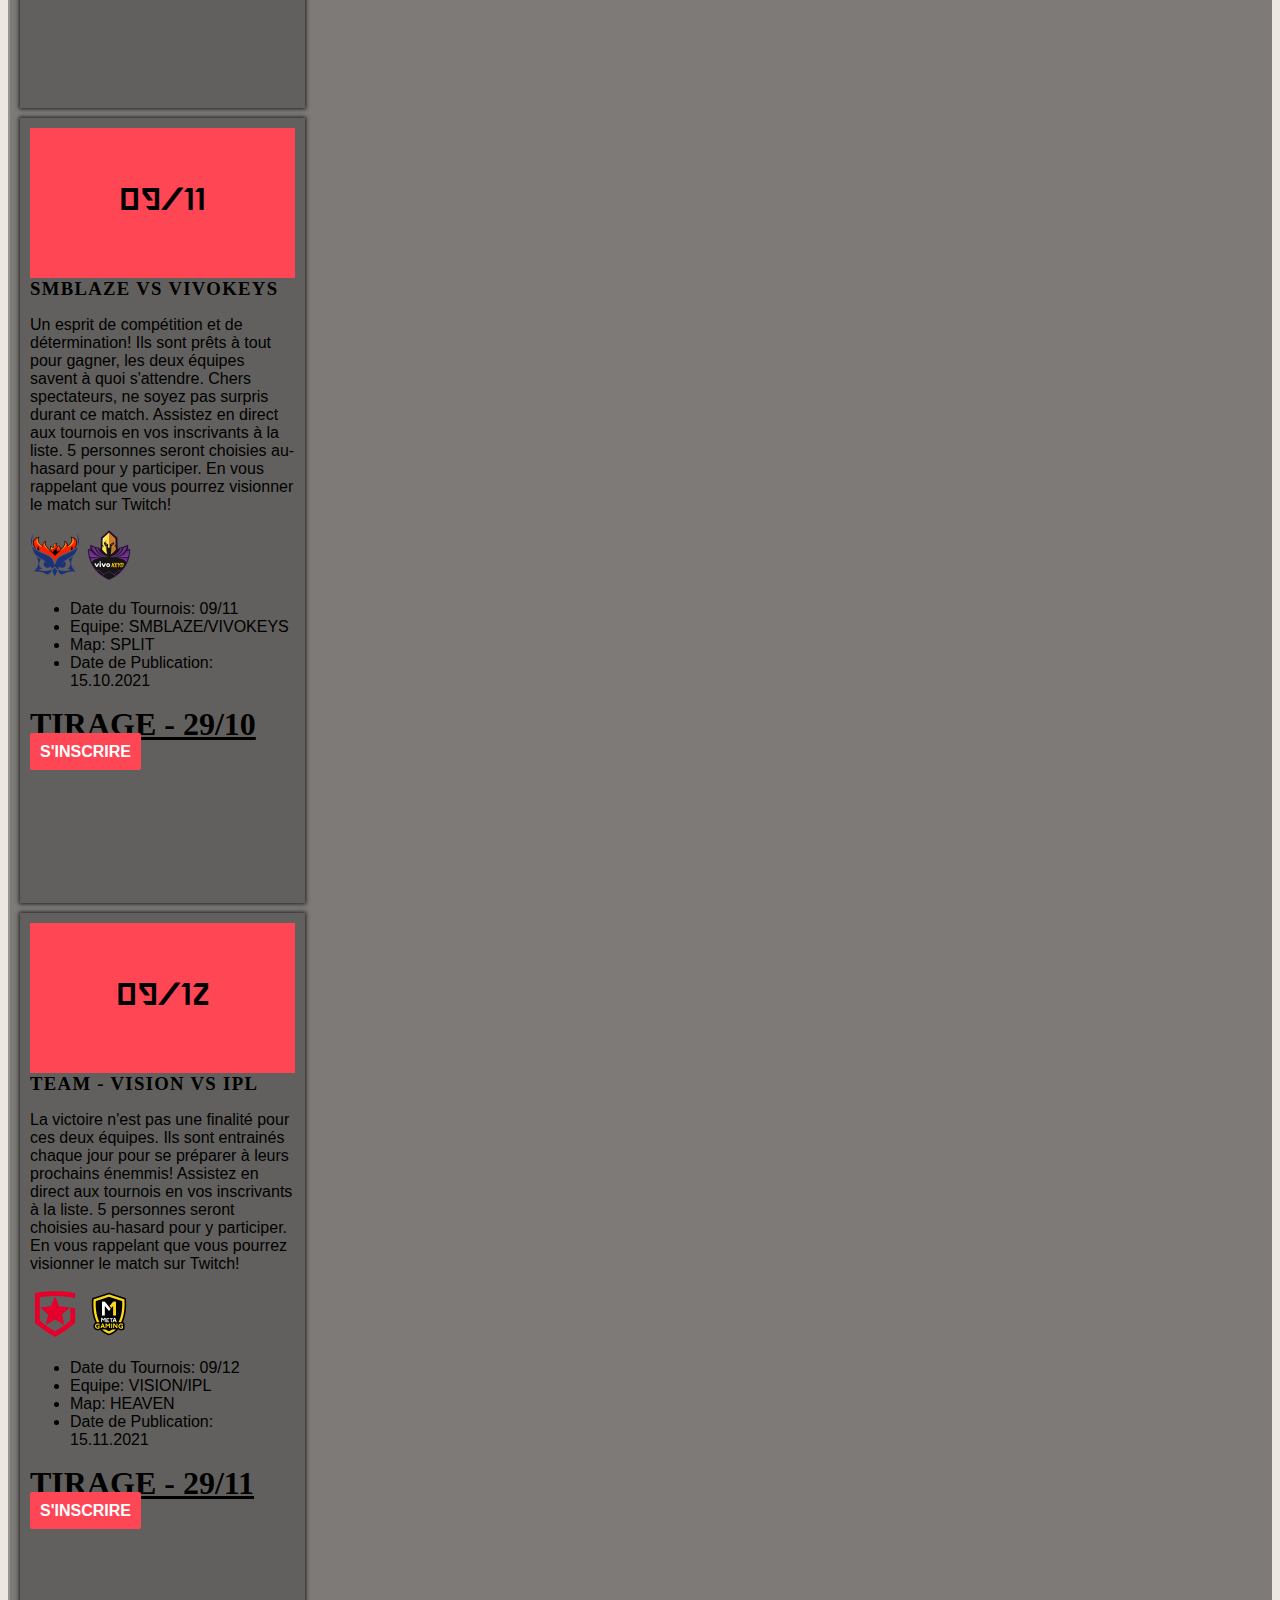
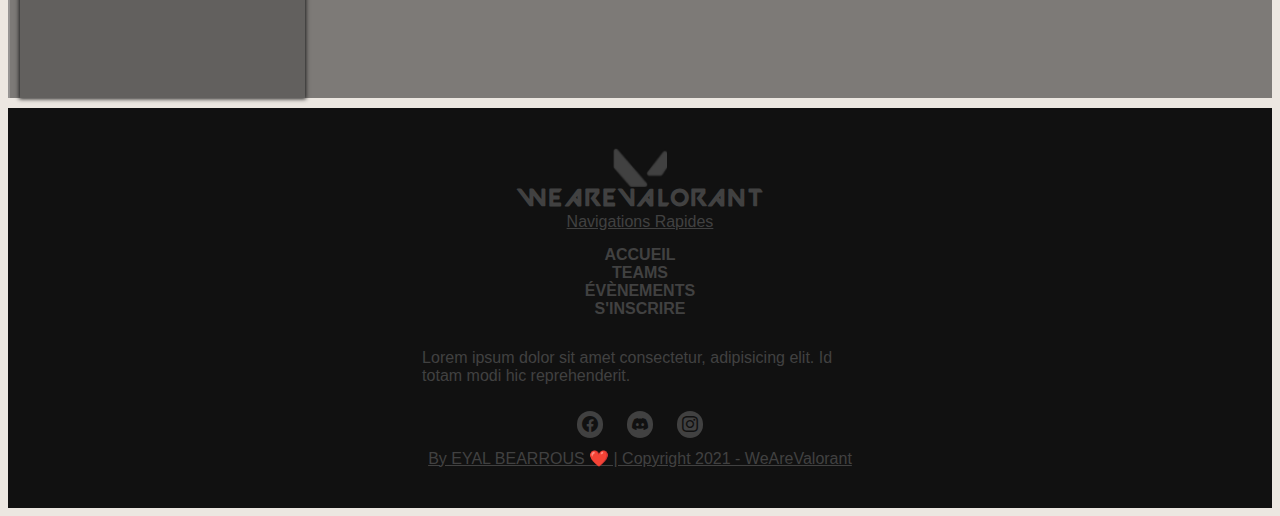
==== commit df613a96: "Add text" ====
--- a/index.html
+++ b/index.html
@@ -1,27 +1,25 @@
 <!DOCTYPE html>
 <html lang="en">
 
-<head>
-  <meta charset="UTF-8">
-  <meta http-equiv="X-UA-Compatible" content="IE=edge">
-  <meta name="viewport" content="width=device-width, initial-scale=1.0">
-  <title>WeAreValorant - Acceuil</title>
-  <!-- css boostrap  -->
-  <link href="https://cdn.jsdelivr.net/npm/bootstrap@5.0.2/dist/css/bootstrap.min.css" rel="stylesheet"
-    integrity="sha384-EVSTQN3/azprG1Anm3QDgpJLIm9Nao0Yz1ztcQTwFspd3yD65VohhpuuCOmLASjC" crossorigin="anonymous">
-  <link rel="stylesheet" href="https://cdn.jsdelivr.net/npm/bootstrap-icons@1.5.0/font/bootstrap-icons.css">
-  <!--<link rel="stylesheet" href="assets/css/style.min.css">-->
-  <!-- ## CSS ## GLOBAL -->
-  <link rel="stylesheet" href="assets/css/style.css">
-  <!-- ## CSS ## NAVBAR -->
-  <link rel="stylesheet" href="assets/css/navbar.css">
-  <!-- ## CSS ## CONTENT PAGE -->
-  <link rel="stylesheet" href="assets/css/content-page.css">
-  <link rel="stylesheet" href="assets/css/banner.css">
-  <link rel="stylesheet" href="assets/css/events.css">
-  <!-- css - fonts -->
-  <link rel="stylesheet" href="assets/css/fonts.css">
-</head>
+  <head>
+    <meta charset="UTF-8">
+    <meta http-equiv="X-UA-Compatible" content="IE=edge">
+    <meta name="viewport" content="width=device-width, initial-scale=1.0">
+    <title>WeAreValorant - Acceuil</title>
+    <!-- css boostrap  -->
+    <link href="https://cdn.jsdelivr.net/npm/bootstrap@5.0.2/dist/css/bootstrap.min.css" rel="stylesheet"
+      integrity="sha384-EVSTQN3/azprG1Anm3QDgpJLIm9Nao0Yz1ztcQTwFspd3yD65VohhpuuCOmLASjC" crossorigin="anonymous">
+    <link rel="stylesheet" href="https://cdn.jsdelivr.net/npm/bootstrap-icons@1.5.0/font/bootstrap-icons.css">
+    <!--<link rel="stylesheet" href="assets/css/style.min.css">-->
+    <!-- ## CSS ## GLOBAL -->
+    <link rel="stylesheet" href="assets/css/style.css">
+    <!-- ## CSS ## NAVBAR -->
+    <link rel="stylesheet" href="assets/css/navbar.css">
+    <!-- ## CSS ## CONTENT PAGE -->
+    <link rel="stylesheet" href="assets/css/content-page.css">
+    <!-- ## CSS ## FONT -->
+    <link rel="stylesheet" href="assets/css/fonts.css">
+  </head>
 
 <body>
   <!-- ################################################################## -->
@@ -133,6 +131,7 @@
                   équipes du tournois directement en Live sur Le
                   Jeu! Cependant, nous offrons aussi un <strong>Live direct sur Twitch</strong>!
                 </p>
+                <p>Pour précision lors des tournois tous les dons rapportés lors du Live sont reversé à une association !!</p>
                 <a href="register.html pb-4" class="btn-first">S'inscrire</a><!--  -->
               </div>
             </div>
@@ -361,7 +360,6 @@
 
   <!-- JS BOOSTRAP  -->
   <script src="https://cdn.jsdelivr.net/npm/bootstrap@5.0.2/dist/js/bootstrap.bundle.min.js"></script>
-  <script src="assets/js/popup.js"></script>
 </body>
 
 </html>